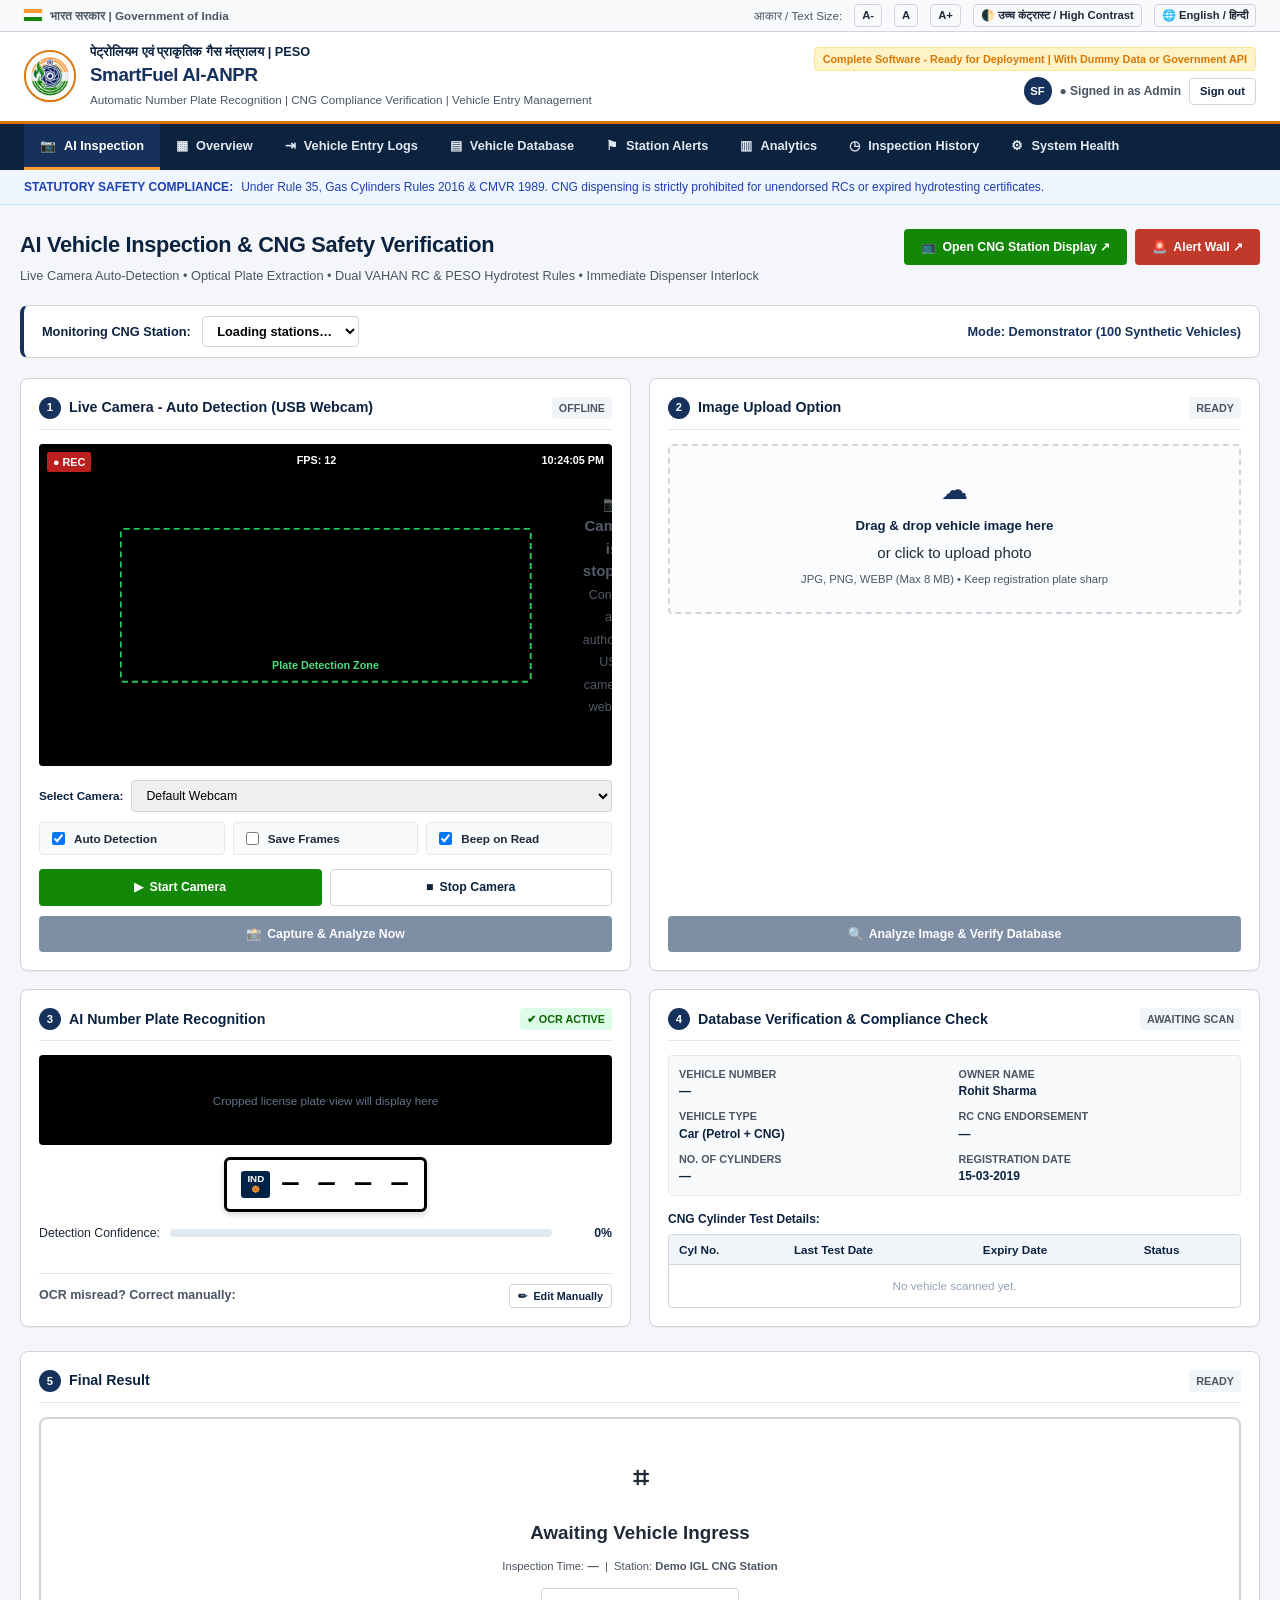
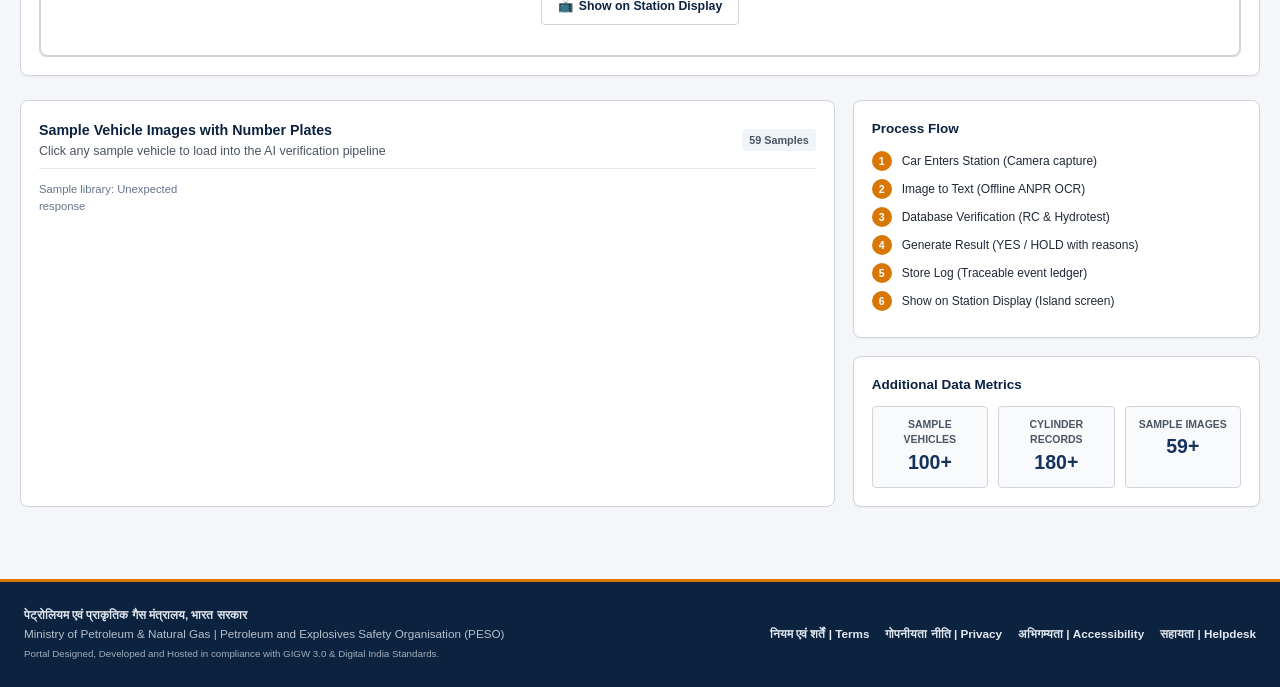
==== static/index.html @ 7de585e8 "feat(ui): add creative SmartFuel logo emblem and institutional GIGW 3.0 login portal" ====
<!doctype html>
<html lang="en">
<head>
  <meta charset="utf-8">
  <meta name="viewport" content="width=device-width, initial-scale=1">
  <title>SmartFuel AI-ANPR | National CNG Safety & Compliance Verification System</title>
  <link rel="stylesheet" href="/static/style.css">
</head>
<body>

  <!-- 1. Government Top Accessibility & Language Toolbar -->
  <header class="gov-topbar">
    <div class="gov-flag-wrap">
      <div class="gov-flag" aria-hidden="true">
        <span></span><span></span><span></span>
      </div>
      <span id="txtGovIndia">भारत सरकार | Government of India</span>
    </div>
    <div class="gov-access-tools">
      <span>आकार / Text Size:</span>
      <button type="button" class="gov-tool-btn" id="btnFontSmall" title="Decrease font size">A-</button>
      <button type="button" class="gov-tool-btn" id="btnFontReset" title="Normal font size">A</button>
      <button type="button" class="gov-tool-btn" id="btnFontLarge" title="Increase font size">A+</button>
      <button type="button" class="gov-tool-btn" id="btnContrastToggle" title="Toggle High Contrast Mode">🌓 <span id="txtContrast">उच्च कंट्रास्ट / High Contrast</span></button>
      <button type="button" class="gov-tool-btn" id="btnLangToggle" title="Switch Language">🌐 <span id="txtLang">English / हिन्दी</span></button>
    </div>
  </header>

  <!-- 2. National Ministry Masthead -->
  <div class="gov-masthead">
    <div class="gov-emblem-section">
      <img src="/static/smartfuel-logo.png" alt="SmartFuel National Emblem" class="gov-emblem-img">
      <div class="gov-titles">
        <h2 id="txtMinistry">पेट्रोलियम एवं प्राकृतिक गैस मंत्रालय | PESO</h2>
        <h1 id="txtPortalTitle">SmartFuel AI-ANPR</h1>
        <p id="txtPortalSub">Automatic Number Plate Recognition | CNG Compliance Verification | Vehicle Entry Management</p>
      </div>
    </div>
    <div class="gov-badges-section">
      <div class="gov-statute-tag" id="txtStatute">Complete Software - Ready for Deployment | With Dummy Data or Government API</div>
      <div class="gov-user-chip">
        <span class="gov-user-avatar" id="userInitial">SF</span>
        <span id="sessionUser">● Signed in as Admin</span>
        <button type="button" class="btn outline" id="logoutBtn" style="padding:4px 10px;font-size:0.75rem;">Sign out</button>
      </div>
    </div>
  </div>

  <!-- 3. Primary Government Navigation Bar -->
  <nav class="gov-navbar" id="nav">
    <button class="gov-nav-btn active" data-page="inspect"><span>📷</span> <span id="navInspect">AI Inspection</span></button>
    <button class="gov-nav-btn" data-page="overview"><span>▦</span> <span id="navOverview">Overview</span></button>
    <button class="gov-nav-btn" data-page="entries"><span>⇥</span> <span id="navEntries">Vehicle Entry Logs</span></button>
    <button class="gov-nav-btn" data-page="database"><span>▤</span> <span id="navDatabase">Vehicle Database</span></button>
    <button class="gov-nav-btn" data-page="alerts"><span>⚑</span> <span id="navAlerts">Station Alerts</span></button>
    <button class="gov-nav-btn" data-page="analytics"><span>▥</span> <span id="navAnalytics">Analytics</span></button>
    <button class="gov-nav-btn" data-page="history"><span>◷</span> <span id="navHistory">Inspection History</span></button>
    <button class="gov-nav-btn" data-page="admin" id="adminNav" hidden><span>♙</span> <span id="navAdmin">Administration</span></button>
    <button class="gov-nav-btn" data-page="health"><span>⚙</span> <span id="navHealth">System Health</span></button>
  </nav>

  <!-- 4. Statutory Disclaimer Banner -->
  <div class="gov-statutory-strip">
    <strong>STATUTORY SAFETY COMPLIANCE:</strong>
    <span id="txtSafetyNotice">Under Rule 35, Gas Cylinders Rules 2016 & CMVR 1989. CNG dispensing is strictly prohibited for unendorsed RCs or expired hydrotesting certificates.</span>
  </div>

  <!-- 5. Main Application Content Container -->
  <main class="gov-content">

    <!-- ====================================================================
         PAGE: AI INSPECTION (THE COMPLETE 5-STEP WORKFLOW FROM idea.jpeg)
         ==================================================================== -->
    <section id="inspect" class="page active">
      <div class="section-head">
        <div>
          <h2 id="txtInspectHead">AI Vehicle Inspection & CNG Safety Verification</h2>
          <p id="txtInspectSub">Live Camera Auto-Detection • Optical Plate Extraction • Dual VAHAN RC & PESO Hydrotest Rules • Immediate Dispenser Interlock</p>
        </div>
        <div style="display:flex;gap:8px;">
          <a href="/cng-display" target="_blank" rel="noopener" class="btn success">📺 <span id="txtOpenKiosk">Open CNG Station Display ↗</span></a>
          <a href="/alerts/wall" target="_blank" rel="noopener" class="btn danger">🚨 <span id="txtOpenWall">Alert Wall ↗</span></a>
        </div>
      </div>

      <!-- Monitoring Station Context Strip -->
      <div class="station-banner">
        <div>
          <label for="inspectionStation" id="txtSelectStation">Monitoring CNG Station:</label>
          <select id="inspectionStation" aria-label="Inspection station">
            <option value="">Loading stations…</option>
          </select>
        </div>
        <div style="font-weight:700;color:var(--gov-navy-primary);" id="txtStationMode">Mode: Demonstrator (100 Synthetic Vehicles)</div>
      </div>

      <!-- The 5-Step Pipeline Grid (Matching idea.jpeg) -->
      <div class="pipeline-grid">

        <!-- STEP 1: LIVE CAMERA AUTO-DETECTION (USB WEBCAM) -->
        <div class="step-card">
          <div class="step-header">
            <div class="step-title">
              <span class="step-num">1</span>
              <span id="txtStep1Title">Live Camera - Auto Detection (USB Webcam)</span>
            </div>
            <span class="step-status-chip chip-muted" id="cameraStatusBadge">OFFLINE</span>
          </div>

          <div class="camera-viewfinder">
            <video id="cameraVideo" autoplay muted playsinline aria-label="Live USB webcam feed"></video>
            <div class="camera-overlay-box" id="camBox">
              <div class="camera-overlay-tag" id="camBoxTag">Plate Detection Zone</div>
            </div>
            <div class="camera-telemetry">
              <span class="rec-dot" id="recBadge">● REC</span>
              <span id="fpsCounter">FPS: 12</span>
              <span id="cameraClock">--:--:--</span>
            </div>
            <div id="cameraPlaceholder" class="camera-placeholder">
              <p>📷<br><strong id="txtCamOff">Camera is stopped</strong><br><small id="txtCamHint">Connect an authorized USB camera or webcam</small></p>
            </div>
          </div>

          <div class="cam-controls">
            <div class="cam-select-row">
              <label for="cameraSelect" style="font-size:0.78rem;font-weight:800;color:var(--gov-navy-dark);" id="txtSelectCamLabel">Select Camera:</label>
              <select id="cameraSelect">
                <option value="">Default Webcam</option>
              </select>
            </div>

            <div class="toggle-group">
              <label class="toggle-label">
                <input type="checkbox" id="autoScanToggle" checked>
                <span id="txtToggleAuto">Auto Detection</span>
              </label>
              <label class="toggle-label">
                <input type="checkbox" id="saveFramesToggle">
                <span id="txtToggleSave">Save Frames</span>
              </label>
              <label class="toggle-label">
                <input type="checkbox" id="beepDetectionToggle" checked>
                <span id="txtToggleBeep">Beep on Read</span>
              </label>
            </div>

            <div class="cam-actions">
              <button type="button" class="btn success full" id="startCamera">▶ <span id="txtStartCam">Start Camera</span></button>
              <button type="button" class="btn outline full" id="stopCamera">■ <span id="txtStopCam">Stop Camera</span></button>
            </div>
            <button type="button" class="btn primary full" id="captureCamera" disabled>📸 <span id="txtCaptureManual">Capture & Analyze Now</span></button>
          </div>
        </div>

        <!-- STEP 2: IMAGE UPLOAD OPTION -->
        <div class="step-card">
          <div class="step-header">
            <div class="step-title">
              <span class="step-num">2</span>
              <span id="txtStep2Title">Image Upload Option</span>
            </div>
            <span class="step-status-chip chip-muted" id="uploadStatusBadge">READY</span>
          </div>

          <label class="dropzone-box" id="dropZone">
            <input type="file" accept="image/png,image/jpeg,image/webp" id="imageFile" hidden>
            <div class="drop-icon">☁</div>
            <strong id="txtDropStrong">Drag & drop vehicle image here</strong>
            <span id="txtDropSpan">or click to upload photo</span>
            <small id="txtDropSmall">JPG, PNG, WEBP (Max 8 MB) • Keep registration plate sharp</small>
          </label>

          <div class="upload-preview-wrap" id="uploadPreviewWrap" hidden>
            <img id="uploadPreview" class="upload-thumb" alt="Uploaded vehicle photo preview">
            <div class="upload-info">
              <strong id="uploadName">image.jpg</strong>
              <small id="txtPhotoLoaded">Vehicle photo loaded into buffer</small>
            </div>
            <button type="button" class="btn outline" id="clearUpload" style="padding:4px 8px;font-size:0.75rem;">✕ Remove</button>
          </div>

          <div style="margin-top:auto;padding-top:14px;">
            <button type="button" class="btn primary full" id="analyzeUpload" disabled>🔍 <span id="txtAnalyzeBtn">Analyze Image & Verify Database</span></button>
          </div>
        </div>

        <!-- STEP 3: AI NUMBER PLATE RECOGNITION -->
        <div class="step-card">
          <div class="step-header">
            <div class="step-title">
              <span class="step-num">3</span>
              <span id="txtStep3Title">AI Number Plate Recognition</span>
            </div>
            <span class="step-status-chip chip-green" id="step3StatusChip">✔ OCR ACTIVE</span>
          </div>

          <div class="plate-crop-preview" id="plateCropWrap">
            <img id="plateCropImg" src="/static/login.html" style="display:none;" alt="Cropped number plate">
            <div style="color:#64748b;font-size:0.78rem;" id="plateCropEmpty">Cropped license plate view will display here</div>
          </div>

          <div style="text-align:center;">
            <div class="hsrp-plate-badge">
              <div class="hsrp-ind">
                <span>IND</span>
                <span class="hsrp-chakra">☸</span>
              </div>
              <div class="hsrp-number" id="recognizedPlate">— — — —</div>
            </div>
          </div>

          <div class="conf-meter-wrap">
            <span id="txtConfLabel">Detection Confidence:</span>
            <div class="conf-bar">
              <div class="conf-fill" id="confFill"></div>
            </div>
            <span class="conf-score" id="ocrConfidence">0%</span>
          </div>

          <div style="margin-top:auto;border-top:1px solid var(--gov-border-subtle);padding-top:10px;">
            <div style="display:flex;justify-content:space-between;align-items:center;">
              <small style="font-weight:700;color:var(--gov-text-muted);" id="txtManualCorrectLabel">OCR misread? Correct manually:</small>
              <button type="button" class="btn outline" id="btnToggleManualEdit" style="padding:3px 8px;font-size:0.72rem;">✏ <span id="txtEditManually">Edit Manually</span></button>
            </div>
            <div class="manual-edit-row" id="manualEditRow" hidden>
              <input type="text" id="correctionPlate" placeholder="e.g. DL01AB1234" maxlength="14">
              <button type="button" class="btn primary" id="correctLookup">Verify Plate</button>
            </div>
          </div>
        </div>

        <!-- STEP 4: DATABASE VERIFICATION & COMPLIANCE CHECK -->
        <div class="step-card">
          <div class="step-header">
            <div class="step-title">
              <span class="step-num">4</span>
              <span id="txtStep4Title">Database Verification & Compliance Check</span>
            </div>
            <span class="step-status-chip chip-muted" id="step4StatusChip">AWAITING SCAN</span>
          </div>

          <!-- Vehicle Details Sub-Card -->
          <div class="vehicle-meta-grid">
            <div class="meta-field">
              <span id="txtMetaVehNo">Vehicle Number</span>
              <strong id="metaPlate">—</strong>
            </div>
            <div class="meta-field">
              <span id="txtMetaOwner">Owner Name</span>
              <strong id="metaOwner">Rohit Sharma</strong>
            </div>
            <div class="meta-field">
              <span id="txtMetaType">Vehicle Type</span>
              <strong id="metaModel">Car (Petrol + CNG)</strong>
            </div>
            <div class="meta-field">
              <span id="txtMetaRC">RC CNG Endorsement</span>
              <strong id="metaRC">—</strong>
            </div>
            <div class="meta-field">
              <span id="txtMetaCylCount">No. of Cylinders</span>
              <strong id="metaCylCount">—</strong>
            </div>
            <div class="meta-field">
              <span id="txtMetaRegDate">Registration Date</span>
              <strong id="metaRegDate">15-03-2019</strong>
            </div>
          </div>

          <!-- CNG Cylinder Test Details Table -->
          <div style="font-weight:800;font-size:0.8rem;color:var(--gov-navy-dark);margin-bottom:6px;" id="txtCylTableTitle">CNG Cylinder Test Details:</div>
          <div class="cylinder-table-wrap">
            <table class="cylinder-table">
              <thead>
                <tr>
                  <th id="thCylNo">Cyl No.</th>
                  <th id="thLastTest">Last Test Date</th>
                  <th id="thExpiry">Expiry Date</th>
                  <th id="thCylStatus">Status</th>
                </tr>
              </thead>
              <tbody id="cylinderTableBody">
                <tr>
                  <td colspan="4" style="text-align:center;color:#94a3b8;padding:12px;" id="txtNoCylData">No vehicle scanned yet.</td>
                </tr>
              </tbody>
            </table>
          </div>
        </div>

      </div>

      <!-- STEP 5: FINAL RESULT HERO DECISION CARD -->
      <div class="step-card" style="margin-bottom:24px;">
        <div class="step-header">
          <div class="step-title">
            <span class="step-num">5</span>
            <span id="txtStep5Title">Final Result</span>
          </div>
          <span class="step-status-chip chip-muted" id="step5DecisionChip">READY</span>
        </div>

        <div class="decision-hero-card" id="finalDecisionCard">
          <div class="decision-icon" id="decisionIcon">⌗</div>
          <h3 class="decision-headline" id="decisionHeadline">Awaiting Vehicle Ingress</h3>
          <div class="decision-reasons-list" id="decisionReasonsWrap" hidden>
            <strong id="txtReasonsTitle">Statutory Grounds / Reasons:</strong>
            <ul id="decisionReasonsList"></ul>
          </div>
          <div class="decision-meta">
            <span id="txtInspectionTimeLabel">Inspection Time:</span> <strong id="decisionTimestamp">—</strong> &nbsp;|&nbsp; 
            <span id="txtStationLabel">Station:</span> <strong id="decisionStationName">Demo IGL CNG Station</strong>
          </div>
          <div style="display:flex;gap:12px;">
            <a href="#" target="_blank" rel="noopener" class="btn primary" id="printReport" style="display:none;">📄 <span id="txtViewReportBtn">View / Print Full Report</span></a>
            <button type="button" class="btn outline" id="btnQuickKiosk">📺 <span id="txtViewKioskBtn">Show on Station Display</span></button>
          </div>
        </div>
      </div>

      <!-- LOWER SECTIONS (GALLERY, RECENT LOGS, FLOW, METRICS) -->
      <div class="lower-sections-grid">

        <!-- Sample Vehicle Images with Number Plates Gallery -->
        <div class="gallery-card">
          <div style="display:flex;justify-content:space-between;align-items:center;border-bottom:1px solid var(--gov-border-subtle);padding-bottom:8px;">
            <div>
              <strong style="font-size:0.95rem;color:var(--gov-navy-dark);" id="txtGalleryTitle">Sample Vehicle Images with Number Plates</strong>
              <small style="display:block;color:var(--gov-text-muted);" id="txtGallerySub">Click any sample vehicle to load into the AI verification pipeline</small>
            </div>
            <span class="step-status-chip chip-muted" id="sampleCountBadge">59 Samples</span>
          </div>
          <div class="sample-tiles-grid" id="sampleTilesGrid">
            <!-- Dynamic sample tiles will populate here -->
          </div>
        </div>

        <!-- Sidebar: Process Flow & Additional Data Badges -->
        <div class="info-sidebar-wrap">
          <div class="step-card">
            <strong style="font-size:0.9rem;color:var(--gov-navy-dark);margin-bottom:12px;" id="txtProcessFlowTitle">Process Flow</strong>
            <div class="flow-step-row"><span class="flow-step-num">1</span> <span id="flStep1">Car Enters Station (Camera capture)</span></div>
            <div class="flow-step-row"><span class="flow-step-num">2</span> <span id="flStep2">Image to Text (Offline ANPR OCR)</span></div>
            <div class="flow-step-row"><span class="flow-step-num">3</span> <span id="flStep3">Database Verification (RC & Hydrotest)</span></div>
            <div class="flow-step-row"><span class="flow-step-num">4</span> <span id="flStep4">Generate Result (YES / HOLD with reasons)</span></div>
            <div class="flow-step-row"><span class="flow-step-num">5</span> <span id="flStep5">Store Log (Traceable event ledger)</span></div>
            <div class="flow-step-row"><span class="flow-step-num">6</span> <span id="flStep6">Show on Station Display (Island screen)</span></div>
          </div>

          <div class="step-card">
            <strong style="font-size:0.9rem;color:var(--gov-navy-dark);" id="txtAdditionalDataTitle">Additional Data Metrics</strong>
            <div class="metrics-badges-grid">
              <div class="metric-box">
                <span id="txtMetricVeh">Sample Vehicles</span>
                <strong id="metricVehCount">100+</strong>
              </div>
              <div class="metric-box">
                <span id="txtMetricCyl">Cylinder Records</span>
                <strong id="metricCylCount">180+</strong>
              </div>
              <div class="metric-box">
                <span id="txtMetricImg">Sample Images</span>
                <strong id="metricImgCount">59+</strong>
              </div>
            </div>
          </div>
        </div>

      </div>

    </section>

    <!-- ====================================================================
         PAGE: OVERVIEW (DASHBOARD SUMMARY)
         ==================================================================== -->
    <section id="overview" class="page">
      <div class="section-head">
        <div>
          <h2>System Overview & Summary</h2>
          <p>Real-time telemetry, vehicle counts, and compliance ratios across registered CNG stations.</p>
        </div>
      </div>
      <div class="metrics-badges-grid" id="stats" style="grid-template-columns:repeat(4,1fr);margin-bottom:24px;"></div>
      <div class="gov-table-wrap">
        <table class="gov-table">
          <thead>
            <tr>
              <th>REGISTRATION NUMBER</th>
              <th>INPUT METHOD</th>
              <th>STATUS</th>
              <th>INSPECTION TIME</th>
            </tr>
          </thead>
          <tbody id="overviewScans"></tbody>
        </table>
      </div>
    </section>

    <!-- ====================================================================
         PAGE: VEHICLE ENTRY LOGS
         ==================================================================== -->
    <section id="entries" class="page">
      <div class="section-head">
        <div>
          <h2>Vehicle Entry Logs (Movement Ledger)</h2>
          <p>Time-stamped automated camera detections, station ingress history, and compliance outcomes.</p>
        </div>
        <button type="button" class="btn primary" id="exportEntries">↓ Export CSV</button>
      </div>
      <div class="station-banner">
        <input type="text" id="entrySearch" placeholder="Search registration plate..." style="padding:6px 10px;border:1px solid var(--gov-border);border-radius:4px;width:260px;">
        <select id="entryStation">
          <option value="">All Stations</option>
        </select>
        <button type="button" class="btn outline" id="refreshEntries">↻ Refresh Logs</button>
      </div>
      <div class="gov-table-wrap">
        <table class="gov-table">
          <thead>
            <tr>
              <th>EVENT ID</th>
              <th>ENTRY TIME</th>
              <th>NUMBER PLATE</th>
              <th>STATION</th>
              <th>METHOD</th>
              <th>COMPLIANCE STATUS</th>
              <th>OCR CONFIDENCE</th>
              <th>REPORT</th>
            </tr>
          </thead>
          <tbody id="entryRows"></tbody>
        </table>
      </div>
    </section>

    <!-- ====================================================================
         PAGE: VEHICLE DATABASE (REGISTRY MANAGEMENT)
         ==================================================================== -->
    <section id="database" class="page">
      <div class="section-head">
        <div>
          <h2>Vehicle & Cylinder Database</h2>
          <p>Search, manage, and inspect registered CNG vehicles, cylinder serials, and test certificates.</p>
        </div>
        <button type="button" class="btn primary" id="addVehicle">+ Add Vehicle Record</button>
      </div>
      <div class="station-banner">
        <input type="text" id="vehicleSearch" placeholder="Search registration plate or model..." style="padding:6px 10px;border:1px solid var(--gov-border);border-radius:4px;width:280px;">
        <span id="vehicleCount">Loading records...</span>
      </div>
      <div class="gov-table-wrap">
        <table class="gov-table">
          <thead>
            <tr>
              <th>REGISTRATION</th>
              <th>MODEL / VEHICLE</th>
              <th>RC CNG ENDORSEMENT</th>
              <th>CYLINDERS</th>
              <th>COMPLIANCE STATUS</th>
              <th>ACTIONS</th>
            </tr>
          </thead>
          <tbody id="vehicleRows"></tbody>
        </table>
      </div>
    </section>

    <!-- ====================================================================
         PAGE: STATION ALERTS
         ==================================================================== -->
    <section id="alerts" class="page">
      <div class="section-head">
        <div>
          <h2>Station Safety Alerts</h2>
          <p>Live feed of vehicles with expired hydrotesting, missing certificates, or un-endorsed fuel retrofits.</p>
        </div>
        <button type="button" class="btn outline" id="refreshAlerts">↻ Refresh</button>
      </div>
      <div class="metrics-badges-grid" id="alertStats" style="margin-bottom:20px;"></div>
      <div id="alertCards" style="display:grid;grid-template-columns:repeat(auto-fill,minmax(320px,1fr));gap:16px;"></div>
    </section>

    <!-- ====================================================================
         PAGE: ANALYTICS
         ==================================================================== -->
    <section id="analytics" class="page">
      <div class="section-head">
        <div>
          <h2>Inspection Analytics & Trends</h2>
          <p>Compliance ratios, daily inspection throughput, and failure reason breakdowns.</p>
        </div>
      </div>
      <div class="metrics-badges-grid" id="analyticsStats" style="margin-bottom:20px;"></div>
      <div class="step-card" id="analyticsBreakdown"></div>
    </section>

    <!-- ====================================================================
         PAGE: INSPECTION HISTORY
         ==================================================================== -->
    <section id="history" class="page">
      <div class="section-head">
        <div>
          <h2>Inspection History Log</h2>
          <p>Complete historical archive of all manual and automated inspections.</p>
        </div>
        <a href="/api/scans.csv" class="btn primary">↓ Export CSV</a>
      </div>
      <div class="gov-table-wrap">
        <table class="gov-table">
          <thead>
            <tr>
              <th>SCAN ID</th>
              <th>TIMESTAMP</th>
              <th>RECOGNIZED PLATE</th>
              <th>VERIFIED PLATE</th>
              <th>METHOD</th>
              <th>CONFIDENCE</th>
              <th>STATUS</th>
              <th>REPORT</th>
            </tr>
          </thead>
          <tbody id="historyRows"></tbody>
        </table>
      </div>
    </section>

    <!-- ====================================================================
         PAGE: ADMINISTRATION
         ==================================================================== -->
    <section id="admin" class="page">
      <div class="section-head">
        <div>
          <h2>System Administration</h2>
          <p>Manage licensed CNG stations, authorized operators, and station camera devices.</p>
        </div>
      </div>
      <div class="pipeline-grid">
        <div class="step-card">
          <strong style="font-size:0.95rem;color:var(--gov-navy-dark);margin-bottom:12px;">Registered CNG Stations</strong>
          <div id="stationList" style="font-size:0.82rem;margin-bottom:16px;">Loading...</div>
          <form id="stationForm" style="display:grid;gap:8px;">
            <label style="font-size:0.75rem;font-weight:700;">Station Name: <input id="stationName" required placeholder="IGL Station 02" style="width:100%;padding:6px;border:1px solid var(--gov-border);border-radius:4px;"></label>
            <label style="font-size:0.75rem;font-weight:700;">City: <input id="stationCity" placeholder="Dwarka, New Delhi" style="width:100%;padding:6px;border:1px solid var(--gov-border);border-radius:4px;"></label>
            <button type="submit" class="btn primary">+ Add Station</button>
          </form>
        </div>
        <div class="step-card">
          <strong style="font-size:0.95rem;color:var(--gov-navy-dark);margin-bottom:12px;">Operator Accounts & Roles</strong>
          <div id="userList" style="font-size:0.82rem;margin-bottom:16px;">Loading...</div>
          <form id="userForm" style="display:grid;gap:8px;">
            <label style="font-size:0.75rem;font-weight:700;">Full Name: <input id="newName" placeholder="Operator Name" style="width:100%;padding:6px;border:1px solid var(--gov-border);border-radius:4px;"></label>
            <label style="font-size:0.75rem;font-weight:700;">Email: <input id="newEmail" type="email" required placeholder="operator@igl.in" style="width:100%;padding:6px;border:1px solid var(--gov-border);border-radius:4px;"></label>
            <label style="font-size:0.75rem;font-weight:700;">Password (12+ chars): <input id="newPassword" type="password" required minlength="12" style="width:100%;padding:6px;border:1px solid var(--gov-border);border-radius:4px;"></label>
            <label style="font-size:0.75rem;font-weight:700;">Role: 
              <select id="newRole" style="width:100%;padding:6px;border:1px solid var(--gov-border);border-radius:4px;">
                <option value="operator">Station Operator (Scan)</option>
                <option value="viewer">Viewer (Read Only)</option>
                <option value="admin">Super Admin</option>
              </select>
            </label>
            <button type="submit" class="btn primary">Create User</button>
          </form>
        </div>
      </div>
    </section>

    <!-- ====================================================================
         PAGE: SYSTEM HEALTH
         ==================================================================== -->
    <section id="health" class="page">
      <div class="section-head">
        <div>
          <h2>System Health & Diagnostics</h2>
          <p>Real-time backend services, database status, OCR engine detection, and storage availability.</p>
        </div>
      </div>
      <div class="step-card" id="healthItems"></div>
    </section>

  </main>

  <!-- Vehicle Add/Edit Dialog -->
  <dialog id="vehicleDialog" style="border:1px solid var(--gov-border);border-radius:var(--radius);padding:24px;max-width:550px;width:100%;box-shadow:0 10px 25px rgba(0,0,0,0.3);">
    <div style="display:flex;justify-content:space-between;align-items:center;border-bottom:1px solid var(--gov-border);padding-bottom:10px;margin-bottom:16px;">
      <strong id="dialogTitle" style="font-size:1.1rem;color:var(--gov-navy-dark);">Add Vehicle Record</strong>
      <button type="button" id="closeDialog" class="btn outline" style="padding:2px 8px;">✕</button>
    </div>
    <form id="vehicleForm" style="display:grid;gap:10px;">
      <label style="font-size:0.78rem;font-weight:700;">Plate Number: <input id="vPlate" required maxlength="16" placeholder="DL01AB1234" style="width:100%;padding:6px;border:1px solid var(--gov-border);border-radius:4px;text-transform:uppercase;"></label>
      <label style="font-size:0.78rem;font-weight:700;">Make / Model: <input id="vModel" placeholder="Maruti Suzuki WagonR CNG" style="width:100%;padding:6px;border:1px solid var(--gov-border);border-radius:4px;"></label>
      <label style="font-size:0.78rem;font-weight:700;">Owner Name: <input id="vOwner" placeholder="Rohit Sharma" style="width:100%;padding:6px;border:1px solid var(--gov-border);border-radius:4px;"></label>
      <label style="font-size:0.78rem;font-weight:700;">RC CNG Endorsed: 
        <select id="vCNG" style="width:100%;padding:6px;border:1px solid var(--gov-border);border-radius:4px;">
          <option value="yes">Yes (Endorsed)</option>
          <option value="no">No (Unendorsed)</option>
          <option value="unknown">Unknown</option>
        </select>
      </label>
      <label style="font-size:0.78rem;font-weight:700;">Station: <select id="vStation" style="width:100%;padding:6px;border:1px solid var(--gov-border);border-radius:4px;"></select></label>
      <label style="font-size:0.78rem;font-weight:700;">Notes: <input id="vNotes" placeholder="Demonstration Record" style="width:100%;padding:6px;border:1px solid var(--gov-border);border-radius:4px;"></label>
      
      <div style="margin-top:10px;">
        <div style="display:flex;justify-content:space-between;align-items:center;margin-bottom:6px;">
          <span style="font-size:0.78rem;font-weight:800;">Cylinders:</span>
          <button type="button" class="btn outline" id="addCylinder" style="padding:2px 8px;font-size:0.72rem;">+ Add Cylinder</button>
        </div>
        <div id="cylinderForms" style="display:grid;gap:8px;"></div>
      </div>

      <div style="display:flex;gap:8px;margin-top:14px;">
        <button type="submit" class="btn primary full">Save Record</button>
        <button type="button" class="btn outline" id="cancelDialog">Cancel</button>
      </div>
    </form>
  </dialog>

  <!-- Global Toast Notification -->
  <div id="toast">Notification message</div>

  <!-- 6. Official Indian Government Portal Footer -->
  <footer class="gov-footer">
    <div class="gov-footer-content">
      <div>
        <strong>पेट्रोलियम एवं प्राकृतिक गैस मंत्रालय, भारत सरकार</strong><br>
        <span style="opacity:0.8;">Ministry of Petroleum & Natural Gas | Petroleum and Explosives Safety Organisation (PESO)</span><br>
        <small style="opacity:0.7;">Portal Designed, Developed and Hosted in compliance with GIGW 3.0 & Digital India Standards.</small>
      </div>
      <div class="gov-footer-links">
        <a href="#">नियम एवं शर्तें | Terms</a>
        <a href="#">गोपनीयता नीति | Privacy</a>
        <a href="#">अभिगम्यता | Accessibility</a>
        <a href="#">सहायता | Helpdesk</a>
      </div>
    </div>
  </footer>

  <script src="/static/app.js" defer></script>
</body>
</html>
---- static/style.css ----
/* SmartFuel — Official Indian Government Portal Theme (GIGW 3.0 & WCAG 2.1 AA Compliant) */
:root {
  --gov-navy-dark: #0c2340;
  --gov-navy-primary: #16325c;
  --gov-navy-light: #204d88;
  --gov-saffron: #d97706;
  --gov-saffron-bright: #ff9933;
  --gov-saffron-soft: #fef3c7;
  --gov-green: #138808;
  --gov-green-soft: #dcfce7;
  --gov-green-dark: #0e6506;
  --gov-red: #c0392b;
  --gov-red-soft: #fee2e2;
  --gov-red-dark: #991b1b;
  --gov-amber: #b45309;
  --gov-amber-soft: #fef3c7;
  --gov-bg: #f4f6f9;
  --gov-card: #ffffff;
  --gov-border: #d1d5db;
  --gov-border-subtle: #e5e7eb;
  --gov-text: #1f2937;
  --gov-text-muted: #4b5563;
  --gov-text-light: #6b7280;
  --radius-sm: 4px;
  --radius: 8px;
  --radius-lg: 12px;
  --shadow-sm: 0 1px 2px rgba(0, 0, 0, 0.05);
  --shadow: 0 2px 4px rgba(0, 0, 0, 0.08);
  --font-base-scale: 1;
}

body.font-large { --font-base-scale: 1.12; }
body.font-small { --font-base-scale: 0.90; }

body.high-contrast {
  --gov-bg: #000000;
  --gov-card: #121212;
  --gov-border: #ffd700;
  --gov-border-subtle: #ffd700;
  --gov-text: #ffffff;
  --gov-text-muted: #e5e7eb;
  --gov-text-light: #ffd700;
  --gov-navy-dark: #000000;
  --gov-navy-primary: #1a1a1a;
  --gov-saffron-soft: #332b00;
  --gov-green-soft: #003300;
  --gov-red-soft: #330000;
  --shadow: 0 0 0 2px #ffd700;
}

* { box-sizing: border-box; }
html { scroll-behavior: smooth; font-size: calc(15px * var(--font-base-scale)); }
body {
  margin: 0;
  background-color: var(--gov-bg);
  color: var(--gov-text);
  font-family: -apple-system, BlinkMacSystemFont, "Segoe UI", Roboto, "Mukta", "Noto Sans Devanagari", Arial, sans-serif;
  line-height: 1.5;
}

button, input, select, textarea { font: inherit; }
a { text-decoration: none; color: inherit; }
button { cursor: pointer; }
button:disabled { opacity: 0.55; cursor: not-allowed; }
[hidden] { display: none !important; }

/* ==========================================================================
   1. GOVERNMENT MASTHEAD & ACCESSIBILITY TOOLBAR
   ========================================================================== */
.gov-topbar {
  background-color: #f8fafc;
  border-bottom: 1px solid var(--gov-border);
  padding: 4px 24px;
  display: flex;
  justify-content: space-between;
  align-items: center;
  font-size: 0.78rem;
  color: var(--gov-text-muted);
}
.gov-flag-wrap { display: flex; align-items: center; gap: 8px; font-weight: 700; }
.gov-flag { width: 18px; height: 12px; border-radius: 2px; box-shadow: 0 0 1px rgba(0,0,0,.4); display: flex; flex-direction: column; }
.gov-flag span:nth-child(1) { background: #ff9933; height: 4px; }
.gov-flag span:nth-child(2) { background: #ffffff; height: 4px; position: relative; }
.gov-flag span:nth-child(3) { background: #138808; height: 4px; }
.gov-access-tools { display: flex; align-items: center; gap: 12px; }
.gov-tool-btn {
  background: transparent;
  border: 1px solid var(--gov-border);
  border-radius: var(--radius-sm);
  padding: 2px 7px;
  font-size: 0.75rem;
  font-weight: 700;
  color: var(--gov-text);
}
.gov-tool-btn:hover { background: #e2e8f0; }

.gov-masthead {
  background-color: var(--gov-card);
  border-bottom: 3px solid var(--gov-saffron);
  padding: 12px 24px;
  display: flex;
  justify-content: space-between;
  align-items: center;
}
.gov-emblem-section { display: flex; align-items: center; gap: 14px; }
.gov-emblem { width: 44px; height: 44px; display: grid; place-items: center; color: var(--gov-navy-dark); }
.gov-titles h2 { margin: 0; font-size: 0.85rem; font-weight: 700; color: var(--gov-navy-dark); line-height: 1.2; text-transform: uppercase; }
.gov-titles h1 { margin: 2px 0 0; font-size: 1.25rem; font-weight: 900; color: var(--gov-navy-primary); letter-spacing: -0.4px; }
.gov-titles p { margin: 2px 0 0; font-size: 0.78rem; color: var(--gov-text-muted); font-weight: 500; }

.gov-badges-section { display: flex; flex-direction: column; align-items: flex-end; gap: 6px; }
.gov-statute-tag {
  background-color: var(--gov-saffron-soft);
  color: var(--gov-saffron);
  border: 1px solid #fde68a;
  border-radius: var(--radius-sm);
  padding: 3px 8px;
  font-size: 0.72rem;
  font-weight: 800;
}
.gov-user-chip { display: flex; align-items: center; gap: 8px; font-size: 0.8rem; font-weight: 700; color: var(--gov-text-muted); }
.gov-user-avatar { width: 28px; height: 28px; border-radius: 50%; background: var(--gov-navy-primary); color: #fff; display: grid; place-items: center; font-size: 0.75rem; font-weight: 900; }

/* Navigation Bar */
.gov-navbar {
  background-color: var(--gov-navy-dark);
  padding: 0 24px;
  display: flex;
  align-items: center;
  overflow-x: auto;
  white-space: nowrap;
}
.gov-nav-btn {
  background: transparent;
  border: none;
  border-bottom: 3px solid transparent;
  color: #e2e8f0;
  padding: 12px 16px;
  font-size: 0.85rem;
  font-weight: 700;
  display: inline-flex;
  align-items: center;
  gap: 8px;
  transition: all 0.15s ease;
}
.gov-nav-btn:hover { background: rgba(255, 255, 255, 0.08); color: #ffffff; }
.gov-nav-btn.active {
  background: var(--gov-navy-primary);
  border-bottom-color: var(--gov-saffron-bright);
  color: #ffffff;
}

/* Statutory Disclaimer Banner */
.gov-statutory-strip {
  background-color: #eff6ff;
  border-bottom: 1px solid #bfdbfe;
  padding: 8px 24px;
  font-size: 0.8rem;
  color: #1e40af;
  display: flex;
  align-items: center;
  gap: 8px;
}
.gov-statutory-strip strong { font-weight: 800; }

/* ==========================================================================
   2. MAIN APPLICATION CONTENT & LAYOUT
   ========================================================================== */
.gov-content {
  max-width: 1540px;
  margin: 0 auto;
  padding: 24px 20px 48px;
}
.page { display: none; }
.page.active { display: block; }

.section-head {
  display: flex;
  justify-content: space-between;
  align-items: flex-start;
  margin-bottom: 20px;
  gap: 16px;
}
.section-head h2 { margin: 0; font-size: 1.45rem; font-weight: 900; color: var(--gov-navy-dark); letter-spacing: -0.3px; }
.section-head p { margin: 4px 0 0; color: var(--gov-text-muted); font-size: 0.85rem; }

/* Station Context Strip */
.station-banner {
  background: var(--gov-card);
  border: 1px solid var(--gov-border);
  border-left: 4px solid var(--gov-navy-primary);
  border-radius: var(--radius);
  padding: 10px 18px;
  margin-bottom: 20px;
  display: flex;
  justify-content: space-between;
  align-items: center;
  font-size: 0.85rem;
}
.station-banner label { font-weight: 700; color: var(--gov-navy-dark); margin-right: 8px; }
.station-banner select {
  padding: 6px 10px;
  border: 1px solid var(--gov-border);
  border-radius: var(--radius-sm);
  background: #fff;
  font-size: 0.85rem;
  font-weight: 600;
}

/* ==========================================================================
   3. THE 5-STEP CORE PIPELINE GRID (MATCHING idea.jpeg)
   ========================================================================== */
.pipeline-grid {
  display: grid;
  grid-template-columns: 1fr 1fr;
  gap: 18px;
  margin-bottom: 24px;
}

.step-card {
  background: var(--gov-card);
  border: 1px solid var(--gov-border);
  border-radius: var(--radius);
  box-shadow: var(--shadow-sm);
  padding: 18px;
  display: flex;
  flex-direction: column;
}
.step-header {
  display: flex;
  align-items: center;
  justify-content: space-between;
  border-bottom: 1px solid var(--gov-border-subtle);
  padding-bottom: 10px;
  margin-bottom: 14px;
}
.step-title {
  display: flex;
  align-items: center;
  gap: 8px;
  font-size: 0.95rem;
  font-weight: 800;
  color: var(--gov-navy-dark);
}
.step-num {
  width: 22px;
  height: 22px;
  border-radius: 50%;
  background: var(--gov-navy-primary);
  color: #fff;
  display: grid;
  place-items: center;
  font-size: 0.75rem;
  font-weight: 900;
}
.step-status-chip {
  font-size: 0.72rem;
  font-weight: 800;
  padding: 3px 7px;
  border-radius: var(--radius-sm);
}
.chip-green { background: var(--gov-green-soft); color: var(--gov-green-dark); }
.chip-red { background: var(--gov-red-soft); color: var(--gov-red-dark); }
.chip-amber { background: var(--gov-amber-soft); color: var(--gov-amber); }
.chip-muted { background: #f1f5f9; color: var(--gov-text-muted); }

/* Step 1: Live Camera Viewfinder */
.camera-viewfinder {
  position: relative;
  background: #000;
  border-radius: var(--radius-sm);
  overflow: hidden;
  aspect-ratio: 16/9;
  display: flex;
  align-items: center;
  justify-content: center;
}
.camera-viewfinder video { width: 100%; height: 100%; object-fit: cover; }
.camera-overlay-box {
  position: absolute;
  top: 50%;
  left: 50%;
  transform: translate(-50%, -50%);
  width: 72%;
  height: 48%;
  border: 2px dashed #22c55e;
  border-radius: 4px;
  box-shadow: 0 0 0 9999px rgba(0, 0, 0, 0.45);
  pointer-events: none;
  display: grid;
  place-items: end center;
}
.camera-overlay-tag {
  background: rgba(0, 0, 0, 0.75);
  color: #4ade80;
  padding: 2px 8px;
  font-size: 0.72rem;
  font-weight: 700;
  margin-bottom: 6px;
  border-radius: 2px;
}
.camera-telemetry {
  position: absolute;
  top: 8px;
  left: 8px;
  right: 8px;
  display: flex;
  justify-content: space-between;
  font-size: 0.72rem;
  font-weight: 800;
  color: #fff;
  z-index: 2;
}
.rec-dot {
  display: inline-flex;
  align-items: center;
  gap: 4px;
  background: rgba(220, 38, 38, 0.85);
  padding: 2px 6px;
  border-radius: 2px;
}
.camera-placeholder { color: #94a3b8; text-align: center; }

/* Camera Controls & Toggles */
.cam-controls { display: grid; gap: 10px; margin-top: 14px; }
.cam-select-row { display: flex; gap: 8px; align-items: center; }
.cam-select-row select {
  flex: 1;
  padding: 7px 10px;
  border: 1px solid var(--gov-border);
  border-radius: var(--radius-sm);
  font-size: 0.82rem;
}
.toggle-group {
  display: grid;
  grid-template-columns: 1fr 1fr 1fr;
  gap: 8px;
  font-size: 0.78rem;
  font-weight: 700;
}
.toggle-label {
  display: flex;
  align-items: center;
  gap: 6px;
  background: #f8fafc;
  padding: 6px 8px;
  border: 1px solid var(--gov-border-subtle);
  border-radius: var(--radius-sm);
  cursor: pointer;
}
.cam-actions { display: flex; gap: 8px; margin-top: 4px; }

/* Step 2: Image Upload Option */
.dropzone-box {
  border: 2px dashed var(--gov-border);
  border-radius: var(--radius-sm);
  padding: 24px 16px;
  text-align: center;
  background: #fbfcfd;
  cursor: pointer;
  transition: all 0.15s ease;
  display: flex;
  flex-direction: column;
  align-items: center;
  gap: 6px;
}
.dropzone-box:hover, .dropzone-box.dragging { border-color: var(--gov-navy-primary); background: #f0f4f8; }
.drop-icon { font-size: 1.8rem; color: var(--gov-navy-primary); }
.dropzone-box strong { font-size: 0.88rem; color: var(--gov-navy-dark); }
.dropzone-box small { font-size: 0.75rem; color: var(--gov-text-muted); }

.upload-preview-wrap {
  margin-top: 12px;
  border: 1px solid var(--gov-border);
  border-radius: var(--radius-sm);
  padding: 10px;
  display: flex;
  gap: 12px;
  align-items: center;
  background: #fff;
}
.upload-thumb { width: 90px; height: 60px; object-fit: cover; border-radius: 4px; border: 1px solid var(--gov-border-subtle); }
.upload-info { flex: 1; font-size: 0.8rem; }
.upload-info strong { display: block; color: var(--gov-navy-dark); word-break: break-all; }

/* Step 3: AI Number Plate Recognition (HSRP Badge) */
.plate-crop-preview {
  height: 90px;
  background: #000;
  border-radius: var(--radius-sm);
  display: flex;
  align-items: center;
  justify-content: center;
  overflow: hidden;
  margin-bottom: 12px;
}
.plate-crop-preview img { max-height: 100%; max-width: 100%; object-fit: contain; }

.hsrp-plate-badge {
  background: #ffffff;
  border: 3px solid #000000;
  border-radius: 6px;
  padding: 4px 14px;
  display: inline-flex;
  align-items: center;
  gap: 12px;
  box-shadow: 0 3px 6px rgba(0, 0, 0, 0.15);
  margin-bottom: 12px;
}
.hsrp-ind {
  background: #002244;
  color: #ffffff;
  padding: 3px 6px;
  border-radius: 3px;
  display: flex;
  flex-direction: column;
  align-items: center;
  line-height: 1;
}
.hsrp-ind span { font-size: 0.65rem; font-weight: 900; }
.hsrp-chakra { font-size: 0.55rem; color: #ff9933; margin-top: 1px; }
.hsrp-number {
  font-size: 1.8rem;
  font-weight: 900;
  color: #000000;
  letter-spacing: 2px;
  font-family: "Consolas", "Courier New", monospace;
}

.conf-meter-wrap { display: flex; align-items: center; justify-content: space-between; gap: 10px; margin-bottom: 12px; font-size: 0.82rem; }
.conf-bar { flex: 1; height: 8px; background: #e2e8f0; border-radius: 4px; overflow: hidden; }
.conf-fill { height: 100%; background: var(--gov-green); width: 0%; transition: width 0.3s ease; }
.conf-score { font-weight: 800; color: var(--gov-navy-dark); min-width: 50px; text-align: right; }

.manual-edit-row { display: flex; gap: 8px; margin-top: 8px; }
.manual-edit-row input {
  flex: 1;
  padding: 7px 10px;
  border: 1px solid var(--gov-border);
  border-radius: var(--radius-sm);
  font-size: 0.85rem;
  text-transform: uppercase;
  font-weight: 700;
}

/* Step 4: Database Verification Card & Table */
.vehicle-meta-grid {
  display: grid;
  grid-template-columns: 1fr 1fr;
  gap: 8px;
  background: #f8fafc;
  padding: 10px;
  border: 1px solid var(--gov-border-subtle);
  border-radius: var(--radius-sm);
  margin-bottom: 14px;
  font-size: 0.8rem;
}
.meta-field span { display: block; font-size: 0.72rem; color: var(--gov-text-muted); font-weight: 600; text-transform: uppercase; }
.meta-field strong { color: var(--gov-navy-dark); font-weight: 800; }

.cylinder-table-wrap { overflow-x: auto; border: 1px solid var(--gov-border); border-radius: var(--radius-sm); }
.cylinder-table {
  width: 100%;
  border-collapse: collapse;
  font-size: 0.78rem;
  text-align: left;
}
.cylinder-table th { background: #f1f5f9; padding: 6px 10px; border-bottom: 1px solid var(--gov-border); font-weight: 800; color: var(--gov-navy-dark); }
.cylinder-table td { padding: 6px 10px; border-bottom: 1px solid var(--gov-border-subtle); }
.cylinder-table tr:last-child td { border-bottom: none; }

/* Step 5: Final Result Hero Decision Card */
.decision-hero-card {
  border: 2px solid var(--gov-border);
  border-radius: var(--radius);
  padding: 20px;
  text-align: center;
  display: flex;
  flex-direction: column;
  align-items: center;
  justify-content: center;
  min-height: 240px;
  transition: all 0.2s ease;
}
.decision-hero-card.eligible {
  background-color: #f0fdf4;
  border-color: #22c55e;
}
.decision-hero-card.not-eligible {
  background-color: #fef2f2;
  border-color: #ef4444;
}
.decision-hero-card.review {
  background-color: #fffbeb;
  border-color: #f59e0b;
}

.decision-icon {
  width: 58px;
  height: 58px;
  border-radius: 50%;
  display: grid;
  place-items: center;
  font-size: 1.8rem;
  font-weight: 900;
  margin-bottom: 12px;
}
.eligible .decision-icon { background: var(--gov-green); color: #fff; }
.not-eligible .decision-icon { background: var(--gov-red); color: #fff; }
.review .decision-icon { background: var(--gov-amber); color: #fff; }

.decision-headline { font-size: 1.25rem; font-weight: 900; margin: 0 0 10px; }
.eligible .decision-headline { color: var(--gov-green-dark); }
.not-eligible .decision-headline { color: var(--gov-red-dark); }
.review .decision-headline { color: var(--gov-amber); }

.decision-reasons-list {
  text-align: left;
  background: rgba(255, 255, 255, 0.7);
  border: 1px solid rgba(0, 0, 0, 0.08);
  border-radius: var(--radius-sm);
  padding: 8px 14px;
  margin: 0 0 14px;
  font-size: 0.8rem;
  width: 100%;
}
.decision-reasons-list ul { margin: 4px 0; padding-left: 18px; }
.decision-reasons-list li { margin-bottom: 4px; font-weight: 600; }

.decision-meta { font-size: 0.75rem; color: var(--gov-text-muted); margin-bottom: 14px; }

/* Buttons */
.btn {
  display: inline-flex;
  align-items: center;
  justify-content: center;
  gap: 6px;
  padding: 8px 16px;
  border-radius: var(--radius-sm);
  border: 1px solid transparent;
  font-size: 0.82rem;
  font-weight: 800;
  transition: all 0.15s ease;
}
.btn.primary { background: var(--gov-navy-primary); color: #fff; }
.btn.primary:hover { background: var(--gov-navy-dark); }
.btn.success { background: var(--gov-green); color: #fff; }
.btn.success:hover { background: var(--gov-green-dark); }
.btn.danger { background: var(--gov-red); color: #fff; }
.btn.danger:hover { background: var(--gov-red-dark); }
.btn.outline { background: #fff; border-color: var(--gov-border); color: var(--gov-navy-dark); }
.btn.outline:hover { background: #f1f5f9; }
.btn.full { width: 100%; }

/* ==========================================================================
   4. LOWER SECTIONS (DEMO GALLERY, RECENT LOGS, FLOW, METRICS)
   ========================================================================== */
.lower-sections-grid {
  display: grid;
  grid-template-columns: 2fr 1fr;
  gap: 18px;
  margin-bottom: 24px;
}

/* Sample Gallery */
.gallery-card {
  background: var(--gov-card);
  border: 1px solid var(--gov-border);
  border-radius: var(--radius);
  padding: 18px;
}
.sample-tiles-grid {
  display: grid;
  grid-template-columns: repeat(auto-fill, minmax(130px, 1fr));
  gap: 10px;
  margin-top: 12px;
}
.sample-tile-btn {
  background: #f8fafc;
  border: 1px solid var(--gov-border);
  border-radius: var(--radius-sm);
  padding: 6px;
  text-align: center;
  cursor: pointer;
  transition: all 0.15s ease;
  display: flex;
  flex-direction: column;
  align-items: center;
}
.sample-tile-btn:hover { border-color: var(--gov-navy-primary); background: #f0f4f8; transform: translateY(-2px); }
.sample-tile-btn img { width: 100%; height: 60px; object-fit: cover; border-radius: 3px; margin-bottom: 4px; }
.sample-tile-btn strong { font-size: 0.78rem; font-weight: 800; color: var(--gov-navy-dark); font-family: monospace; }
.sample-tile-btn small { font-size: 0.68rem; color: var(--gov-text-muted); text-transform: uppercase; }

/* Process Flow & Additional Data Badges */
.info-sidebar-wrap { display: flex; flex-direction: column; gap: 18px; }
.flow-step-row { display: flex; align-items: center; gap: 10px; margin-bottom: 8px; font-size: 0.8rem; }
.flow-step-num { width: 20px; height: 20px; border-radius: 50%; background: var(--gov-saffron); color: #fff; font-size: 0.7rem; font-weight: 900; display: grid; place-items: center; }

.metrics-badges-grid {
  display: grid;
  grid-template-columns: repeat(3, 1fr);
  gap: 10px;
  margin-top: 10px;
}
.metric-box {
  background: #f8fafc;
  border: 1px solid var(--gov-border);
  border-radius: var(--radius-sm);
  padding: 10px;
  text-align: center;
}
.metric-box span { font-size: 0.7rem; color: var(--gov-text-muted); font-weight: 700; text-transform: uppercase; display: block; }
.metric-box strong { font-size: 1.3rem; color: var(--gov-navy-primary); font-weight: 900; }

/* Data Tables */
.gov-table-wrap {
  background: var(--gov-card);
  border: 1px solid var(--gov-border);
  border-radius: var(--radius);
  overflow-x: auto;
}
.gov-table {
  width: 100%;
  border-collapse: collapse;
  font-size: 0.82rem;
  text-align: left;
}
.gov-table th { background: #f1f5f9; padding: 10px 14px; border-bottom: 1px solid var(--gov-border); font-weight: 800; color: var(--gov-navy-dark); }
.gov-table td { padding: 10px 14px; border-bottom: 1px solid var(--gov-border-subtle); }
.gov-table tr:hover td { background: #f8fafc; }

/* Status Badges */
.badge-pill {
  display: inline-flex;
  align-items: center;
  gap: 4px;
  padding: 2px 8px;
  border-radius: var(--radius-sm);
  font-size: 0.72rem;
  font-weight: 800;
  text-transform: uppercase;
}
.badge-valid { background: var(--gov-green-soft); color: var(--gov-green-dark); }
.badge-expired { background: var(--gov-red-soft); color: var(--gov-red-dark); }
.badge-missing { background: var(--gov-red-soft); color: var(--gov-red-dark); }
.badge-review { background: var(--gov-amber-soft); color: var(--gov-amber); }
.badge-notcng { background: #f1f5f9; color: var(--gov-text-muted); }

/* Toast Notification */
#toast {
  position: fixed;
  bottom: 24px;
  right: 24px;
  background: var(--gov-navy-dark);
  color: #fff;
  padding: 10px 18px;
  border-radius: var(--radius-sm);
  font-size: 0.82rem;
  font-weight: 700;
  box-shadow: 0 4px 12px rgba(0, 0, 0, 0.2);
  display: none;
  z-index: 9999;
}
#toast.show { display: block; }
#toast.error { background: var(--gov-red-dark); }

/* Official Footer */
.gov-footer {
  background-color: var(--gov-navy-dark);
  color: #e2e8f0;
  padding: 24px;
  border-top: 3px solid var(--gov-saffron);
  font-size: 0.78rem;
  line-height: 1.6;
}
.gov-footer-content { max-width: 1540px; margin: 0 auto; display: flex; justify-content: space-between; align-items: center; flex-wrap: wrap; gap: 16px; }
.gov-footer-links { display: flex; gap: 16px; font-weight: 700; }
.gov-footer-links a:hover { text-decoration: underline; color: #fff; }

/* Official Emblem Image */
.gov-emblem-img {
  width: 52px;
  height: 52px;
  object-fit: contain;
  border-radius: 50%;
  border: 2px solid var(--gov-saffron);
  background: #fff;
  box-shadow: 0 1px 3px rgba(0, 0, 0, 0.12);
  flex-shrink: 0;
}

/* ==========================================================================
   OFFICIAL GOVERNMENT LOGIN PORTAL STYLING (GIGW 3.0 COMPLIANT)
   ========================================================================== */
.gov-login-page {
  min-height: 100vh;
  display: flex;
  flex-direction: column;
  background-color: var(--gov-bg);
}

.gov-login-main {
  flex: 1;
  display: flex;
  align-items: center;
  justify-content: center;
  padding: 40px 20px;
}

.gov-login-wrapper {
  width: 100%;
  max-width: 1100px;
  margin: 0 auto;
}

.gov-login-grid {
  display: grid;
  grid-template-columns: 1.15fr 0.85fr;
  background: var(--gov-card);
  border: 1px solid var(--gov-border);
  border-radius: var(--radius-lg);
  box-shadow: 0 4px 16px rgba(12, 35, 64, 0.08);
  overflow: hidden;
}

/* Left Column: Institutional Portal Information */
.gov-login-info {
  background: linear-gradient(180deg, var(--gov-navy-dark) 0%, var(--gov-navy-primary) 100%);
  color: #ffffff;
  padding: 40px;
  display: flex;
  flex-direction: column;
  justify-content: space-between;
  border-right: 3px solid var(--gov-saffron);
}

.gov-login-info-brand {
  display: flex;
  align-items: center;
  gap: 16px;
  margin-bottom: 24px;
}

.gov-login-info-brand img {
  width: 68px;
  height: 68px;
  border-radius: 50%;
  background: #ffffff;
  padding: 3px;
  border: 2px solid var(--gov-saffron-bright);
}

.gov-login-info-brand h2 {
  font-size: 1.4rem;
  font-weight: 900;
  color: #ffffff;
  margin: 0 0 4px 0;
  letter-spacing: -0.01em;
}

.gov-login-info-brand p {
  font-size: 0.8rem;
  color: var(--gov-saffron-soft);
  margin: 0;
  font-weight: 600;
  text-transform: uppercase;
  letter-spacing: 0.05em;
}

.gov-login-info-desc {
  font-size: 0.86rem;
  line-height: 1.6;
  color: #e2e8f0;
  margin-bottom: 28px;
  padding-bottom: 20px;
  border-bottom: 1px solid rgba(255, 255, 255, 0.15);
}

.gov-login-features {
  list-style: none;
  padding: 0;
  margin: 0 0 28px 0;
  display: flex;
  flex-direction: column;
  gap: 16px;
}

.gov-login-features li {
  display: flex;
  align-items: flex-start;
  gap: 12px;
  font-size: 0.82rem;
  color: #f1f5f9;
}

.gov-feature-icon {
  width: 28px;
  height: 28px;
  border-radius: var(--radius-sm);
  background: rgba(255, 255, 255, 0.1);
  border: 1px solid rgba(255, 255, 255, 0.2);
  display: flex;
  align-items: center;
  justify-content: center;
  font-size: 0.85rem;
  flex-shrink: 0;
}

.gov-feature-text strong {
  display: block;
  color: #ffffff;
  font-size: 0.84rem;
  margin-bottom: 2px;
}

.gov-feature-text span {
  color: #cbd5e1;
  font-size: 0.76rem;
}

.gov-login-info-footer {
  margin-top: auto;
  padding-top: 20px;
  border-top: 1px solid rgba(255, 255, 255, 0.15);
  font-size: 0.74rem;
  color: #94a3b8;
  display: flex;
  justify-content: space-between;
  align-items: center;
}

/* Right Column: Authentication Panel */
.gov-login-panel {
  padding: 40px;
  display: flex;
  flex-direction: column;
  justify-content: center;
  background: var(--gov-card);
}

.gov-login-panel-header {
  margin-bottom: 24px;
}

.gov-badge-official {
  display: inline-flex;
  align-items: center;
  gap: 6px;
  background: var(--gov-saffron-soft);
  color: var(--gov-saffron);
  border: 1px solid #fde68a;
  border-radius: var(--radius-sm);
  padding: 3px 8px;
  font-size: 0.7rem;
  font-weight: 800;
  text-transform: uppercase;
  letter-spacing: 0.05em;
  margin-bottom: 10px;
}

.gov-login-panel-header h3 {
  font-size: 1.3rem;
  font-weight: 900;
  color: var(--gov-navy-dark);
  margin: 0 0 6px 0;
}

.gov-login-panel-header p {
  font-size: 0.8rem;
  color: var(--gov-text-muted);
  margin: 0;
}

.gov-form-group {
  margin-bottom: 18px;
}

.gov-form-group label {
  display: flex;
  justify-content: space-between;
  align-items: center;
  font-size: 0.76rem;
  font-weight: 800;
  color: var(--gov-navy-dark);
  text-transform: uppercase;
  letter-spacing: 0.03em;
  margin-bottom: 6px;
}

.gov-input-wrapper {
  position: relative;
  display: flex;
  align-items: center;
}

.gov-input-icon {
  position: absolute;
  left: 12px;
  font-size: 0.85rem;
  color: var(--gov-text-muted);
  pointer-events: none;
}

.gov-input-wrapper input {
  width: 100%;
  padding: 10px 12px 10px 36px;
  font-size: 0.88rem;
  border: 1.5px solid var(--gov-border);
  border-radius: var(--radius-sm);
  background: var(--gov-card);
  color: var(--gov-text);
  transition: border-color 0.15s ease, box-shadow 0.15s ease;
}

.gov-input-wrapper input:focus {
  outline: none;
  border-color: var(--gov-navy-primary);
  box-shadow: 0 0 0 3px rgba(22, 50, 92, 0.12);
}

.gov-pw-toggle {
  position: absolute;
  right: 10px;
  background: none;
  border: none;
  color: var(--gov-text-muted);
  cursor: pointer;
  padding: 4px;
  font-size: 0.85rem;
}

.gov-quick-pills {
  margin: 16px 0 20px 0;
  padding: 10px 12px;
  background: var(--gov-bg);
  border: 1px dashed var(--gov-border);
  border-radius: var(--radius-sm);
}

.gov-quick-pills-label {
  font-size: 0.7rem;
  font-weight: 800;
  color: var(--gov-text-muted);
  text-transform: uppercase;
  margin-bottom: 8px;
  display: block;
}

.gov-pills-row {
  display: flex;
  gap: 8px;
  flex-wrap: wrap;
}

.gov-pill-btn {
  background: #ffffff;
  border: 1px solid var(--gov-border);
  border-radius: var(--radius-sm);
  padding: 4px 10px;
  font-size: 0.72rem;
  font-weight: 700;
  color: var(--gov-navy-primary);
  cursor: pointer;
  transition: all 0.15s ease;
}

.gov-pill-btn:hover {
  background: var(--gov-navy-primary);
  color: #ffffff;
  border-color: var(--gov-navy-primary);
}

.gov-statutory-box {
  margin-top: 18px;
  padding: 10px 12px;
  background: #eff6ff;
  border-left: 3px solid var(--gov-navy-primary);
  border-radius: 0 var(--radius-sm) var(--radius-sm) 0;
  font-size: 0.72rem;
  color: #1e3a8a;
  line-height: 1.45;
}

.gov-statutory-box strong {
  display: block;
  font-weight: 800;
  margin-bottom: 2px;
}

/* High Contrast Adjustments */
body.high-contrast .gov-login-info {
  background: #000000;
  border-right-color: #ffd700;
}
body.high-contrast .gov-badge-official {
  background: #332b00;
  color: #ffd700;
  border-color: #ffd700;
}
body.high-contrast .gov-quick-pills {
  background: #000000;
  border-color: #ffd700;
}
body.high-contrast .gov-pill-btn {
  background: #000000;
  color: #ffd700;
  border-color: #ffd700;
}
body.high-contrast .gov-statutory-box {
  background: #111111;
  border-left-color: #ffd700;
  color: #ffffff;
}

@media (max-width: 860px) {
  .gov-login-grid {
    grid-template-columns: 1fr;
  }
  .gov-login-info {
    border-right: none;
    border-bottom: 3px solid var(--gov-saffron);
    padding: 24px;
  }
  .gov-login-panel {
    padding: 24px;
  }
}

/* Responsive Adjustments */
@media (max-width: 1024px) {
  .pipeline-grid { grid-template-columns: 1fr; }
  .lower-sections-grid { grid-template-columns: 1fr; }
  .gov-masthead { flex-direction: column; align-items: flex-start; gap: 12px; }
  .gov-badges-section { align-items: flex-start; }
}
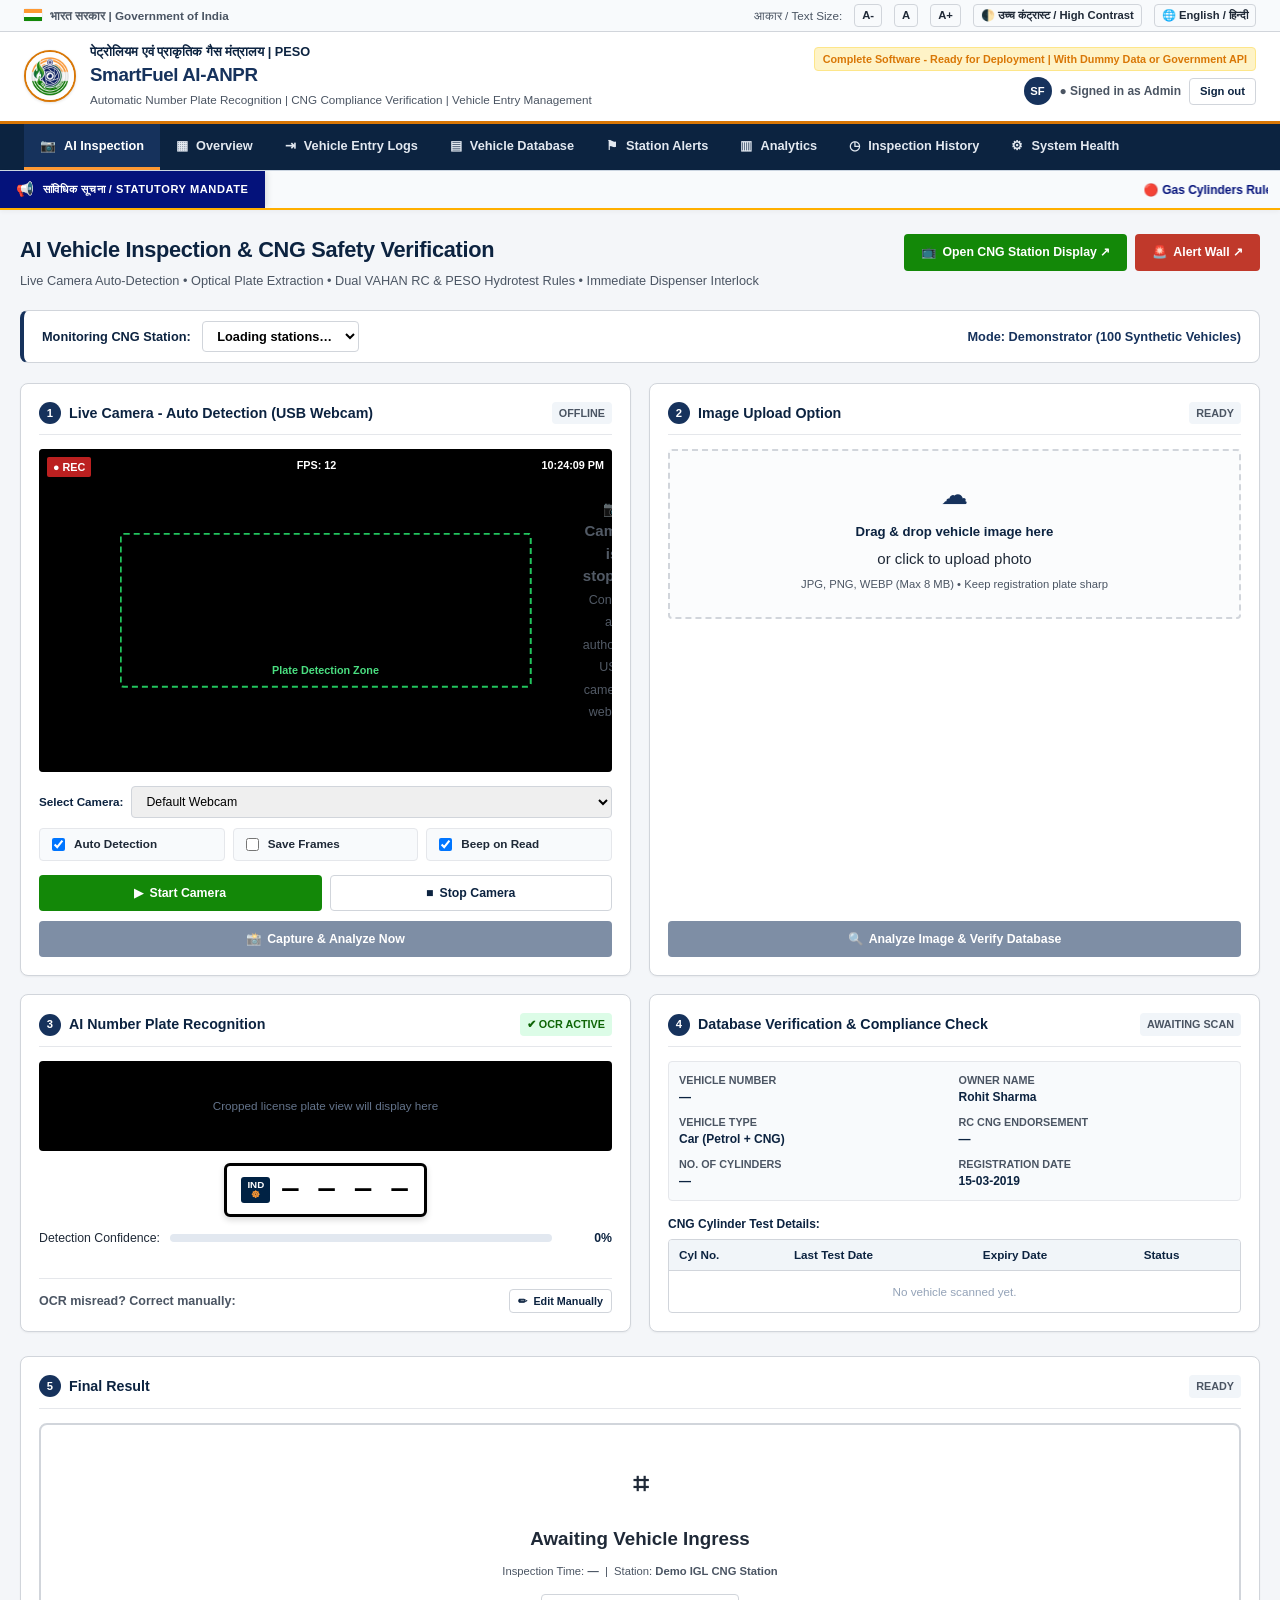
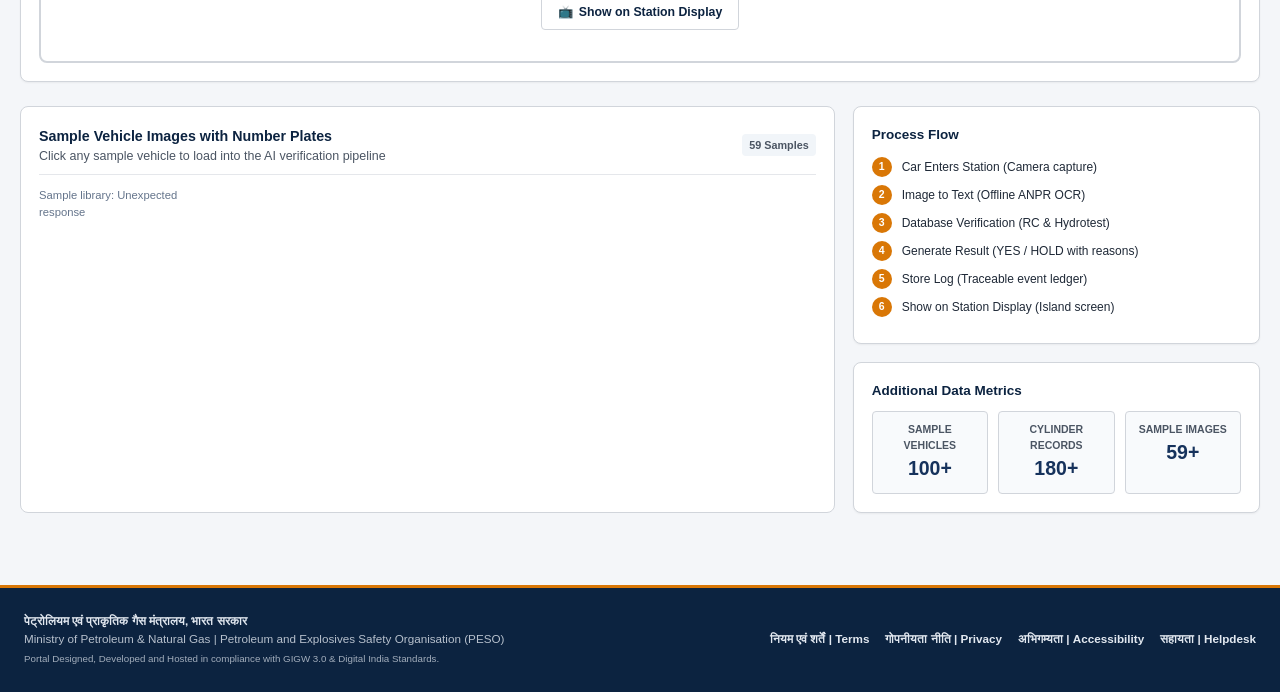
==== commit 1bd29012: "feat(ui): add authentic government responsive marquee ticker on and after login" ====
--- a/static/index.html
+++ b/static/index.html
@@ -59,10 +59,25 @@
     <button class="gov-nav-btn" data-page="health"><span>⚙</span> <span id="navHealth">System Health</span></button>
   </nav>
 
-  <!-- 4. Statutory Disclaimer Banner -->
-  <div class="gov-statutory-strip">
-    <strong>STATUTORY SAFETY COMPLIANCE:</strong>
-    <span id="txtSafetyNotice">Under Rule 35, Gas Cylinders Rules 2016 & CMVR 1989. CNG dispensing is strictly prohibited for unendorsed RCs or expired hydrotesting certificates.</span>
+  <!-- 4. Official Statutory Safety Marquee Banner (GIGW 3.0 & NIC Compliant) -->
+  <div class="gov-marquee-strip" role="region" aria-label="Official Statutory Announcements">
+    <div class="gov-marquee-label">
+      <span class="gov-marquee-icon" aria-hidden="true">📢</span>
+      <span id="txtPortalMarqueeLabel" class="gov-marquee-title">सांविधिक सूचना / STATUTORY MANDATE</span>
+    </div>
+    <div class="gov-marquee-content">
+      <marquee behavior="scroll" direction="left" scrollamount="6" onmouseover="this.stop();" onmouseout="this.start();" class="gov-marquee-ticker" id="portalMarquee">
+        <span class="ticker-item">🔴 <strong>Gas Cylinders Rules, 2016 (Rule 35):</strong> <span id="txtSafetyNotice">Periodic hydrostatic testing of CNG onboard cylinders is legally mandatory every 3 years. Dispensing CNG to expired cylinders is strictly prohibited and subject to immediate hardware solenoid shutdown.</span></span>
+        <span class="ticker-sep" aria-hidden="true">★</span>
+        <span class="ticker-item">🛡️ <strong>MoRTH Central Motor Vehicles Rules (CMVR) 1989 - Rule 115A:</strong> Fuel dispensing is permitted strictly to vehicles endorsed with authorized CNG fuel kit on RC book and verified via Neural HSRP ANPR.</span>
+        <span class="ticker-sep" aria-hidden="true">★</span>
+        <span class="ticker-item">⚡ <strong>Automated Hardware Relay Interlock:</strong> Sub-100ms MODBUS electrical relay cut-off switch directly controls dispenser safety solenoid valves.</span>
+        <span class="ticker-sep" aria-hidden="true">★</span>
+        <span class="ticker-item">📜 <strong>PESO Electronic Ledger:</strong> Tamper-evident SHA-256 cryptographic audit logs recorded for every vehicle entry and fueling event.</span>
+        <span class="ticker-sep" aria-hidden="true">★</span>
+        <span class="ticker-item">📞 <strong>National Petroleum Safety Helpline:</strong> 1800-11-2026 (Toll-Free, 24x7 Command Center).</span>
+      </marquee>
+    </div>
   </div>
 
   <!-- 5. Main Application Content Container -->
--- a/static/style.css
+++ b/static/style.css
@@ -164,6 +164,120 @@
 .gov-statutory-strip strong { font-weight: 800; }
 
 /* ==========================================================================
+   OFFICIAL GOVERNMENT MARQUEE TICKER (GIGW 3.0 & NIC COMPLIANT)
+   ========================================================================== */
+.gov-marquee-strip {
+  display: flex;
+  align-items: stretch;
+  background: #ffffff;
+  border-top: 1px solid #cbd5e1;
+  border-bottom: 2.5px solid var(--navy-gold, #ffaf00);
+  box-shadow: 0 2px 4px rgba(0, 0, 0, 0.04);
+  overflow: hidden;
+  position: relative;
+  z-index: 10;
+}
+
+.gov-marquee-strip.login-marquee {
+  background: #000b33;
+  border-top: 1px solid rgba(255, 175, 0, 0.3);
+  border-bottom: 2.5px solid var(--navy-gold, #ffaf00);
+}
+
+.gov-marquee-label {
+  display: flex;
+  align-items: center;
+  gap: 8px;
+  background: var(--navy-primary, #04127b);
+  color: #ffffff;
+  padding: 8px 16px;
+  font-size: 0.74rem;
+  font-weight: 900;
+  text-transform: uppercase;
+  letter-spacing: 0.05em;
+  white-space: nowrap;
+  flex-shrink: 0;
+  box-shadow: 2px 0 6px rgba(0, 0, 0, 0.12);
+  z-index: 2;
+}
+
+.gov-marquee-icon {
+  font-size: 0.95rem;
+}
+
+.gov-marquee-content {
+  flex: 1;
+  display: flex;
+  align-items: center;
+  overflow: hidden;
+  padding: 0 12px;
+  background: #f8fafc;
+}
+
+.gov-marquee-strip.login-marquee .gov-marquee-content {
+  background: #000b33;
+}
+
+.gov-marquee-ticker {
+  width: 100%;
+  font-size: 0.8rem;
+  line-height: 1.5;
+  color: #1e293b;
+  cursor: pointer;
+}
+
+.gov-marquee-strip.login-marquee .gov-marquee-ticker {
+  color: #f1f5f9;
+}
+
+.gov-marquee-ticker .ticker-item {
+  display: inline-block;
+  padding: 4px 0;
+}
+
+.gov-marquee-ticker .ticker-item strong {
+  color: var(--navy-primary, #04127b);
+  font-weight: 800;
+}
+
+.gov-marquee-strip.login-marquee .gov-marquee-ticker .ticker-item strong {
+  color: var(--navy-gold-light, #ffd72d);
+}
+
+.gov-marquee-ticker .ticker-sep {
+  display: inline-block;
+  color: var(--navy-gold, #ffaf00);
+  font-size: 0.85rem;
+  font-weight: 900;
+  margin: 0 20px;
+}
+
+/* High Contrast Mode */
+body.high-contrast .gov-marquee-strip {
+  background: #000000;
+  border-color: #ffd700;
+}
+body.high-contrast .gov-marquee-label {
+  background: #ffd700;
+  color: #000000;
+}
+body.high-contrast .gov-marquee-content {
+  background: #111111;
+}
+body.high-contrast .gov-marquee-ticker {
+  color: #ffffff;
+}
+
+@media (max-width: 640px) {
+  .gov-marquee-title {
+    display: none;
+  }
+  .gov-marquee-label {
+    padding: 8px 10px;
+  }
+}
+
+/* ==========================================================================
    2. MAIN APPLICATION CONTENT & LAYOUT
    ========================================================================== */
 .gov-content {
@@ -691,339 +805,575 @@
 }
 
 /* ==========================================================================
-   OFFICIAL GOVERNMENT LOGIN PORTAL STYLING (GIGW 3.0 COMPLIANT)
+   INDIAN NAVY PORTAL THEME & STRUCTURE (joinindiannavy.gov.in / C-DAC Spec)
    ========================================================================== */
-.gov-login-page {
+:root {
+  --navy-primary: #04127b;        /* Admiralty Navy Blue */
+  --navy-dark: #020b4c;           /* Deep Naval Midnight */
+  --navy-darker: #000b33;         /* Deep Ocean Abyss */
+  --navy-gold: #ffaf00;           /* Indian Navy Gilt Gold */
+  --navy-gold-light: #ffd72d;     /* Bright Naval Brass */
+  --navy-gold-soft: #fff8e1;      /* Soft Gold Wash */
+  --navy-gold-border: #e0a000;    /* Solid Gold Border */
+  --navy-canvas: #f4f6fa;         /* Crisp Naval Canvas */
+  --navy-card: #ffffff;           /* Deck White */
+  --navy-border: #cbd5e1;         /* Steel Gray Border */
+  --navy-text: #0f172a;           /* Deep Charcoal Text */
+  --navy-text-muted: #475569;     /* Naval Slate Gray */
+  --navy-red: #b91c1c;            /* Alert Crimson */
+  --navy-green: #15803d;          /* Fleet Green */
+}
+
+.navy-login-page {
   min-height: 100vh;
   display: flex;
   flex-direction: column;
-  background-color: var(--gov-bg);
-}
-
-.gov-login-main {
+  background-color: var(--navy-canvas);
+  font-family: -apple-system, BlinkMacSystemFont, "Segoe UI", Roboto, "Mukta", "Noto Sans Devanagari", Arial, sans-serif;
+}
+
+/* Indian Navy Header Masthead */
+.navy-masthead {
+  background: linear-gradient(135deg, var(--navy-dark) 0%, var(--navy-primary) 100%);
+  color: #ffffff;
+  border-bottom: 3.5px solid var(--navy-gold);
+  box-shadow: 0 4px 12px rgba(2, 11, 76, 0.2);
+}
+
+.navy-masthead-inner {
+  max-width: 1400px;
+  margin: 0 auto;
+  padding: 16px 24px;
+  display: flex;
+  justify-content: space-between;
+  align-items: center;
+  flex-wrap: wrap;
+  gap: 16px;
+}
+
+.navy-brand-wrap {
+  display: flex;
+  align-items: center;
+  gap: 18px;
+}
+
+.navy-crest-img {
+  width: 64px;
+  height: 64px;
+  border-radius: 50%;
+  border: 2.5px solid var(--navy-gold);
+  background: #ffffff;
+  padding: 2px;
+  box-shadow: 0 0 10px rgba(255, 175, 0, 0.4);
+  object-fit: contain;
+}
+
+.navy-titles h2 {
+  font-size: 0.85rem;
+  font-weight: 800;
+  color: var(--navy-gold-light);
+  margin: 0 0 2px 0;
+  letter-spacing: 0.05em;
+  text-transform: uppercase;
+}
+
+.navy-titles h1 {
+  font-size: 1.45rem;
+  font-weight: 900;
+  color: #ffffff;
+  margin: 0 0 2px 0;
+  letter-spacing: -0.01em;
+}
+
+.navy-titles p {
+  font-size: 0.78rem;
+  color: #e2e8f0;
+  margin: 0;
+  font-weight: 600;
+}
+
+.navy-motto-badge {
+  text-align: right;
+  border-left: 2px solid rgba(255, 175, 0, 0.4);
+  padding-left: 16px;
+}
+
+.navy-motto-hindi {
+  font-size: 1.15rem;
+  font-weight: 900;
+  color: var(--navy-gold);
+  display: block;
+  letter-spacing: 0.02em;
+}
+
+.navy-motto-sub {
+  font-size: 0.72rem;
+  color: #cbd5e1;
+  text-transform: uppercase;
+  letter-spacing: 0.05em;
+  font-weight: 700;
+}
+
+/* Naval Ticker / Live Fleet Strip */
+.navy-ticker-bar {
+  background: #000b33;
+  color: #ffffff;
+  padding: 8px 24px;
+  font-size: 0.76rem;
+  border-bottom: 1px solid rgba(255, 175, 0, 0.3);
+  display: flex;
+  align-items: center;
+  gap: 12px;
+}
+
+.navy-ticker-label {
+  background: var(--navy-red);
+  color: #ffffff;
+  font-weight: 800;
+  padding: 2px 8px;
+  border-radius: 2px;
+  font-size: 0.68rem;
+  letter-spacing: 0.05em;
+  text-transform: uppercase;
+  flex-shrink: 0;
+}
+
+/* Main Indian Navy Portal Grid */
+.navy-login-main {
   flex: 1;
-  display: flex;
-  align-items: center;
-  justify-content: center;
-  padding: 40px 20px;
-}
-
-.gov-login-wrapper {
+  padding: 36px 20px;
+  max-width: 1300px;
+  margin: 0 auto;
   width: 100%;
-  max-width: 1100px;
-  margin: 0 auto;
-}
-
-.gov-login-grid {
+}
+
+.navy-grid-layout {
   display: grid;
   grid-template-columns: 1.15fr 0.85fr;
-  background: var(--gov-card);
-  border: 1px solid var(--gov-border);
-  border-radius: var(--radius-lg);
-  box-shadow: 0 4px 16px rgba(12, 35, 64, 0.08);
+  gap: 28px;
+  align-items: start;
+}
+
+/* Left Card: Directives & Instructions (Indian Navy Style) */
+.navy-notice-card {
+  background: #ffffff;
+  border: 1px solid var(--navy-border);
+  border-radius: 6px;
+  box-shadow: 0 4px 14px rgba(4, 18, 123, 0.07);
   overflow: hidden;
 }
 
-/* Left Column: Institutional Portal Information */
-.gov-login-info {
-  background: linear-gradient(180deg, var(--gov-navy-dark) 0%, var(--gov-navy-primary) 100%);
+.navy-card-header {
+  background: var(--navy-primary);
   color: #ffffff;
-  padding: 40px;
+  padding: 14px 20px;
+  border-bottom: 3px solid var(--navy-gold);
+  display: flex;
+  align-items: center;
+  gap: 10px;
+}
+
+.navy-card-header h3 {
+  margin: 0;
+  font-size: 1.05rem;
+  font-weight: 800;
+  letter-spacing: 0.02em;
+}
+
+.navy-card-body {
+  padding: 22px;
+}
+
+.navy-mandate-banner {
+  background: var(--navy-gold-soft);
+  border-left: 4px solid var(--navy-gold);
+  padding: 12px 16px;
+  border-radius: 0 4px 4px 0;
+  margin-bottom: 20px;
+  font-size: 0.8rem;
+  line-height: 1.55;
+  color: #78350f;
+}
+
+.navy-mandate-banner strong {
+  color: #451a03;
+  display: block;
+  margin-bottom: 2px;
+}
+
+.navy-directives-list {
+  list-style: none;
+  padding: 0;
+  margin: 0 0 24px 0;
   display: flex;
   flex-direction: column;
+  gap: 14px;
+}
+
+.navy-directive-item {
+  display: flex;
+  align-items: flex-start;
+  gap: 12px;
+  padding-bottom: 14px;
+  border-bottom: 1px dashed var(--navy-border);
+}
+
+.navy-directive-item:last-child {
+  border-bottom: none;
+  padding-bottom: 0;
+}
+
+.navy-anchor-badge {
+  width: 32px;
+  height: 32px;
+  border-radius: 4px;
+  background: var(--navy-primary);
+  color: var(--navy-gold);
+  display: flex;
+  align-items: center;
+  justify-content: center;
+  font-size: 1rem;
+  flex-shrink: 0;
+  border: 1px solid var(--navy-gold);
+}
+
+.navy-directive-text strong {
+  display: block;
+  font-size: 0.86rem;
+  color: var(--navy-primary);
+  font-weight: 800;
+  margin-bottom: 2px;
+}
+
+.navy-directive-text p {
+  margin: 0;
+  font-size: 0.78rem;
+  color: var(--navy-text-muted);
+  line-height: 1.45;
+}
+
+.navy-helpdesk-box {
+  background: #f8fafc;
+  border: 1px solid #e2e8f0;
+  border-radius: 4px;
+  padding: 14px 18px;
+  display: flex;
   justify-content: space-between;
-  border-right: 3px solid var(--gov-saffron);
-}
-
-.gov-login-info-brand {
-  display: flex;
-  align-items: center;
-  gap: 16px;
-  margin-bottom: 24px;
-}
-
-.gov-login-info-brand img {
-  width: 68px;
-  height: 68px;
-  border-radius: 50%;
+  align-items: center;
+  font-size: 0.78rem;
+}
+
+.navy-helpdesk-box strong {
+  color: var(--navy-primary);
+  font-weight: 800;
+}
+
+/* Right Card: Officer Authentication Box */
+.navy-auth-card {
   background: #ffffff;
-  padding: 3px;
-  border: 2px solid var(--gov-saffron-bright);
-}
-
-.gov-login-info-brand h2 {
-  font-size: 1.4rem;
-  font-weight: 900;
-  color: #ffffff;
-  margin: 0 0 4px 0;
-  letter-spacing: -0.01em;
-}
-
-.gov-login-info-brand p {
-  font-size: 0.8rem;
-  color: var(--gov-saffron-soft);
-  margin: 0;
-  font-weight: 600;
+  border: 1px solid var(--navy-border);
+  border-top: 4px solid var(--navy-gold);
+  border-radius: 6px;
+  box-shadow: 0 6px 18px rgba(4, 18, 123, 0.09);
+  overflow: hidden;
+}
+
+.navy-auth-header {
+  background: linear-gradient(180deg, #f8fafc 0%, #eef2f6 100%);
+  padding: 20px 24px;
+  border-bottom: 1px solid var(--navy-border);
+  text-align: center;
+}
+
+.navy-auth-crest-badge {
+  display: inline-flex;
+  align-items: center;
+  gap: 8px;
+  background: var(--navy-primary);
+  color: var(--navy-gold-light);
+  padding: 4px 12px;
+  border-radius: 3px;
+  font-size: 0.72rem;
+  font-weight: 800;
   text-transform: uppercase;
   letter-spacing: 0.05em;
-}
-
-.gov-login-info-desc {
-  font-size: 0.86rem;
-  line-height: 1.6;
-  color: #e2e8f0;
-  margin-bottom: 28px;
-  padding-bottom: 20px;
-  border-bottom: 1px solid rgba(255, 255, 255, 0.15);
-}
-
-.gov-login-features {
-  list-style: none;
-  padding: 0;
-  margin: 0 0 28px 0;
-  display: flex;
-  flex-direction: column;
-  gap: 16px;
-}
-
-.gov-login-features li {
-  display: flex;
-  align-items: flex-start;
-  gap: 12px;
-  font-size: 0.82rem;
-  color: #f1f5f9;
-}
-
-.gov-feature-icon {
-  width: 28px;
-  height: 28px;
-  border-radius: var(--radius-sm);
-  background: rgba(255, 255, 255, 0.1);
-  border: 1px solid rgba(255, 255, 255, 0.2);
-  display: flex;
-  align-items: center;
-  justify-content: center;
-  font-size: 0.85rem;
-  flex-shrink: 0;
-}
-
-.gov-feature-text strong {
-  display: block;
-  color: #ffffff;
-  font-size: 0.84rem;
-  margin-bottom: 2px;
-}
-
-.gov-feature-text span {
-  color: #cbd5e1;
-  font-size: 0.76rem;
-}
-
-.gov-login-info-footer {
-  margin-top: auto;
-  padding-top: 20px;
-  border-top: 1px solid rgba(255, 255, 255, 0.15);
-  font-size: 0.74rem;
-  color: #94a3b8;
+  margin-bottom: 8px;
+}
+
+.navy-auth-header h3 {
+  margin: 0 0 4px 0;
+  font-size: 1.25rem;
+  font-weight: 900;
+  color: var(--navy-primary);
+}
+
+.navy-auth-header p {
+  margin: 0;
+  font-size: 0.78rem;
+  color: var(--navy-text-muted);
+}
+
+.navy-auth-body {
+  padding: 24px;
+}
+
+.navy-field {
+  margin-bottom: 16px;
+}
+
+.navy-field label {
   display: flex;
   justify-content: space-between;
   align-items: center;
-}
-
-/* Right Column: Authentication Panel */
-.gov-login-panel {
-  padding: 40px;
-  display: flex;
-  flex-direction: column;
-  justify-content: center;
-  background: var(--gov-card);
-}
-
-.gov-login-panel-header {
-  margin-bottom: 24px;
-}
-
-.gov-badge-official {
-  display: inline-flex;
-  align-items: center;
-  gap: 6px;
-  background: var(--gov-saffron-soft);
-  color: var(--gov-saffron);
-  border: 1px solid #fde68a;
-  border-radius: var(--radius-sm);
-  padding: 3px 8px;
-  font-size: 0.7rem;
-  font-weight: 800;
+  font-size: 0.75rem;
+  font-weight: 800;
+  color: var(--navy-primary);
   text-transform: uppercase;
-  letter-spacing: 0.05em;
-  margin-bottom: 10px;
-}
-
-.gov-login-panel-header h3 {
-  font-size: 1.3rem;
-  font-weight: 900;
-  color: var(--gov-navy-dark);
-  margin: 0 0 6px 0;
-}
-
-.gov-login-panel-header p {
-  font-size: 0.8rem;
-  color: var(--gov-text-muted);
-  margin: 0;
-}
-
-.gov-form-group {
-  margin-bottom: 18px;
-}
-
-.gov-form-group label {
-  display: flex;
-  justify-content: space-between;
-  align-items: center;
-  font-size: 0.76rem;
-  font-weight: 800;
-  color: var(--gov-navy-dark);
-  text-transform: uppercase;
-  letter-spacing: 0.03em;
+  letter-spacing: 0.04em;
   margin-bottom: 6px;
 }
 
-.gov-input-wrapper {
+.navy-input-group {
   position: relative;
   display: flex;
   align-items: center;
 }
 
-.gov-input-icon {
+.navy-input-icon {
   position: absolute;
   left: 12px;
-  font-size: 0.85rem;
-  color: var(--gov-text-muted);
+  color: var(--navy-primary);
+  font-size: 0.9rem;
   pointer-events: none;
 }
 
-.gov-input-wrapper input {
+.navy-input {
   width: 100%;
   padding: 10px 12px 10px 36px;
   font-size: 0.88rem;
-  border: 1.5px solid var(--gov-border);
-  border-radius: var(--radius-sm);
-  background: var(--gov-card);
-  color: var(--gov-text);
-  transition: border-color 0.15s ease, box-shadow 0.15s ease;
-}
-
-.gov-input-wrapper input:focus {
+  border: 1.5px solid var(--navy-border);
+  border-radius: 4px;
+  color: var(--navy-text);
+  background: #ffffff;
+  transition: all 0.2s ease;
+}
+
+.navy-input:focus {
   outline: none;
-  border-color: var(--gov-navy-primary);
-  box-shadow: 0 0 0 3px rgba(22, 50, 92, 0.12);
-}
-
-.gov-pw-toggle {
-  position: absolute;
-  right: 10px;
-  background: none;
-  border: none;
-  color: var(--gov-text-muted);
+  border-color: var(--navy-primary);
+  box-shadow: 0 0 0 3px rgba(4, 18, 123, 0.12);
+}
+
+/* Naval CAPTCHA Box */
+.navy-captcha-wrap {
+  margin-top: 6px;
+  margin-bottom: 16px;
+  background: #f1f5f9;
+  border: 1px solid var(--navy-border);
+  border-radius: 4px;
+  padding: 12px;
+}
+
+.navy-captcha-row {
+  display: flex;
+  align-items: center;
+  gap: 12px;
+  margin-bottom: 10px;
+}
+
+.navy-captcha-badge {
+  background: repeating-linear-gradient(
+    45deg,
+    #04127b,
+    #04127b 10px,
+    #020b4c 10px,
+    #020b4c 20px
+  );
+  color: var(--navy-gold-light);
+  font-family: "Courier New", Courier, monospace;
+  font-size: 1.25rem;
+  font-weight: 900;
+  letter-spacing: 6px;
+  padding: 8px 16px;
+  border-radius: 4px;
+  border: 1.5px solid var(--navy-gold);
+  user-select: none;
+  text-shadow: 1px 1px 2px rgba(0, 0, 0, 0.4);
+}
+
+.navy-captcha-refresh {
+  background: #ffffff;
+  border: 1px solid var(--navy-border);
+  border-radius: 4px;
+  color: var(--navy-primary);
+  padding: 8px 12px;
+  font-size: 0.85rem;
+  font-weight: 700;
   cursor: pointer;
-  padding: 4px;
-  font-size: 0.85rem;
-}
-
-.gov-quick-pills {
-  margin: 16px 0 20px 0;
+  transition: all 0.15s ease;
+}
+
+.navy-captcha-refresh:hover {
+  background: var(--navy-primary);
+  color: #ffffff;
+  border-color: var(--navy-primary);
+}
+
+/* Indian Navy Gold Sign-In Button */
+.navy-btn-submit {
+  width: 100%;
+  background: linear-gradient(180deg, var(--navy-gold-light) 0%, var(--navy-gold) 100%);
+  color: var(--navy-dark);
+  border: 1.5px solid var(--navy-gold-border);
+  padding: 12px 18px;
+  font-size: 0.95rem;
+  font-weight: 900;
+  text-transform: uppercase;
+  letter-spacing: 0.05em;
+  border-radius: 4px;
+  cursor: pointer;
+  box-shadow: 0 3px 8px rgba(255, 175, 0, 0.35);
+  transition: all 0.2s ease;
+  display: flex;
+  justify-content: center;
+  align-items: center;
+  gap: 8px;
+}
+
+.navy-btn-submit:hover {
+  background: linear-gradient(180deg, #ffe066 0%, #ffaf00 100%);
+  box-shadow: 0 4px 12px rgba(255, 175, 0, 0.5);
+  transform: translateY(-1px);
+}
+
+.navy-btn-submit:active {
+  transform: translateY(0);
+}
+
+/* Quick Fill Evaluator Credentials */
+.navy-quick-creds {
+  margin-top: 18px;
   padding: 10px 12px;
-  background: var(--gov-bg);
-  border: 1px dashed var(--gov-border);
-  border-radius: var(--radius-sm);
-}
-
-.gov-quick-pills-label {
+  background: #f8fafc;
+  border: 1px dashed var(--navy-border);
+  border-radius: 4px;
+}
+
+.navy-creds-title {
+  display: block;
   font-size: 0.7rem;
   font-weight: 800;
-  color: var(--gov-text-muted);
+  color: var(--navy-primary);
   text-transform: uppercase;
-  margin-bottom: 8px;
-  display: block;
-}
-
-.gov-pills-row {
-  display: flex;
-  gap: 8px;
+  margin-bottom: 6px;
+}
+
+.navy-creds-pills {
+  display: flex;
+  gap: 6px;
   flex-wrap: wrap;
 }
 
-.gov-pill-btn {
+.navy-pill-btn {
   background: #ffffff;
-  border: 1px solid var(--gov-border);
-  border-radius: var(--radius-sm);
-  padding: 4px 10px;
+  border: 1px solid var(--navy-border);
+  border-radius: 3px;
+  padding: 4px 8px;
   font-size: 0.72rem;
   font-weight: 700;
-  color: var(--gov-navy-primary);
+  color: var(--navy-primary);
   cursor: pointer;
   transition: all 0.15s ease;
 }
 
-.gov-pill-btn:hover {
-  background: var(--gov-navy-primary);
-  color: #ffffff;
-  border-color: var(--gov-navy-primary);
-}
-
-.gov-statutory-box {
+.navy-pill-btn:hover {
+  background: var(--navy-primary);
+  color: var(--navy-gold-light);
+  border-color: var(--navy-primary);
+}
+
+/* Official Secrets Warning */
+.navy-security-notice {
   margin-top: 18px;
   padding: 10px 12px;
-  background: #eff6ff;
-  border-left: 3px solid var(--gov-navy-primary);
-  border-radius: 0 var(--radius-sm) var(--radius-sm) 0;
+  background: #fef2f2;
+  border-left: 3.5px solid var(--navy-red);
+  border-radius: 0 4px 4px 0;
   font-size: 0.72rem;
-  color: #1e3a8a;
+  color: #991b1b;
   line-height: 1.45;
 }
 
-.gov-statutory-box strong {
+.navy-security-notice strong {
   display: block;
-  font-weight: 800;
+  font-weight: 900;
   margin-bottom: 2px;
 }
 
-/* High Contrast Adjustments */
-body.high-contrast .gov-login-info {
+/* Indian Navy Portal Footer */
+.navy-footer {
+  background: var(--navy-dark);
+  color: #e2e8f0;
+  border-top: 3.5px solid var(--navy-gold);
+  padding: 24px;
+  font-size: 0.78rem;
+  line-height: 1.6;
+}
+
+.navy-footer-inner {
+  max-width: 1400px;
+  margin: 0 auto;
+  display: flex;
+  justify-content: space-between;
+  align-items: center;
+  flex-wrap: wrap;
+  gap: 16px;
+}
+
+.navy-footer-links {
+  display: flex;
+  gap: 16px;
+  font-weight: 700;
+}
+
+.navy-footer-links a {
+  color: #cbd5e1;
+  text-decoration: none;
+}
+
+.navy-footer-links a:hover {
+  color: var(--navy-gold);
+  text-decoration: underline;
+}
+
+/* High Contrast mode */
+body.high-contrast .navy-masthead {
   background: #000000;
-  border-right-color: #ffd700;
-}
-body.high-contrast .gov-badge-official {
-  background: #332b00;
-  color: #ffd700;
+  border-bottom-color: #ffd700;
+}
+body.high-contrast .navy-notice-card,
+body.high-contrast .navy-auth-card {
+  background: #121212;
   border-color: #ffd700;
 }
-body.high-contrast .gov-quick-pills {
+body.high-contrast .navy-card-header {
   background: #000000;
+  border-bottom-color: #ffd700;
+}
+body.high-contrast .navy-btn-submit {
+  background: #ffd700;
+  color: #000000;
   border-color: #ffd700;
 }
-body.high-contrast .gov-pill-btn {
-  background: #000000;
-  color: #ffd700;
-  border-color: #ffd700;
-}
-body.high-contrast .gov-statutory-box {
-  background: #111111;
-  border-left-color: #ffd700;
-  color: #ffffff;
-}
-
-@media (max-width: 860px) {
-  .gov-login-grid {
+
+@media (max-width: 900px) {
+  .navy-grid-layout {
     grid-template-columns: 1fr;
   }
-  .gov-login-info {
-    border-right: none;
-    border-bottom: 3px solid var(--gov-saffron);
-    padding: 24px;
-  }
-  .gov-login-panel {
-    padding: 24px;
+  .navy-motto-badge {
+    text-align: left;
+    border-left: none;
+    padding-left: 0;
   }
 }
 
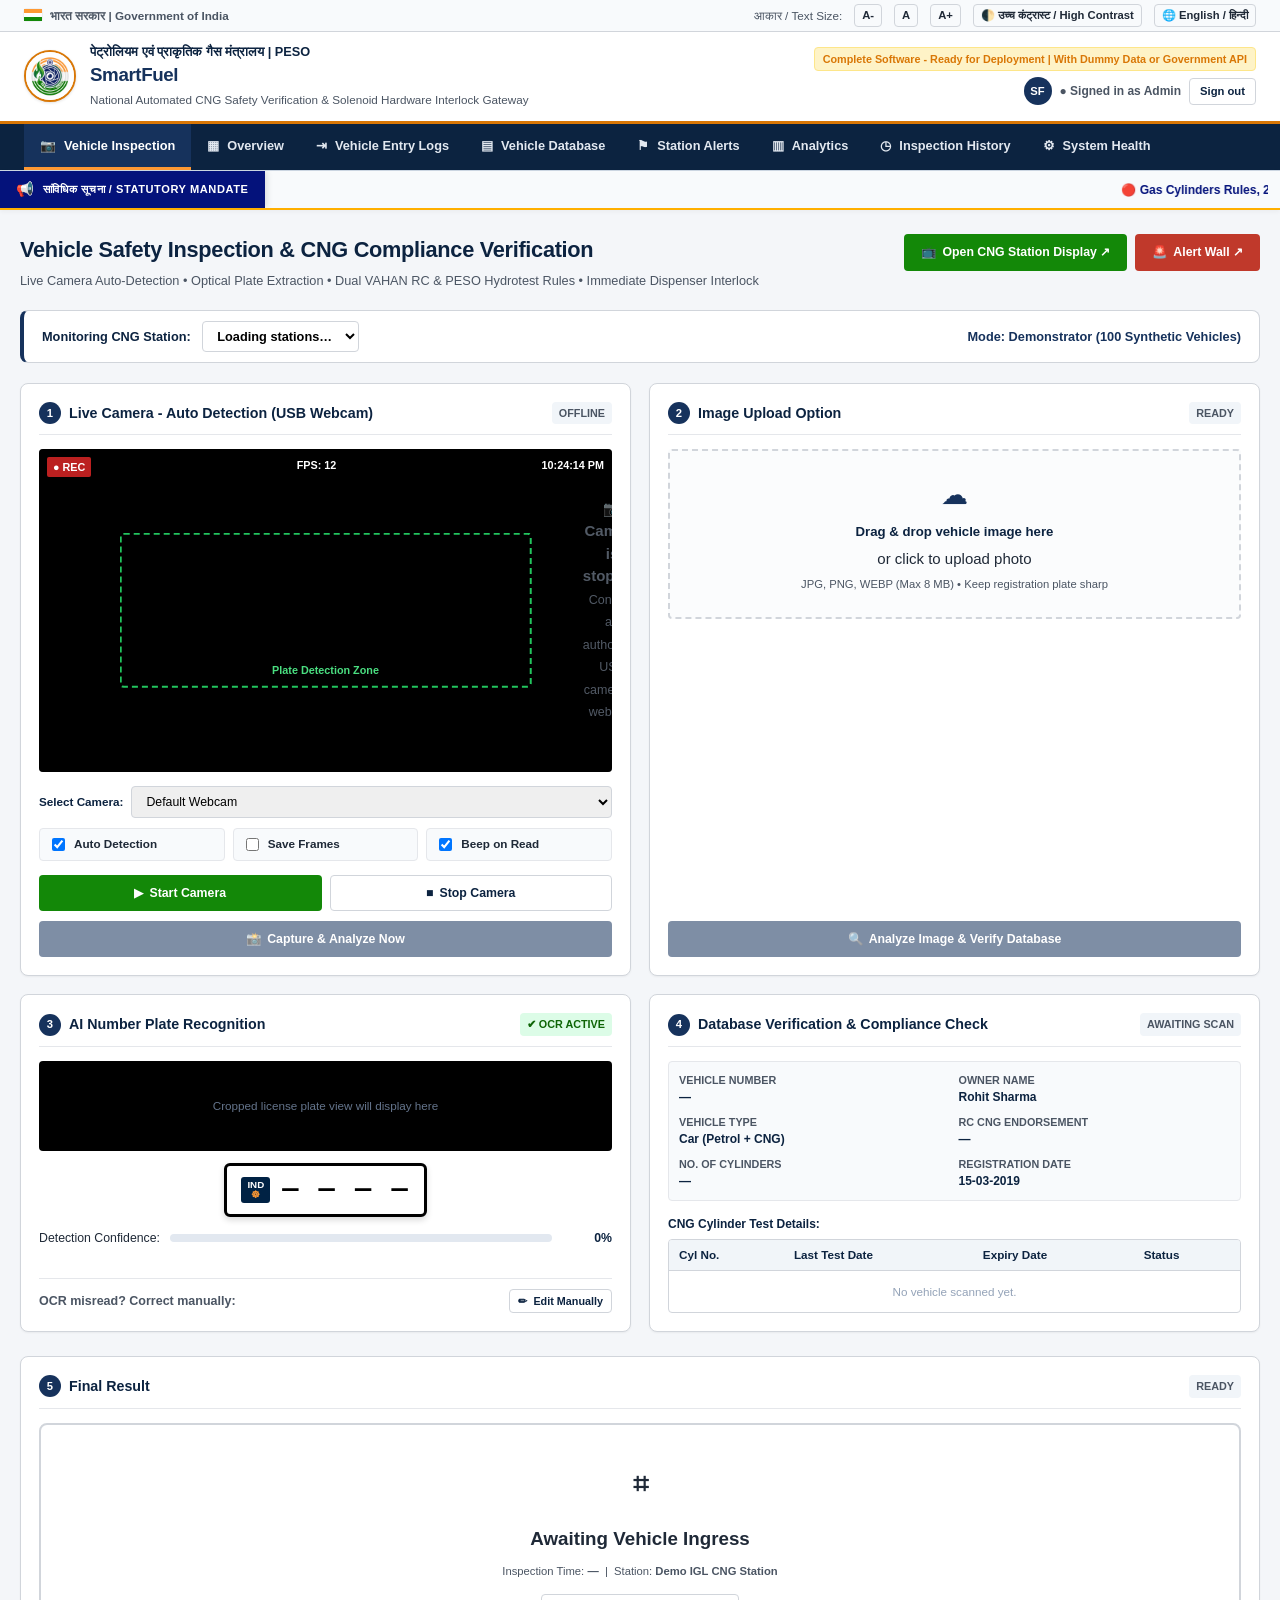
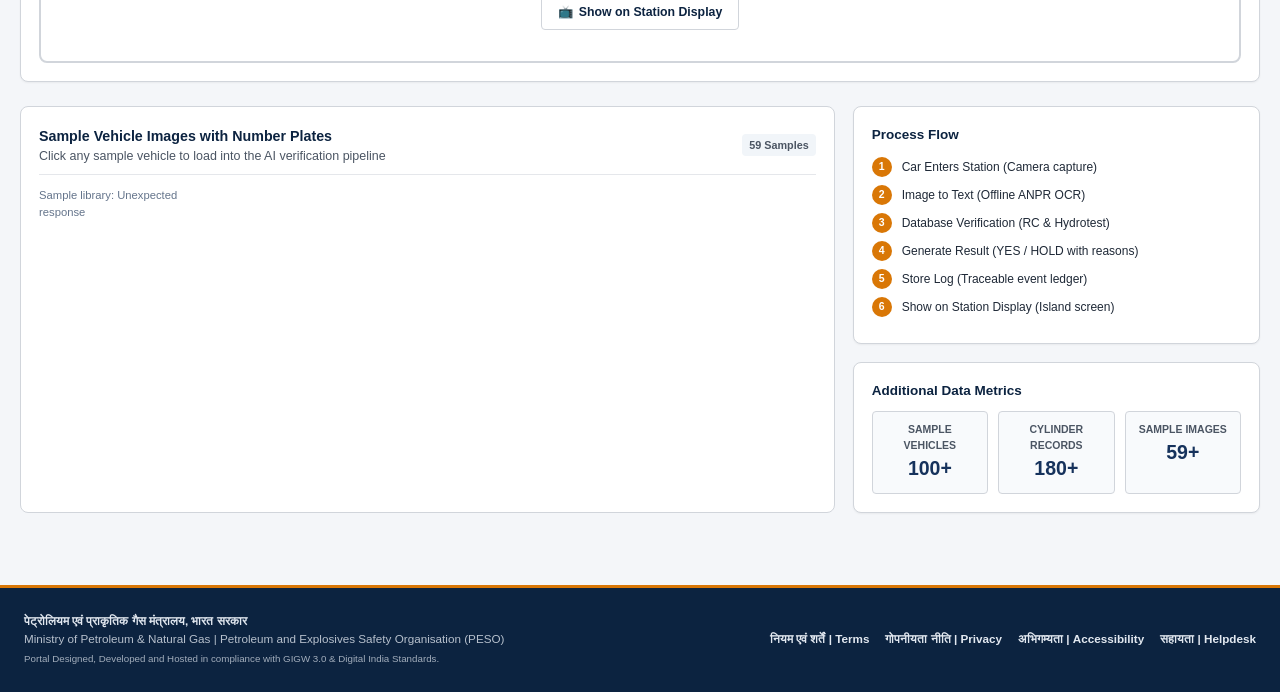
==== commit 5a8d144e: "feat(ui): make landing and login page authentic Indian government portal with zero AI themes" ====
--- a/static/index.html
+++ b/static/index.html
@@ -3,7 +3,7 @@
 <head>
   <meta charset="utf-8">
   <meta name="viewport" content="width=device-width, initial-scale=1">
-  <title>SmartFuel AI-ANPR | National CNG Safety & Compliance Verification System</title>
+  <title>SmartFuel | National CNG Safety & Dispensing Compliance Portal | Government of India</title>
   <link rel="stylesheet" href="/static/style.css">
 </head>
 <body>
@@ -32,8 +32,8 @@
       <img src="/static/smartfuel-logo.png" alt="SmartFuel National Emblem" class="gov-emblem-img">
       <div class="gov-titles">
         <h2 id="txtMinistry">पेट्रोलियम एवं प्राकृतिक गैस मंत्रालय | PESO</h2>
-        <h1 id="txtPortalTitle">SmartFuel AI-ANPR</h1>
-        <p id="txtPortalSub">Automatic Number Plate Recognition | CNG Compliance Verification | Vehicle Entry Management</p>
+        <h1 id="txtPortalTitle">SmartFuel</h1>
+        <p id="txtPortalSub">National Automated CNG Safety Verification & Solenoid Hardware Interlock Gateway</p>
       </div>
     </div>
     <div class="gov-badges-section">
@@ -48,7 +48,7 @@
 
   <!-- 3. Primary Government Navigation Bar -->
   <nav class="gov-navbar" id="nav">
-    <button class="gov-nav-btn active" data-page="inspect"><span>📷</span> <span id="navInspect">AI Inspection</span></button>
+    <button class="gov-nav-btn active" data-page="inspect"><span>📷</span> <span id="navInspect">Vehicle Inspection</span></button>
     <button class="gov-nav-btn" data-page="overview"><span>▦</span> <span id="navOverview">Overview</span></button>
     <button class="gov-nav-btn" data-page="entries"><span>⇥</span> <span id="navEntries">Vehicle Entry Logs</span></button>
     <button class="gov-nav-btn" data-page="database"><span>▤</span> <span id="navDatabase">Vehicle Database</span></button>
@@ -89,7 +89,7 @@
     <section id="inspect" class="page active">
       <div class="section-head">
         <div>
-          <h2 id="txtInspectHead">AI Vehicle Inspection & CNG Safety Verification</h2>
+          <h2 id="txtInspectHead">Vehicle Safety Inspection & CNG Compliance Verification</h2>
           <p id="txtInspectSub">Live Camera Auto-Detection • Optical Plate Extraction • Dual VAHAN RC & PESO Hydrotest Rules • Immediate Dispenser Interlock</p>
         </div>
         <div style="display:flex;gap:8px;">
--- a/static/style.css
+++ b/static/style.css
@@ -832,18 +832,20 @@
   font-family: -apple-system, BlinkMacSystemFont, "Segoe UI", Roboto, "Mukta", "Noto Sans Devanagari", Arial, sans-serif;
 }
 
-/* Indian Navy Header Masthead */
+/* ==========================================================================
+   OFFICIAL GOVERNMENT OF INDIA PORTAL MASTHEAD & NAVIGATION (NIC / GIGW 3.0)
+   ========================================================================== */
 .navy-masthead {
-  background: linear-gradient(135deg, var(--navy-dark) 0%, var(--navy-primary) 100%);
+  background: linear-gradient(135deg, var(--navy-dark, #020b4c) 0%, var(--navy-primary, #04127b) 100%);
   color: #ffffff;
-  border-bottom: 3.5px solid var(--navy-gold);
+  border-bottom: 3.5px solid var(--navy-gold, #ffaf00);
   box-shadow: 0 4px 12px rgba(2, 11, 76, 0.2);
 }
 
 .navy-masthead-inner {
   max-width: 1400px;
   margin: 0 auto;
-  padding: 16px 24px;
+  padding: 14px 24px;
   display: flex;
   justify-content: space-between;
   align-items: center;
@@ -857,117 +859,160 @@
   gap: 18px;
 }
 
+/* State Emblem of India Badge */
+.gov-emblem-badge {
+  background: #ffffff;
+  padding: 6px 8px;
+  border-radius: 4px;
+  border: 2px solid var(--navy-gold, #ffaf00);
+  box-shadow: 0 2px 8px rgba(0, 0, 0, 0.15);
+  display: flex;
+  align-items: center;
+  justify-content: center;
+}
+
+.gov-state-emblem {
+  width: 50px;
+  height: 65px;
+  object-fit: contain;
+  display: block;
+}
+
+.navy-titles h2 {
+  font-size: 0.8rem;
+  font-weight: 800;
+  color: var(--navy-gold-light, #ffd72d);
+  margin: 0 0 2px 0;
+  letter-spacing: 0.05em;
+  text-transform: uppercase;
+}
+
+.navy-titles h1 {
+  font-size: 1.35rem;
+  font-weight: 900;
+  color: #ffffff;
+  margin: 0 0 2px 0;
+  letter-spacing: -0.01em;
+}
+
+.navy-titles p {
+  font-size: 0.76rem;
+  color: #e2e8f0;
+  margin: 0;
+  font-weight: 600;
+}
+
+.navy-masthead-right {
+  display: flex;
+  align-items: center;
+  gap: 20px;
+}
+
+.navy-motto-badge {
+  text-align: right;
+  border-left: 2px solid rgba(255, 175, 0, 0.4);
+  padding-left: 16px;
+}
+
+.navy-motto-hindi {
+  font-size: 1.15rem;
+  font-weight: 900;
+  color: var(--navy-gold, #ffaf00);
+  display: block;
+  letter-spacing: 0.02em;
+}
+
+.navy-motto-sub {
+  font-size: 0.7rem;
+  color: #cbd5e1;
+  text-transform: uppercase;
+  letter-spacing: 0.05em;
+  font-weight: 700;
+}
+
 .navy-crest-img {
-  width: 64px;
-  height: 64px;
+  width: 58px;
+  height: 58px;
   border-radius: 50%;
-  border: 2.5px solid var(--navy-gold);
+  border: 2px solid var(--navy-gold, #ffaf00);
   background: #ffffff;
   padding: 2px;
   box-shadow: 0 0 10px rgba(255, 175, 0, 0.4);
   object-fit: contain;
 }
 
-.navy-titles h2 {
-  font-size: 0.85rem;
-  font-weight: 800;
-  color: var(--navy-gold-light);
-  margin: 0 0 2px 0;
-  letter-spacing: 0.05em;
-  text-transform: uppercase;
-}
-
-.navy-titles h1 {
-  font-size: 1.45rem;
-  font-weight: 900;
+/* Primary Government Portal Navigation Bar */
+.gov-portal-nav {
+  background: #082552;
+  border-bottom: 2.5px solid var(--navy-gold, #ffaf00);
+  box-shadow: 0 2px 6px rgba(0, 0, 0, 0.08);
+}
+
+.gov-portal-nav-inner {
+  max-width: 1400px;
+  margin: 0 auto;
+  padding: 0 20px;
+  display: flex;
+  align-items: center;
+  flex-wrap: wrap;
+  gap: 2px;
+  overflow-x: auto;
+}
+
+.gov-nav-item {
+  display: inline-flex;
+  align-items: center;
+  padding: 10px 14px;
+  font-size: 0.76rem;
+  font-weight: 700;
+  color: #f1f5f9;
+  text-decoration: none;
+  white-space: nowrap;
+  transition: all 0.15s ease;
+  border-bottom: 3px solid transparent;
+}
+
+.gov-nav-item:hover {
+  background: rgba(255, 255, 255, 0.12);
   color: #ffffff;
-  margin: 0 0 2px 0;
-  letter-spacing: -0.01em;
-}
-
-.navy-titles p {
-  font-size: 0.78rem;
-  color: #e2e8f0;
-  margin: 0;
-  font-weight: 600;
-}
-
-.navy-motto-badge {
-  text-align: right;
-  border-left: 2px solid rgba(255, 175, 0, 0.4);
-  padding-left: 16px;
-}
-
-.navy-motto-hindi {
-  font-size: 1.15rem;
-  font-weight: 900;
-  color: var(--navy-gold);
-  display: block;
-  letter-spacing: 0.02em;
-}
-
-.navy-motto-sub {
-  font-size: 0.72rem;
-  color: #cbd5e1;
-  text-transform: uppercase;
-  letter-spacing: 0.05em;
-  font-weight: 700;
-}
-
-/* Naval Ticker / Live Fleet Strip */
-.navy-ticker-bar {
-  background: #000b33;
-  color: #ffffff;
-  padding: 8px 24px;
-  font-size: 0.76rem;
-  border-bottom: 1px solid rgba(255, 175, 0, 0.3);
-  display: flex;
-  align-items: center;
-  gap: 12px;
-}
-
-.navy-ticker-label {
-  background: var(--navy-red);
-  color: #ffffff;
-  font-weight: 800;
-  padding: 2px 8px;
-  border-radius: 2px;
-  font-size: 0.68rem;
-  letter-spacing: 0.05em;
-  text-transform: uppercase;
-  flex-shrink: 0;
-}
-
-/* Main Indian Navy Portal Grid */
+}
+
+.gov-nav-item.active {
+  background: rgba(255, 175, 0, 0.15);
+  color: var(--navy-gold-light, #ffd72d);
+  border-bottom-color: var(--navy-gold, #ffaf00);
+}
+
+/* Main Indian Navy / Government Portal Grid */
 .navy-login-main {
   flex: 1;
-  padding: 36px 20px;
-  max-width: 1300px;
+  padding: 28px 20px;
+  max-width: 1360px;
   margin: 0 auto;
   width: 100%;
 }
 
 .navy-grid-layout {
   display: grid;
-  grid-template-columns: 1.15fr 0.85fr;
-  gap: 28px;
+  grid-template-columns: 1.2fr 0.8fr;
+  gap: 24px;
   align-items: start;
 }
 
-/* Left Card: Directives & Instructions (Indian Navy Style) */
+/* Left Card: Directives & Instructions (NIC Portal Standard) */
 .navy-notice-card {
   background: #ffffff;
-  border: 1px solid var(--navy-border);
-  border-radius: 6px;
-  box-shadow: 0 4px 14px rgba(4, 18, 123, 0.07);
+  border: 1px solid var(--navy-border, #cbd5e1);
+  border-radius: 4px;
+  box-shadow: 0 2px 8px rgba(4, 18, 123, 0.06);
   overflow: hidden;
 }
 
 .navy-card-header {
-  background: var(--navy-primary);
+  background: var(--navy-primary, #04127b);
   color: #ffffff;
-  padding: 14px 20px;
-  border-bottom: 3px solid var(--navy-gold);
+  padding: 12px 18px;
+  border-bottom: 2.5px solid var(--navy-gold, #ffaf00);
   display: flex;
   align-items: center;
   gap: 10px;
@@ -975,24 +1020,27 @@
 
 .navy-card-header h3 {
   margin: 0;
-  font-size: 1.05rem;
+  font-size: 0.98rem;
   font-weight: 800;
   letter-spacing: 0.02em;
 }
 
 .navy-card-body {
-  padding: 22px;
+  padding: 20px;
 }
 
 .navy-mandate-banner {
-  background: var(--navy-gold-soft);
-  border-left: 4px solid var(--navy-gold);
-  padding: 12px 16px;
+  background: #fff8e1;
+  border-left: 4px solid var(--navy-gold, #ffaf00);
+  padding: 12px 14px;
   border-radius: 0 4px 4px 0;
-  margin-bottom: 20px;
-  font-size: 0.8rem;
+  margin-bottom: 16px;
+  font-size: 0.78rem;
   line-height: 1.55;
   color: #78350f;
+  border-top: 1px solid #fef3c7;
+  border-right: 1px solid #fef3c7;
+  border-bottom: 1px solid #fef3c7;
 }
 
 .navy-mandate-banner strong {
@@ -1001,21 +1049,63 @@
   margin-bottom: 2px;
 }
 
+/* NIC Live Operational Statistics Grid */
+.gov-stats-grid {
+  display: grid;
+  grid-template-columns: repeat(4, 1fr);
+  gap: 10px;
+  background: #f8fafc;
+  border: 1px solid #e2e8f0;
+  border-radius: 4px;
+  padding: 12px 8px;
+  margin-bottom: 16px;
+}
+
+.gov-stat-box {
+  text-align: center;
+  padding: 4px 6px;
+  border-right: 1px solid #e2e8f0;
+}
+
+.gov-stat-box:last-child {
+  border-right: none;
+}
+
+.gov-stat-num {
+  display: block;
+  font-size: 1.25rem;
+  font-weight: 900;
+  color: var(--navy-primary, #04127b);
+  line-height: 1.2;
+}
+
+.gov-stat-lbl {
+  display: block;
+  font-size: 0.68rem;
+  color: #475569;
+  line-height: 1.35;
+  margin-top: 2px;
+}
+
+.gov-stat-lbl strong {
+  color: #1e293b;
+}
+
 .navy-directives-list {
   list-style: none;
   padding: 0;
-  margin: 0 0 24px 0;
+  margin: 0 0 18px 0;
   display: flex;
   flex-direction: column;
-  gap: 14px;
+  gap: 12px;
 }
 
 .navy-directive-item {
   display: flex;
   align-items: flex-start;
   gap: 12px;
-  padding-bottom: 14px;
-  border-bottom: 1px dashed var(--navy-border);
+  padding-bottom: 12px;
+  border-bottom: 1px dashed #e2e8f0;
 }
 
 .navy-directive-item:last-child {
@@ -1027,110 +1117,196 @@
   width: 32px;
   height: 32px;
   border-radius: 4px;
-  background: var(--navy-primary);
-  color: var(--navy-gold);
+  background: var(--navy-primary, #04127b);
+  color: var(--navy-gold-light, #ffd72d);
   display: flex;
   align-items: center;
   justify-content: center;
   font-size: 1rem;
   flex-shrink: 0;
-  border: 1px solid var(--navy-gold);
+  border: 1px solid var(--navy-gold, #ffaf00);
 }
 
 .navy-directive-text strong {
   display: block;
-  font-size: 0.86rem;
-  color: var(--navy-primary);
+  font-size: 0.84rem;
+  color: var(--navy-primary, #04127b);
   font-weight: 800;
   margin-bottom: 2px;
 }
 
 .navy-directive-text p {
   margin: 0;
-  font-size: 0.78rem;
-  color: var(--navy-text-muted);
+  font-size: 0.76rem;
+  color: #475569;
   line-height: 1.45;
+}
+
+/* Downloads & Circulars Box */
+.gov-downloads-box {
+  background: #f1f5f9;
+  border: 1px solid #cbd5e1;
+  border-radius: 4px;
+  padding: 12px 14px;
+  margin-bottom: 16px;
+}
+
+.gov-downloads-title {
+  font-size: 0.76rem;
+  font-weight: 800;
+  color: var(--navy-primary, #04127b);
+  margin-bottom: 8px;
+  text-transform: uppercase;
+  letter-spacing: 0.03em;
+}
+
+.gov-downloads-links {
+  display: flex;
+  flex-direction: column;
+  gap: 6px;
+}
+
+.gov-download-link {
+  display: flex;
+  align-items: center;
+  gap: 8px;
+  font-size: 0.74rem;
+  color: #1e3a8a;
+  text-decoration: none;
+  font-weight: 600;
+  transition: all 0.15s ease;
+}
+
+.gov-download-link:hover {
+  text-decoration: underline;
+  color: #b91c1c;
+}
+
+.pdf-icon {
+  background: #dc2626;
+  color: #ffffff;
+  font-size: 0.62rem;
+  font-weight: 900;
+  padding: 1px 5px;
+  border-radius: 2px;
+  letter-spacing: 0.05em;
+  flex-shrink: 0;
 }
 
 .navy-helpdesk-box {
   background: #f8fafc;
   border: 1px solid #e2e8f0;
   border-radius: 4px;
-  padding: 14px 18px;
+  padding: 12px 16px;
   display: flex;
   justify-content: space-between;
   align-items: center;
-  font-size: 0.78rem;
+  font-size: 0.76rem;
 }
 
 .navy-helpdesk-box strong {
-  color: var(--navy-primary);
+  color: var(--navy-primary, #04127b);
   font-weight: 800;
 }
 
 /* Right Card: Officer Authentication Box */
 .navy-auth-card {
   background: #ffffff;
-  border: 1px solid var(--navy-border);
-  border-top: 4px solid var(--navy-gold);
-  border-radius: 6px;
-  box-shadow: 0 6px 18px rgba(4, 18, 123, 0.09);
+  border: 1px solid var(--navy-border, #cbd5e1);
+  border-top: 3.5px solid var(--navy-gold, #ffaf00);
+  border-radius: 4px;
+  box-shadow: 0 4px 14px rgba(4, 18, 123, 0.08);
   overflow: hidden;
 }
 
 .navy-auth-header {
   background: linear-gradient(180deg, #f8fafc 0%, #eef2f6 100%);
-  padding: 20px 24px;
-  border-bottom: 1px solid var(--navy-border);
+  padding: 16px 20px;
+  border-bottom: 1px solid var(--navy-border, #cbd5e1);
   text-align: center;
 }
 
 .navy-auth-crest-badge {
   display: inline-flex;
   align-items: center;
-  gap: 8px;
-  background: var(--navy-primary);
-  color: var(--navy-gold-light);
-  padding: 4px 12px;
+  gap: 6px;
+  background: var(--navy-primary, #04127b);
+  color: var(--navy-gold-light, #ffd72d);
+  padding: 3px 10px;
   border-radius: 3px;
-  font-size: 0.72rem;
+  font-size: 0.68rem;
   font-weight: 800;
   text-transform: uppercase;
   letter-spacing: 0.05em;
-  margin-bottom: 8px;
+  margin-bottom: 6px;
 }
 
 .navy-auth-header h3 {
   margin: 0 0 4px 0;
-  font-size: 1.25rem;
+  font-size: 1.15rem;
   font-weight: 900;
-  color: var(--navy-primary);
+  color: var(--navy-primary, #04127b);
 }
 
 .navy-auth-header p {
   margin: 0;
-  font-size: 0.78rem;
-  color: var(--navy-text-muted);
+  font-size: 0.75rem;
+  color: #64748b;
 }
 
 .navy-auth-body {
-  padding: 24px;
+  padding: 20px;
+}
+
+/* Role Selector Segmented Controls */
+.gov-role-selector {
+  display: flex;
+  gap: 4px;
+  margin-bottom: 16px;
+  background: #f1f5f9;
+  padding: 3px;
+  border-radius: 4px;
+  border: 1px solid #cbd5e1;
+}
+
+.gov-role-btn {
+  flex: 1;
+  padding: 6px 4px;
+  font-size: 0.72rem;
+  font-weight: 700;
+  border: none;
+  background: transparent;
+  color: #334155;
+  border-radius: 3px;
+  cursor: pointer;
+  transition: all 0.15s ease;
+  white-space: nowrap;
+}
+
+.gov-role-btn:hover {
+  background: #e2e8f0;
+}
+
+.gov-role-btn.active {
+  background: var(--navy-primary, #04127b);
+  color: #ffffff;
+  box-shadow: 0 1px 3px rgba(0, 0, 0, 0.1);
 }
 
 .navy-field {
-  margin-bottom: 16px;
+  margin-bottom: 14px;
 }
 
 .navy-field label {
   display: flex;
   justify-content: space-between;
   align-items: center;
-  font-size: 0.75rem;
+  font-size: 0.73rem;
   font-weight: 800;
-  color: var(--navy-primary);
+  color: var(--navy-primary, #04127b);
   text-transform: uppercase;
   letter-spacing: 0.04em;
-  margin-bottom: 6px;
+  margin-bottom: 5px;
 }
 
 .navy-input-group {
@@ -1142,43 +1318,43 @@
 .navy-input-icon {
   position: absolute;
   left: 12px;
-  color: var(--navy-primary);
-  font-size: 0.9rem;
+  color: var(--navy-primary, #04127b);
+  font-size: 0.88rem;
   pointer-events: none;
 }
 
 .navy-input {
   width: 100%;
-  padding: 10px 12px 10px 36px;
-  font-size: 0.88rem;
-  border: 1.5px solid var(--navy-border);
+  padding: 9px 12px 9px 36px;
+  font-size: 0.86rem;
+  border: 1.5px solid var(--navy-border, #cbd5e1);
   border-radius: 4px;
-  color: var(--navy-text);
+  color: var(--navy-text, #0f172a);
   background: #ffffff;
   transition: all 0.2s ease;
 }
 
 .navy-input:focus {
   outline: none;
-  border-color: var(--navy-primary);
+  border-color: var(--navy-primary, #04127b);
   box-shadow: 0 0 0 3px rgba(4, 18, 123, 0.12);
 }
 
-/* Naval CAPTCHA Box */
+/* Government CAPTCHA Box */
 .navy-captcha-wrap {
-  margin-top: 6px;
-  margin-bottom: 16px;
-  background: #f1f5f9;
-  border: 1px solid var(--navy-border);
+  margin-top: 4px;
+  margin-bottom: 14px;
+  background: #f8fafc;
+  border: 1px solid var(--navy-border, #cbd5e1);
   border-radius: 4px;
-  padding: 12px;
+  padding: 10px 12px;
 }
 
 .navy-captcha-row {
   display: flex;
   align-items: center;
-  gap: 12px;
-  margin-bottom: 10px;
+  gap: 10px;
+  margin-bottom: 8px;
 }
 
 .navy-captcha-badge {
@@ -1189,50 +1365,49 @@
     #020b4c 10px,
     #020b4c 20px
   );
-  color: var(--navy-gold-light);
+  color: var(--navy-gold-light, #ffd72d);
   font-family: "Courier New", Courier, monospace;
   font-size: 1.25rem;
   font-weight: 900;
   letter-spacing: 6px;
-  padding: 8px 16px;
-  border-radius: 4px;
-  border: 1.5px solid var(--navy-gold);
+  padding: 6px 14px;
+  border-radius: 3px;
+  border: 1.5px solid var(--navy-gold, #ffaf00);
   user-select: none;
   text-shadow: 1px 1px 2px rgba(0, 0, 0, 0.4);
 }
 
 .navy-captcha-refresh {
   background: #ffffff;
-  border: 1px solid var(--navy-border);
-  border-radius: 4px;
-  color: var(--navy-primary);
-  padding: 8px 12px;
-  font-size: 0.85rem;
+  border: 1px solid var(--navy-border, #cbd5e1);
+  border-radius: 3px;
+  color: var(--navy-primary, #04127b);
+  padding: 6px 10px;
+  font-size: 0.8rem;
   font-weight: 700;
   cursor: pointer;
   transition: all 0.15s ease;
 }
 
 .navy-captcha-refresh:hover {
-  background: var(--navy-primary);
+  background: var(--navy-primary, #04127b);
   color: #ffffff;
-  border-color: var(--navy-primary);
-}
-
-/* Indian Navy Gold Sign-In Button */
+}
+
+/* Solid Government Blue Sign-In Button */
 .navy-btn-submit {
   width: 100%;
-  background: linear-gradient(180deg, var(--navy-gold-light) 0%, var(--navy-gold) 100%);
-  color: var(--navy-dark);
-  border: 1.5px solid var(--navy-gold-border);
-  padding: 12px 18px;
-  font-size: 0.95rem;
+  background: linear-gradient(180deg, #0a2569 0%, #04127b 100%);
+  color: #ffffff;
+  border: 1px solid #020b4c;
+  padding: 11px 16px;
+  font-size: 0.92rem;
   font-weight: 900;
   text-transform: uppercase;
   letter-spacing: 0.05em;
   border-radius: 4px;
   cursor: pointer;
-  box-shadow: 0 3px 8px rgba(255, 175, 0, 0.35);
+  box-shadow: 0 2px 6px rgba(4, 18, 123, 0.25);
   transition: all 0.2s ease;
   display: flex;
   justify-content: center;
@@ -1241,65 +1416,84 @@
 }
 
 .navy-btn-submit:hover {
-  background: linear-gradient(180deg, #ffe066 0%, #ffaf00 100%);
-  box-shadow: 0 4px 12px rgba(255, 175, 0, 0.5);
-  transform: translateY(-1px);
+  background: linear-gradient(180deg, #0f328a 0%, #061899 100%);
+  box-shadow: 0 4px 10px rgba(4, 18, 123, 0.35);
 }
 
 .navy-btn-submit:active {
   transform: translateY(0);
 }
 
+/* Auxiliary Help Links */
+.gov-auth-aux-links {
+  display: flex;
+  justify-content: center;
+  align-items: center;
+  gap: 10px;
+  margin-top: 12px;
+  font-size: 0.74rem;
+  font-weight: 700;
+}
+
+.gov-auth-aux-links a {
+  color: var(--navy-primary, #04127b);
+  text-decoration: none;
+}
+
+.gov-auth-aux-links a:hover {
+  text-decoration: underline;
+}
+
 /* Quick Fill Evaluator Credentials */
 .navy-quick-creds {
-  margin-top: 18px;
-  padding: 10px 12px;
+  margin-top: 14px;
+  padding: 8px 10px;
   background: #f8fafc;
-  border: 1px dashed var(--navy-border);
+  border: 1px dashed #cbd5e1;
   border-radius: 4px;
 }
 
 .navy-creds-title {
   display: block;
-  font-size: 0.7rem;
+  font-size: 0.68rem;
   font-weight: 800;
-  color: var(--navy-primary);
+  color: var(--navy-primary, #04127b);
   text-transform: uppercase;
-  margin-bottom: 6px;
+  margin-bottom: 5px;
 }
 
 .navy-creds-pills {
   display: flex;
-  gap: 6px;
+  gap: 5px;
   flex-wrap: wrap;
 }
 
 .navy-pill-btn {
   background: #ffffff;
-  border: 1px solid var(--navy-border);
+  border: 1px solid #cbd5e1;
   border-radius: 3px;
   padding: 4px 8px;
-  font-size: 0.72rem;
+  font-size: 0.7rem;
   font-weight: 700;
-  color: var(--navy-primary);
+  color: var(--navy-primary, #04127b);
   cursor: pointer;
   transition: all 0.15s ease;
 }
 
 .navy-pill-btn:hover {
-  background: var(--navy-primary);
-  color: var(--navy-gold-light);
-  border-color: var(--navy-primary);
-}
-
-/* Official Secrets Warning */
+  background: var(--navy-primary, #04127b);
+  color: var(--navy-gold-light, #ffd72d);
+  border-color: var(--navy-primary, #04127b);
+}
+
+/* Statutory Legal Notice (IT Act 2000) */
 .navy-security-notice {
-  margin-top: 18px;
-  padding: 10px 12px;
+  margin-top: 14px;
+  padding: 8px 10px;
   background: #fef2f2;
-  border-left: 3.5px solid var(--navy-red);
+  border-left: 3.5px solid #dc2626;
   border-radius: 0 4px 4px 0;
-  font-size: 0.72rem;
+  font-size: 0.7rem;
   color: #991b1b;
   line-height: 1.45;
 }
@@ -1310,19 +1504,19 @@
   margin-bottom: 2px;
 }
 
-/* Indian Navy Portal Footer */
+/* Indian Government Portal Footer (NIC / GIGW Standard) */
 .navy-footer {
-  background: var(--navy-dark);
+  background: #04127b;
   color: #e2e8f0;
-  border-top: 3.5px solid var(--navy-gold);
-  padding: 24px;
-  font-size: 0.78rem;
+  border-top: 3.5px solid var(--navy-gold, #ffaf00);
+  font-size: 0.76rem;
   line-height: 1.6;
 }
 
 .navy-footer-inner {
   max-width: 1400px;
   margin: 0 auto;
+  padding: 20px 24px;
   display: flex;
   justify-content: space-between;
   align-items: center;
@@ -1330,10 +1524,16 @@
   gap: 16px;
 }
 
+.navy-footer-dept {
+  flex: 1;
+  min-width: 280px;
+}
+
 .navy-footer-links {
   display: flex;
-  gap: 16px;
+  gap: 14px;
   font-weight: 700;
+  flex-wrap: wrap;
 }
 
 .navy-footer-links a {
@@ -1342,8 +1542,30 @@
 }
 
 .navy-footer-links a:hover {
-  color: var(--navy-gold);
+  color: var(--navy-gold, #ffaf00);
   text-decoration: underline;
+}
+
+.gov-footer-nic-strip {
+  background: #020826;
+  border-top: 1px solid rgba(255, 255, 255, 0.1);
+  padding: 10px 24px;
+}
+
+.gov-footer-nic-inner {
+  max-width: 1400px;
+  margin: 0 auto;
+  display: flex;
+  justify-content: space-between;
+  align-items: center;
+  flex-wrap: wrap;
+  gap: 10px;
+  font-size: 0.7rem;
+  color: #94a3b8;
+}
+
+.gov-footer-nic-inner strong {
+  color: #e2e8f0;
 }
 
 /* High Contrast mode */
@@ -1369,6 +1591,9 @@
 @media (max-width: 900px) {
   .navy-grid-layout {
     grid-template-columns: 1fr;
+  }
+  .gov-stats-grid {
+    grid-template-columns: repeat(2, 1fr);
   }
   .navy-motto-badge {
     text-align: left;
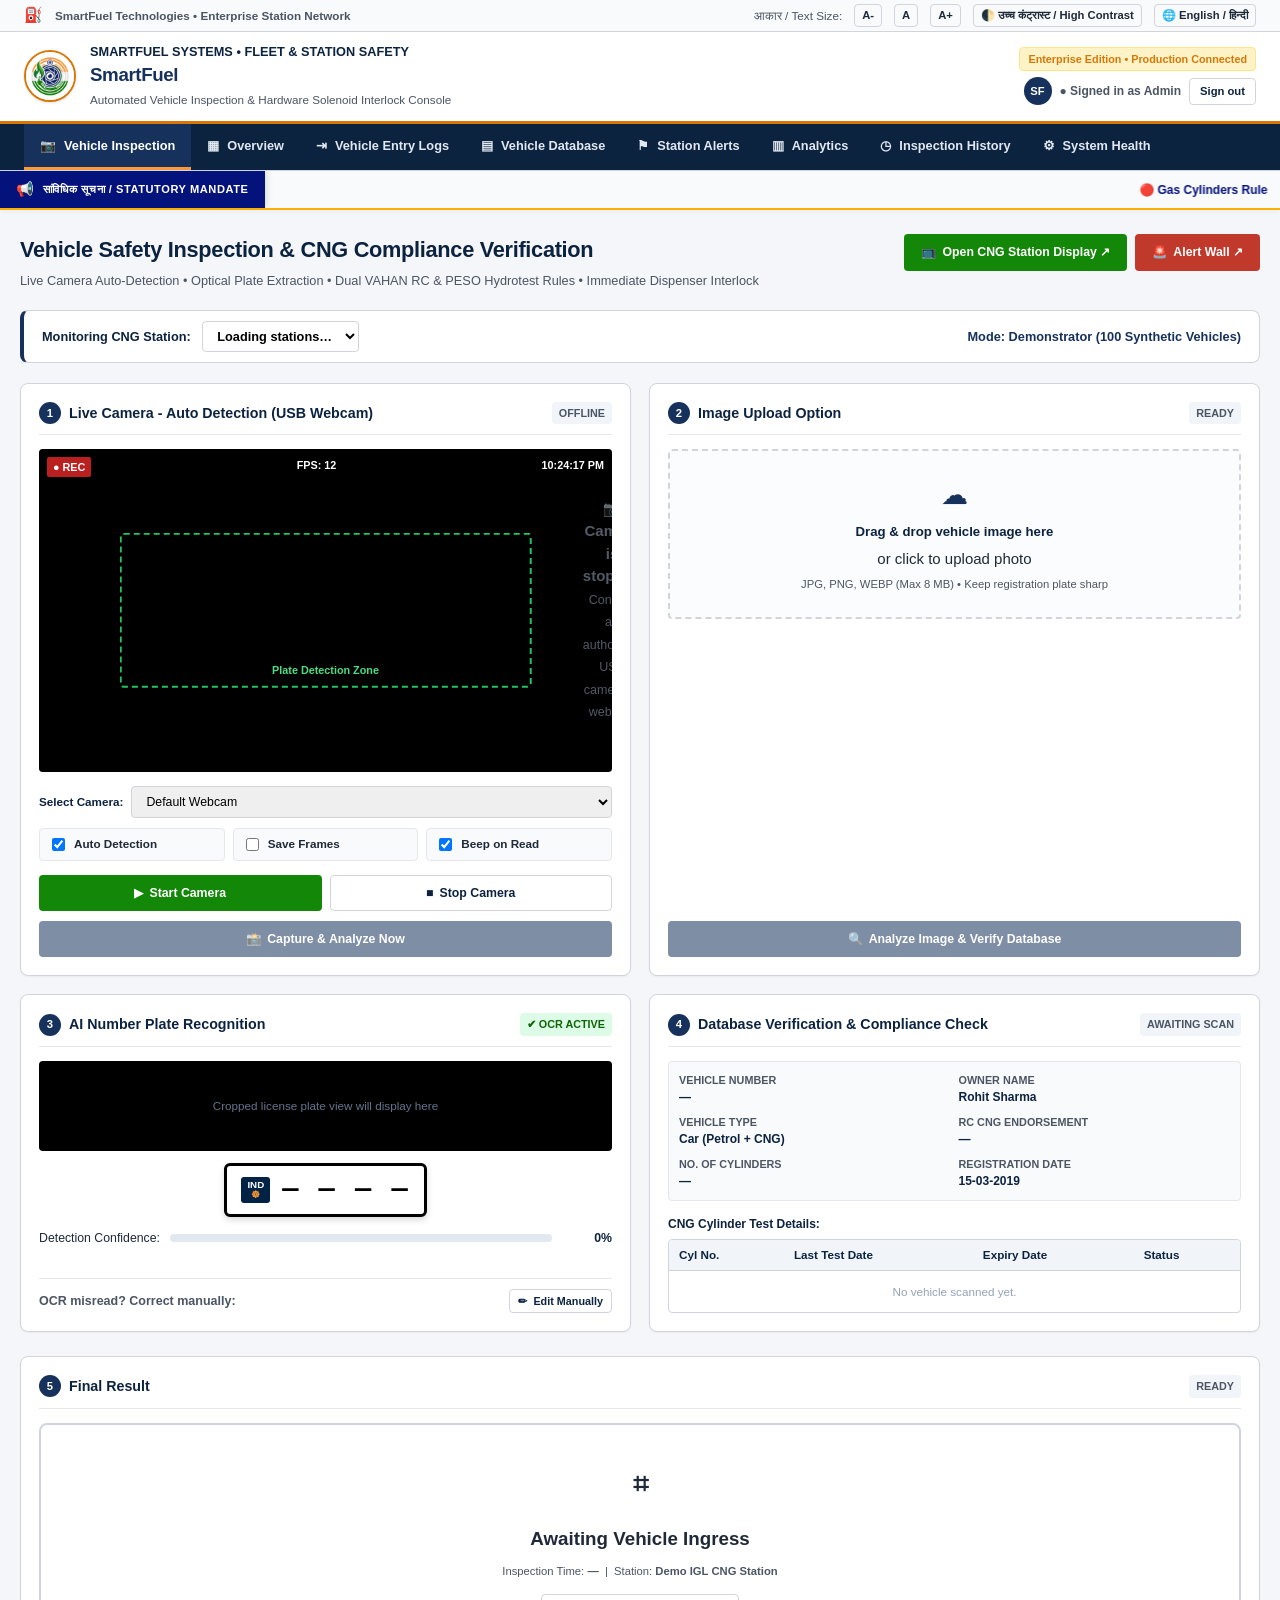
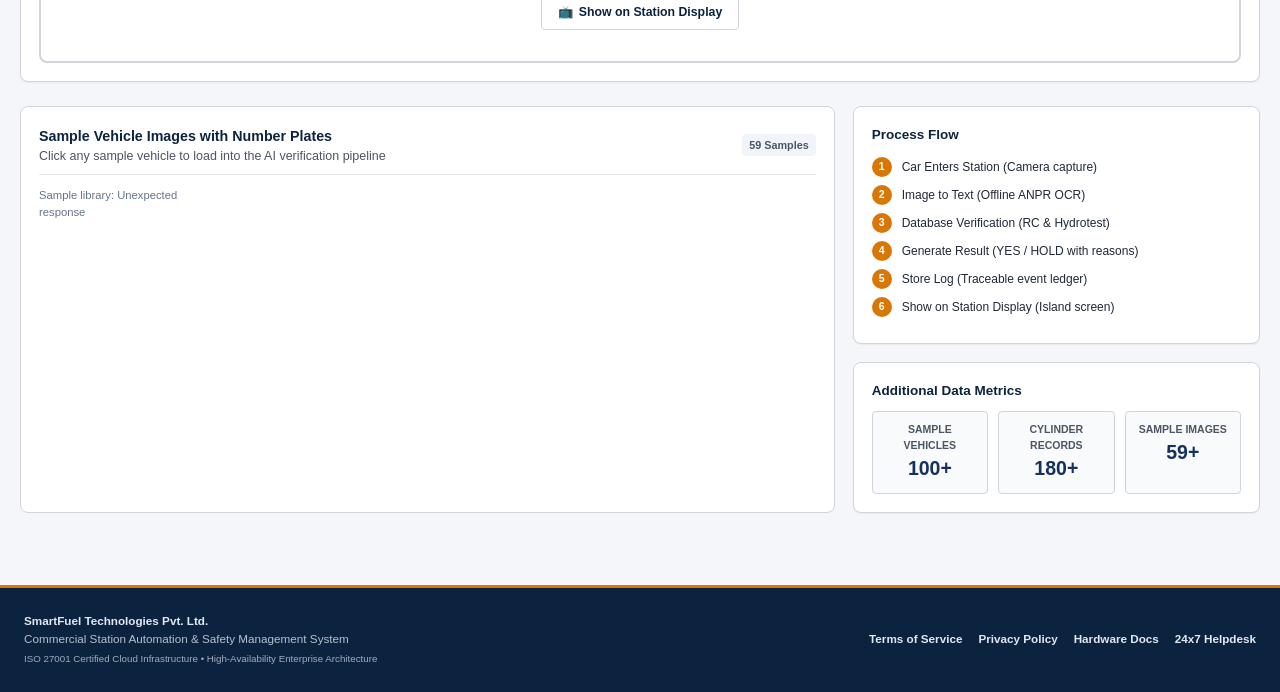
==== commit ca156e51: "feat(ui): add auto-slidable background and station showcase carousel with private enterprise brandin" ====
--- a/static/index.html
+++ b/static/index.html
@@ -3,18 +3,16 @@
 <head>
   <meta charset="utf-8">
   <meta name="viewport" content="width=device-width, initial-scale=1">
-  <title>SmartFuel | National CNG Safety & Dispensing Compliance Portal | Government of India</title>
+  <title>SmartFuel | Enterprise CNG Dispensing & Safety Management System</title>
   <link rel="stylesheet" href="/static/style.css">
 </head>
 <body>
 
-  <!-- 1. Government Top Accessibility & Language Toolbar -->
+  <!-- 1. Top Accessibility & Language Toolbar -->
   <header class="gov-topbar">
     <div class="gov-flag-wrap">
-      <div class="gov-flag" aria-hidden="true">
-        <span></span><span></span><span></span>
-      </div>
-      <span id="txtGovIndia">भारत सरकार | Government of India</span>
+      <span style="font-size:1rem;margin-right:4px;">⛽</span>
+      <span id="txtGovIndia">SmartFuel Technologies • Enterprise Station Network</span>
     </div>
     <div class="gov-access-tools">
       <span>आकार / Text Size:</span>
@@ -26,18 +24,18 @@
     </div>
   </header>
 
-  <!-- 2. National Ministry Masthead -->
+  <!-- 2. Primary Masthead -->
   <div class="gov-masthead">
     <div class="gov-emblem-section">
       <img src="/static/smartfuel-logo.png" alt="SmartFuel National Emblem" class="gov-emblem-img">
       <div class="gov-titles">
-        <h2 id="txtMinistry">पेट्रोलियम एवं प्राकृतिक गैस मंत्रालय | PESO</h2>
+        <h2 id="txtMinistry">SMARTFUEL SYSTEMS • FLEET & STATION SAFETY</h2>
         <h1 id="txtPortalTitle">SmartFuel</h1>
-        <p id="txtPortalSub">National Automated CNG Safety Verification & Solenoid Hardware Interlock Gateway</p>
+        <p id="txtPortalSub">Automated Vehicle Inspection & Hardware Solenoid Interlock Console</p>
       </div>
     </div>
     <div class="gov-badges-section">
-      <div class="gov-statute-tag" id="txtStatute">Complete Software - Ready for Deployment | With Dummy Data or Government API</div>
+      <div class="gov-statute-tag" id="txtStatute">Enterprise Edition • Production Connected</div>
       <div class="gov-user-chip">
         <span class="gov-user-avatar" id="userInitial">SF</span>
         <span id="sessionUser">● Signed in as Admin</span>
@@ -633,19 +631,19 @@
   <!-- Global Toast Notification -->
   <div id="toast">Notification message</div>
 
-  <!-- 6. Official Indian Government Portal Footer -->
+  <!-- 6. Enterprise Portal Footer -->
   <footer class="gov-footer">
     <div class="gov-footer-content">
       <div>
-        <strong>पेट्रोलियम एवं प्राकृतिक गैस मंत्रालय, भारत सरकार</strong><br>
-        <span style="opacity:0.8;">Ministry of Petroleum & Natural Gas | Petroleum and Explosives Safety Organisation (PESO)</span><br>
-        <small style="opacity:0.7;">Portal Designed, Developed and Hosted in compliance with GIGW 3.0 & Digital India Standards.</small>
+        <strong>SmartFuel Technologies Pvt. Ltd.</strong><br>
+        <span style="opacity:0.8;">Commercial Station Automation & Safety Management System</span><br>
+        <small style="opacity:0.7;">ISO 27001 Certified Cloud Infrastructure • High-Availability Enterprise Architecture</small>
       </div>
       <div class="gov-footer-links">
-        <a href="#">नियम एवं शर्तें | Terms</a>
-        <a href="#">गोपनीयता नीति | Privacy</a>
-        <a href="#">अभिगम्यता | Accessibility</a>
-        <a href="#">सहायता | Helpdesk</a>
+        <a href="#">Terms of Service</a>
+        <a href="#">Privacy Policy</a>
+        <a href="#">Hardware Docs</a>
+        <a href="#">24x7 Helpdesk</a>
       </div>
     </div>
   </footer>
--- a/static/style.css
+++ b/static/style.css
@@ -828,8 +828,230 @@
   min-height: 100vh;
   display: flex;
   flex-direction: column;
-  background-color: var(--navy-canvas);
+  background-color: #020b33;
   font-family: -apple-system, BlinkMacSystemFont, "Segoe UI", Roboto, "Mukta", "Noto Sans Devanagari", Arial, sans-serif;
+  position: relative;
+  overflow-x: hidden;
+}
+
+/* Fullscreen Background Auto-Slider */
+.bg-slider-container {
+  position: fixed;
+  top: 0;
+  left: 0;
+  width: 100vw;
+  height: 100vh;
+  z-index: 0;
+  overflow: hidden;
+  pointer-events: none;
+}
+
+.bg-slide {
+  position: absolute;
+  top: 0;
+  left: 0;
+  width: 100%;
+  height: 100%;
+  background-size: cover;
+  background-position: center center;
+  background-repeat: no-repeat;
+  opacity: 0;
+  transition: opacity 1.6s cubic-bezier(0.4, 0, 0.2, 1), transform 9s cubic-bezier(0.25, 1, 0.5, 1);
+  transform: scale(1.05);
+}
+
+.bg-slide.active {
+  opacity: 1;
+  transform: scale(1);
+}
+
+.bg-slider-overlay {
+  position: absolute;
+  top: 0;
+  left: 0;
+  width: 100%;
+  height: 100%;
+  background: radial-gradient(ellipse at 50% 35%, rgba(4, 18, 123, 0.40) 0%, rgba(2, 8, 38, 0.75) 70%, rgba(1, 4, 20, 0.88) 100%);
+  backdrop-filter: blur(1px);
+}
+
+.portal-page-wrapper {
+  position: relative;
+  z-index: 2;
+  min-height: 100vh;
+  display: flex;
+  flex-direction: column;
+}
+
+/* ==========================================================================
+   PROMINENT STATION VISUAL SHOWCASE CAROUSEL (CLEAR & PROFESSIONAL)
+   ========================================================================== */
+.station-showcase-wrap {
+  position: relative;
+  width: 100%;
+  border-radius: 6px;
+  overflow: hidden;
+  margin-bottom: 16px;
+  border: 1.5px solid var(--navy-gold, #ffaf00);
+  box-shadow: 0 4px 16px rgba(0, 0, 0, 0.15);
+  background: #020826;
+}
+
+.showcase-slider {
+  position: relative;
+  width: 100%;
+  height: 240px;
+  overflow: hidden;
+}
+
+.showcase-slide {
+  position: absolute;
+  top: 0;
+  left: 0;
+  width: 100%;
+  height: 100%;
+  opacity: 0;
+  visibility: hidden;
+  transition: opacity 0.8s ease, visibility 0.8s ease;
+  z-index: 1;
+}
+
+.showcase-slide.active {
+  opacity: 1;
+  visibility: visible;
+  z-index: 2;
+}
+
+.showcase-img {
+  width: 100%;
+  height: 100%;
+  object-fit: cover;
+  object-position: center;
+  display: block;
+}
+
+.showcase-caption {
+  position: absolute;
+  bottom: 0;
+  left: 0;
+  right: 0;
+  padding: 24px 16px 12px 16px;
+  background: linear-gradient(to top, rgba(0, 5, 25, 0.94) 0%, rgba(0, 5, 25, 0.65) 60%, transparent 100%);
+  color: #ffffff;
+  z-index: 3;
+}
+
+.showcase-tag {
+  display: inline-block;
+  background: var(--navy-gold, #ffaf00);
+  color: #020b4c;
+  font-size: 0.62rem;
+  font-weight: 900;
+  letter-spacing: 0.06em;
+  padding: 2px 7px;
+  border-radius: 2px;
+  text-transform: uppercase;
+  margin-bottom: 4px;
+}
+
+.showcase-caption strong {
+  display: block;
+  font-size: 0.92rem;
+  font-weight: 800;
+  color: #ffffff;
+  margin-bottom: 2px;
+  text-shadow: 0 1px 3px rgba(0, 0, 0, 0.8);
+}
+
+.showcase-caption p {
+  margin: 0;
+  font-size: 0.74rem;
+  color: #e2e8f0;
+  line-height: 1.35;
+  text-shadow: 0 1px 2px rgba(0, 0, 0, 0.8);
+}
+
+.showcase-controls {
+  position: absolute;
+  bottom: 10px;
+  right: 14px;
+  display: flex;
+  align-items: center;
+  gap: 12px;
+  z-index: 4;
+}
+
+.showcase-dots {
+  display: flex;
+  gap: 6px;
+  align-items: center;
+}
+
+.showcase-dot {
+  width: 9px;
+  height: 9px;
+  border-radius: 50%;
+  background: rgba(255, 255, 255, 0.45);
+  border: 1px solid rgba(0, 0, 0, 0.3);
+  cursor: pointer;
+  padding: 0;
+  transition: all 0.2s ease;
+}
+
+.showcase-dot:hover {
+  background: rgba(255, 255, 255, 0.85);
+}
+
+.showcase-dot.active {
+  background: var(--navy-gold, #ffaf00);
+  transform: scale(1.3);
+  box-shadow: 0 0 6px rgba(255, 175, 0, 0.8);
+}
+
+.showcase-nav-btns {
+  display: flex;
+  gap: 4px;
+}
+
+.showcase-arrow {
+  width: 24px;
+  height: 24px;
+  border-radius: 50%;
+  background: rgba(4, 18, 123, 0.75);
+  border: 1px solid var(--navy-gold, #ffaf00);
+  color: #ffffff;
+  font-size: 1rem;
+  line-height: 1;
+  display: flex;
+  align-items: center;
+  justify-content: center;
+  cursor: pointer;
+  transition: all 0.15s ease;
+  padding: 0;
+}
+
+.showcase-arrow:hover {
+  background: var(--navy-gold, #ffaf00);
+  color: #020b4c;
+}
+
+@media (max-width: 640px) {
+  .showcase-slider {
+    height: 190px;
+  }
+  .showcase-caption {
+    padding: 16px 12px 10px 12px;
+  }
+  .showcase-caption strong {
+    font-size: 0.82rem;
+  }
+  .showcase-caption p {
+    font-size: 0.68rem;
+    display: -webkit-box;
+    -webkit-line-clamp: 1;
+    -webkit-box-orient: vertical;
+    overflow: hidden;
+  }
 }
 
 /* ==========================================================================
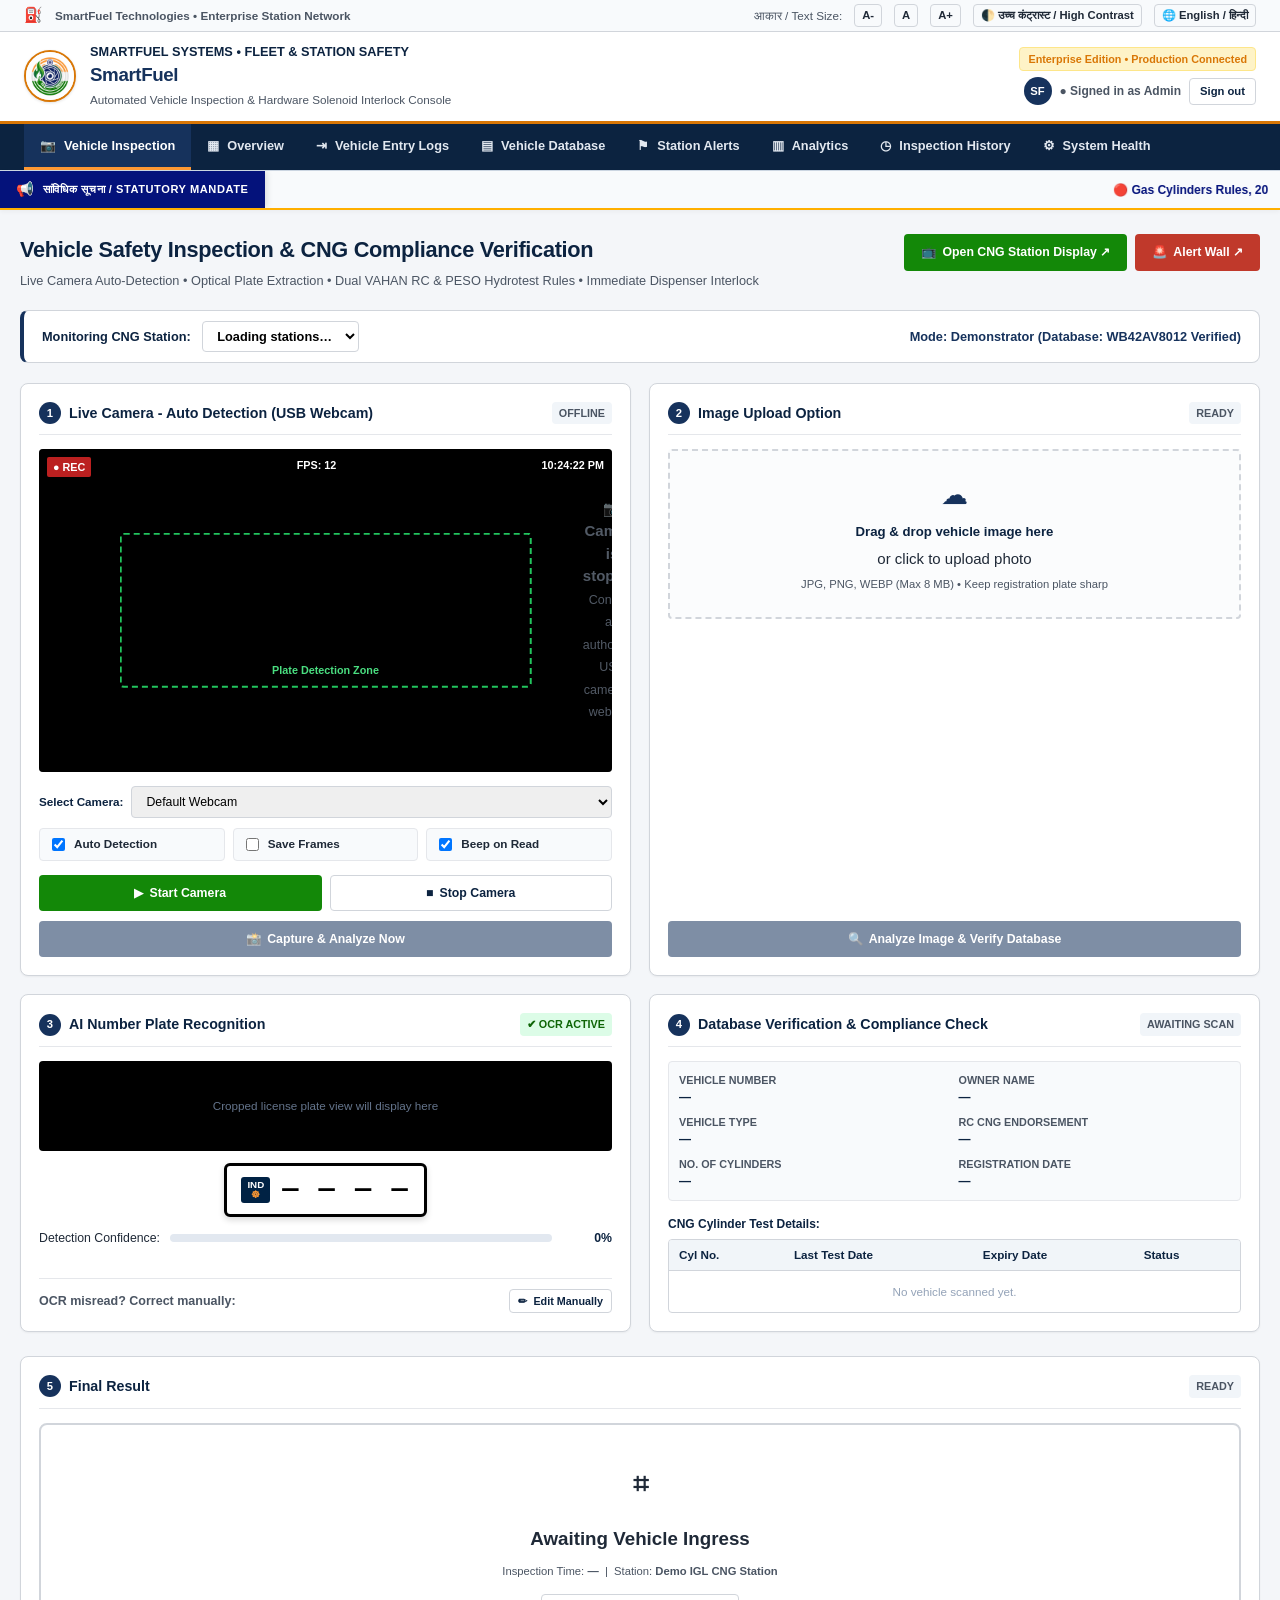
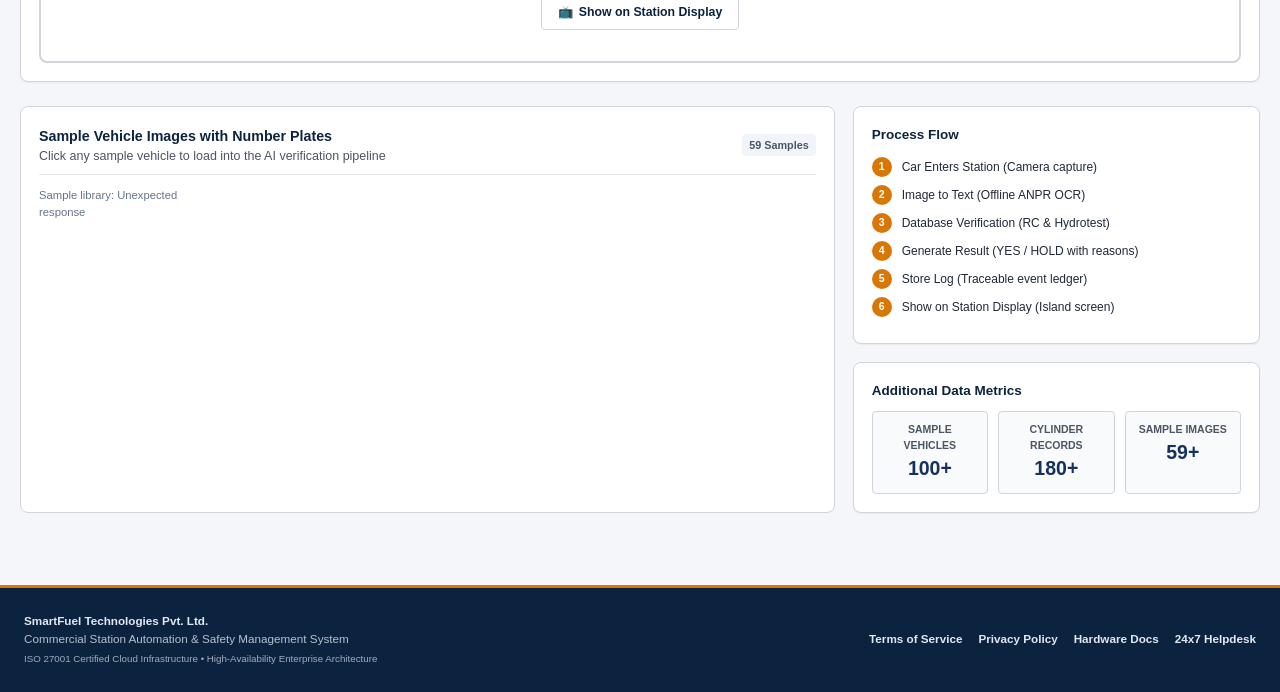
==== commit 2ee8d810: "feat: enhance OCR engine with RapidOCR, add single-vehicle validation & celebratory audio-visual fee" ====
--- a/static/index.html
+++ b/static/index.html
@@ -104,7 +104,7 @@
             <option value="">Loading stations…</option>
           </select>
         </div>
-        <div style="font-weight:700;color:var(--gov-navy-primary);" id="txtStationMode">Mode: Demonstrator (100 Synthetic Vehicles)</div>
+        <div style="font-weight:700;color:var(--gov-navy-primary);" id="txtStationMode">Mode: Demonstrator (Database: WB42AV8012 Verified)</div>
       </div>
 
       <!-- The 5-Step Pipeline Grid (Matching idea.jpeg) -->
@@ -261,11 +261,11 @@
             </div>
             <div class="meta-field">
               <span id="txtMetaOwner">Owner Name</span>
-              <strong id="metaOwner">Rohit Sharma</strong>
+              <strong id="metaOwner">—</strong>
             </div>
             <div class="meta-field">
               <span id="txtMetaType">Vehicle Type</span>
-              <strong id="metaModel">Car (Petrol + CNG)</strong>
+              <strong id="metaModel">—</strong>
             </div>
             <div class="meta-field">
               <span id="txtMetaRC">RC CNG Endorsement</span>
@@ -277,7 +277,7 @@
             </div>
             <div class="meta-field">
               <span id="txtMetaRegDate">Registration Date</span>
-              <strong id="metaRegDate">15-03-2019</strong>
+              <strong id="metaRegDate">—</strong>
             </div>
           </div>
 
@@ -628,6 +628,21 @@
     </form>
   </dialog>
 
+  <!-- Auto-Disappearing Feedback Dialog Modal (2-3s animation + sound) -->
+  <div id="statusFeedbackModal" class="feedback-modal-overlay" style="display:none;" aria-hidden="true">
+    <div class="feedback-dialog-card" id="feedbackCard">
+      <div class="feedback-anim-wrap">
+        <img id="feedbackAnimImg" class="feedback-anim" src="" alt="Status Animation" />
+      </div>
+      <h2 id="feedbackTitle" class="feedback-title">Status</h2>
+      <div id="feedbackPlateBadge" class="feedback-plate">WB42AV8012</div>
+      <p id="feedbackMessage" class="feedback-message">Details</p>
+      <div class="feedback-progress-bar">
+        <div id="feedbackProgressFill" class="feedback-progress-fill"></div>
+      </div>
+    </div>
+  </div>
+
   <!-- Global Toast Notification -->
   <div id="toast">Notification message</div>
 
--- a/static/style.css
+++ b/static/style.css
@@ -403,6 +403,11 @@
   pointer-events: none;
   display: grid;
   place-items: end center;
+  transition: all 0.2s ease;
+}
+.camera-overlay-box.detected {
+  border: 2.5px solid #22c55e;
+  box-shadow: 0 0 20px rgba(34, 197, 94, 0.5), 0 0 0 9999px rgba(0, 0, 0, 0.45);
 }
 .camera-overlay-tag {
   background: rgba(0, 0, 0, 0.75);
@@ -1831,3 +1836,143 @@
   .gov-masthead { flex-direction: column; align-items: flex-start; gap: 12px; }
   .gov-badges-section { align-items: flex-start; }
 }
+
+/* Feedback Dialog Modal (Auto-disappears in 2-3s) */
+.feedback-modal-overlay {
+  position: fixed;
+  inset: 0;
+  z-index: 999999;
+  display: grid;
+  place-items: center;
+  background: rgba(10, 25, 47, 0.65);
+  backdrop-filter: blur(6px);
+  -webkit-backdrop-filter: blur(6px);
+  opacity: 0;
+  pointer-events: none;
+  transition: opacity 0.25s ease;
+}
+
+.feedback-modal-overlay.active {
+  opacity: 1;
+  pointer-events: auto;
+}
+
+.feedback-dialog-card {
+  position: relative;
+  background: #ffffff;
+  width: min(92vw, 440px);
+  border-radius: 16px;
+  padding: 24px 20px 16px;
+  text-align: center;
+  box-shadow: 0 25px 60px rgba(0, 0, 0, 0.3), 0 0 0 1px rgba(255, 255, 255, 0.1);
+  transform: scale(0.85);
+  transition: transform 0.25s cubic-bezier(0.34, 1.56, 0.64, 1);
+  overflow: hidden;
+}
+
+.feedback-modal-overlay.active .feedback-dialog-card {
+  transform: scale(1);
+}
+
+.feedback-dialog-card.success {
+  border-top: 6px solid #16a34a;
+}
+
+.feedback-dialog-card.blocked {
+  border-top: 6px solid #dc2626;
+}
+
+.feedback-anim-wrap {
+  width: 110px;
+  height: 110px;
+  margin: 0 auto 12px;
+  display: flex;
+  align-items: center;
+  justify-content: center;
+  background: #f8fafc;
+  border-radius: 50%;
+  border: 3px solid #e2e8f0;
+  overflow: hidden;
+  box-shadow: 0 4px 12px rgba(0, 0, 0, 0.08);
+}
+
+.feedback-dialog-card.success .feedback-anim-wrap {
+  border-color: #bbf7d0;
+  background: #f0fdf4;
+}
+
+.feedback-dialog-card.blocked .feedback-anim-wrap {
+  border-color: #fecaca;
+  background: #fef2f2;
+}
+
+.feedback-anim {
+  width: 96px;
+  height: 96px;
+  object-fit: contain;
+}
+
+.feedback-title {
+  font-size: 1.25rem;
+  font-weight: 800;
+  margin: 0 0 6px 0;
+  letter-spacing: -0.01em;
+}
+
+.feedback-dialog-card.success .feedback-title {
+  color: #15803d;
+}
+
+.feedback-dialog-card.blocked .feedback-title {
+  color: #b91c1c;
+}
+
+.feedback-plate {
+  display: inline-block;
+  background: #0f172a;
+  color: #ffffff;
+  font-family: monospace;
+  font-size: 1.15rem;
+  font-weight: 800;
+  letter-spacing: 0.1em;
+  padding: 4px 14px;
+  border-radius: 6px;
+  border: 2px solid #334155;
+  margin: 4px auto 10px;
+}
+
+.feedback-dialog-card.success .feedback-plate {
+  border-color: #22c55e;
+  box-shadow: 0 0 10px rgba(34, 197, 94, 0.35);
+}
+
+.feedback-message {
+  font-size: 0.85rem;
+  font-weight: 600;
+  color: #475569;
+  margin: 0 0 16px 0;
+  line-height: 1.4;
+}
+
+.feedback-progress-bar {
+  width: 100%;
+  height: 4px;
+  background: #e2e8f0;
+  border-radius: 2px;
+  overflow: hidden;
+}
+
+.feedback-progress-fill {
+  width: 100%;
+  height: 100%;
+  transition: width 2.7s linear;
+}
+
+.feedback-dialog-card.success .feedback-progress-fill {
+  background: #16a34a;
+}
+
+.feedback-dialog-card.blocked .feedback-progress-fill {
+  background: #dc2626;
+}
+
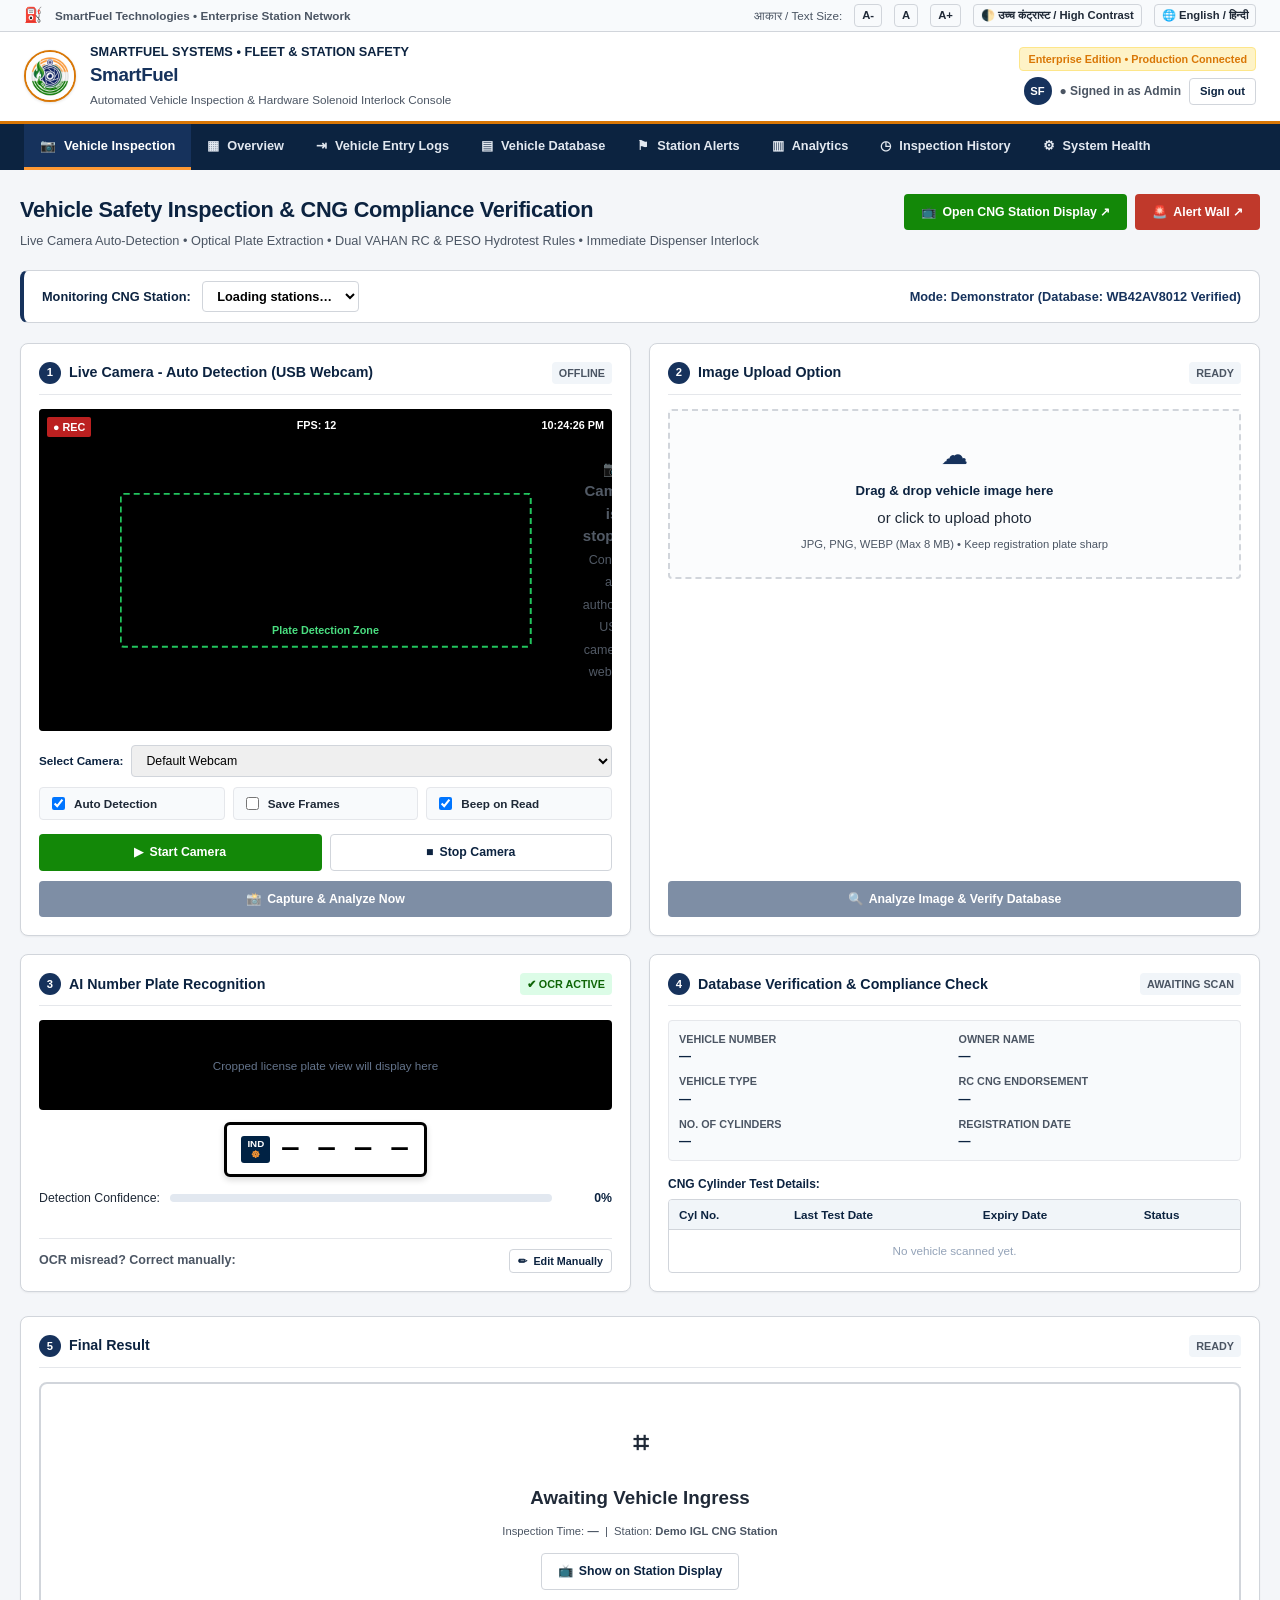
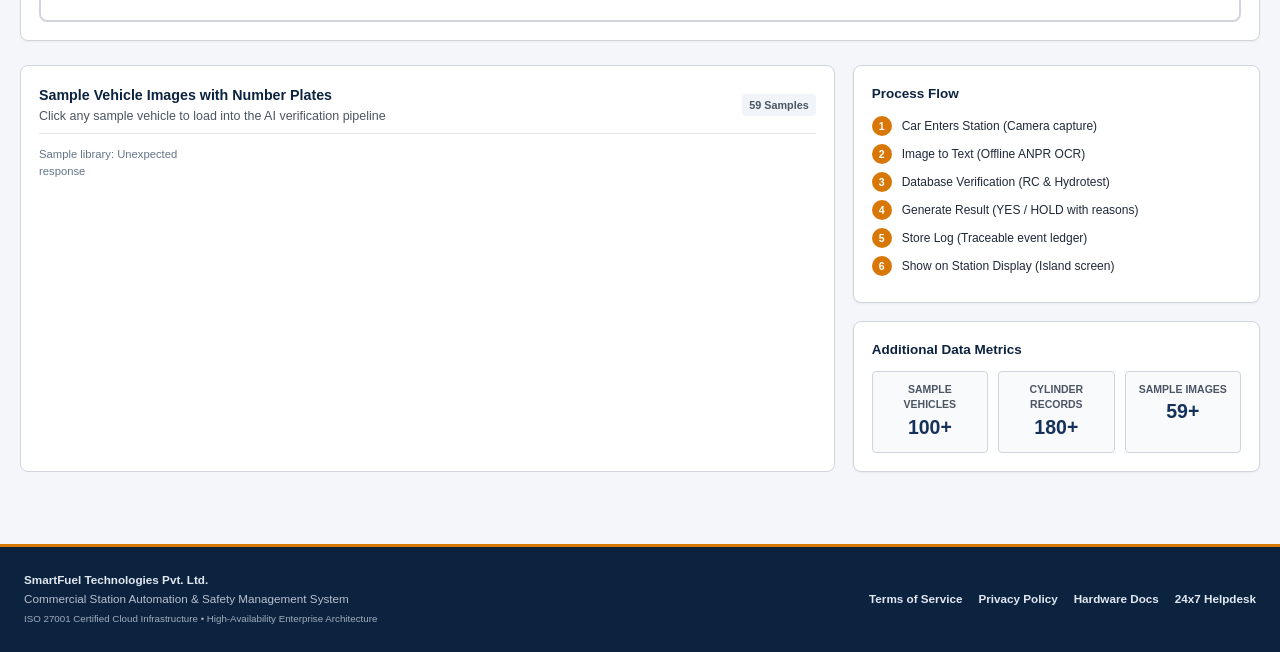
==== commit 66c4e986: "refactor: remove station operator and safety inspector entities, retain only administrator" ====
--- a/static/index.html
+++ b/static/index.html
@@ -1,11 +1,13 @@
 <!doctype html>
 <html lang="en">
+
 <head>
   <meta charset="utf-8">
   <meta name="viewport" content="width=device-width, initial-scale=1">
   <title>SmartFuel | Enterprise CNG Dispensing & Safety Management System</title>
   <link rel="stylesheet" href="/static/style.css">
 </head>
+
 <body>
 
   <!-- 1. Top Accessibility & Language Toolbar -->
@@ -19,8 +21,10 @@
       <button type="button" class="gov-tool-btn" id="btnFontSmall" title="Decrease font size">A-</button>
       <button type="button" class="gov-tool-btn" id="btnFontReset" title="Normal font size">A</button>
       <button type="button" class="gov-tool-btn" id="btnFontLarge" title="Increase font size">A+</button>
-      <button type="button" class="gov-tool-btn" id="btnContrastToggle" title="Toggle High Contrast Mode">🌓 <span id="txtContrast">उच्च कंट्रास्ट / High Contrast</span></button>
-      <button type="button" class="gov-tool-btn" id="btnLangToggle" title="Switch Language">🌐 <span id="txtLang">English / हिन्दी</span></button>
+      <button type="button" class="gov-tool-btn" id="btnContrastToggle" title="Toggle High Contrast Mode">🌓 <span
+          id="txtContrast">उच्च कंट्रास्ट / High Contrast</span></button>
+      <button type="button" class="gov-tool-btn" id="btnLangToggle" title="Switch Language">🌐 <span
+          id="txtLang">English / हिन्दी</span></button>
     </div>
   </header>
 
@@ -39,45 +43,30 @@
       <div class="gov-user-chip">
         <span class="gov-user-avatar" id="userInitial">SF</span>
         <span id="sessionUser">● Signed in as Admin</span>
-        <button type="button" class="btn outline" id="logoutBtn" style="padding:4px 10px;font-size:0.75rem;">Sign out</button>
+        <button type="button" class="btn outline" id="logoutBtn" style="padding:4px 10px;font-size:0.75rem;">Sign
+          out</button>
       </div>
     </div>
   </div>
 
   <!-- 3. Primary Government Navigation Bar -->
   <nav class="gov-navbar" id="nav">
-    <button class="gov-nav-btn active" data-page="inspect"><span>📷</span> <span id="navInspect">Vehicle Inspection</span></button>
+    <button class="gov-nav-btn active" data-page="inspect"><span>📷</span> <span id="navInspect">Vehicle
+        Inspection</span></button>
     <button class="gov-nav-btn" data-page="overview"><span>▦</span> <span id="navOverview">Overview</span></button>
-    <button class="gov-nav-btn" data-page="entries"><span>⇥</span> <span id="navEntries">Vehicle Entry Logs</span></button>
-    <button class="gov-nav-btn" data-page="database"><span>▤</span> <span id="navDatabase">Vehicle Database</span></button>
+    <button class="gov-nav-btn" data-page="entries"><span>⇥</span> <span id="navEntries">Vehicle Entry
+        Logs</span></button>
+    <button class="gov-nav-btn" data-page="database"><span>▤</span> <span id="navDatabase">Vehicle
+        Database</span></button>
     <button class="gov-nav-btn" data-page="alerts"><span>⚑</span> <span id="navAlerts">Station Alerts</span></button>
     <button class="gov-nav-btn" data-page="analytics"><span>▥</span> <span id="navAnalytics">Analytics</span></button>
-    <button class="gov-nav-btn" data-page="history"><span>◷</span> <span id="navHistory">Inspection History</span></button>
-    <button class="gov-nav-btn" data-page="admin" id="adminNav" hidden><span>♙</span> <span id="navAdmin">Administration</span></button>
+    <button class="gov-nav-btn" data-page="history"><span>◷</span> <span id="navHistory">Inspection
+        History</span></button>
+    <button class="gov-nav-btn" data-page="admin" id="adminNav" hidden><span>♙</span> <span
+        id="navAdmin">Administration</span></button>
     <button class="gov-nav-btn" data-page="health"><span>⚙</span> <span id="navHealth">System Health</span></button>
   </nav>
 
-  <!-- 4. Official Statutory Safety Marquee Banner (GIGW 3.0 & NIC Compliant) -->
-  <div class="gov-marquee-strip" role="region" aria-label="Official Statutory Announcements">
-    <div class="gov-marquee-label">
-      <span class="gov-marquee-icon" aria-hidden="true">📢</span>
-      <span id="txtPortalMarqueeLabel" class="gov-marquee-title">सांविधिक सूचना / STATUTORY MANDATE</span>
-    </div>
-    <div class="gov-marquee-content">
-      <marquee behavior="scroll" direction="left" scrollamount="6" onmouseover="this.stop();" onmouseout="this.start();" class="gov-marquee-ticker" id="portalMarquee">
-        <span class="ticker-item">🔴 <strong>Gas Cylinders Rules, 2016 (Rule 35):</strong> <span id="txtSafetyNotice">Periodic hydrostatic testing of CNG onboard cylinders is legally mandatory every 3 years. Dispensing CNG to expired cylinders is strictly prohibited and subject to immediate hardware solenoid shutdown.</span></span>
-        <span class="ticker-sep" aria-hidden="true">★</span>
-        <span class="ticker-item">🛡️ <strong>MoRTH Central Motor Vehicles Rules (CMVR) 1989 - Rule 115A:</strong> Fuel dispensing is permitted strictly to vehicles endorsed with authorized CNG fuel kit on RC book and verified via Neural HSRP ANPR.</span>
-        <span class="ticker-sep" aria-hidden="true">★</span>
-        <span class="ticker-item">⚡ <strong>Automated Hardware Relay Interlock:</strong> Sub-100ms MODBUS electrical relay cut-off switch directly controls dispenser safety solenoid valves.</span>
-        <span class="ticker-sep" aria-hidden="true">★</span>
-        <span class="ticker-item">📜 <strong>PESO Electronic Ledger:</strong> Tamper-evident SHA-256 cryptographic audit logs recorded for every vehicle entry and fueling event.</span>
-        <span class="ticker-sep" aria-hidden="true">★</span>
-        <span class="ticker-item">📞 <strong>National Petroleum Safety Helpline:</strong> 1800-11-2026 (Toll-Free, 24x7 Command Center).</span>
-      </marquee>
-    </div>
-  </div>
-
   <!-- 5. Main Application Content Container -->
   <main class="gov-content">
 
@@ -88,11 +77,14 @@
       <div class="section-head">
         <div>
           <h2 id="txtInspectHead">Vehicle Safety Inspection & CNG Compliance Verification</h2>
-          <p id="txtInspectSub">Live Camera Auto-Detection • Optical Plate Extraction • Dual VAHAN RC & PESO Hydrotest Rules • Immediate Dispenser Interlock</p>
+          <p id="txtInspectSub">Live Camera Auto-Detection • Optical Plate Extraction • Dual VAHAN RC & PESO Hydrotest
+            Rules • Immediate Dispenser Interlock</p>
         </div>
         <div style="display:flex;gap:8px;">
-          <a href="/cng-display" target="_blank" rel="noopener" class="btn success">📺 <span id="txtOpenKiosk">Open CNG Station Display ↗</span></a>
-          <a href="/alerts/wall" target="_blank" rel="noopener" class="btn danger">🚨 <span id="txtOpenWall">Alert Wall ↗</span></a>
+          <a href="/cng-display" target="_blank" rel="noopener" class="btn success">📺 <span id="txtOpenKiosk">Open CNG
+              Station Display ↗</span></a>
+          <a href="/alerts/wall" target="_blank" rel="noopener" class="btn danger">🚨 <span id="txtOpenWall">Alert Wall
+              ↗</span></a>
         </div>
       </div>
 
@@ -104,7 +96,8 @@
             <option value="">Loading stations…</option>
           </select>
         </div>
-        <div style="font-weight:700;color:var(--gov-navy-primary);" id="txtStationMode">Mode: Demonstrator (Database: WB42AV8012 Verified)</div>
+        <div style="font-weight:700;color:var(--gov-navy-primary);" id="txtStationMode">Mode: Demonstrator (Database:
+          WB42AV8012 Verified)</div>
       </div>
 
       <!-- The 5-Step Pipeline Grid (Matching idea.jpeg) -->
@@ -131,13 +124,15 @@
               <span id="cameraClock">--:--:--</span>
             </div>
             <div id="cameraPlaceholder" class="camera-placeholder">
-              <p>📷<br><strong id="txtCamOff">Camera is stopped</strong><br><small id="txtCamHint">Connect an authorized USB camera or webcam</small></p>
+              <p>📷<br><strong id="txtCamOff">Camera is stopped</strong><br><small id="txtCamHint">Connect an authorized
+                  USB camera or webcam</small></p>
             </div>
           </div>
 
           <div class="cam-controls">
             <div class="cam-select-row">
-              <label for="cameraSelect" style="font-size:0.78rem;font-weight:800;color:var(--gov-navy-dark);" id="txtSelectCamLabel">Select Camera:</label>
+              <label for="cameraSelect" style="font-size:0.78rem;font-weight:800;color:var(--gov-navy-dark);"
+                id="txtSelectCamLabel">Select Camera:</label>
               <select id="cameraSelect">
                 <option value="">Default Webcam</option>
               </select>
@@ -159,10 +154,13 @@
             </div>
 
             <div class="cam-actions">
-              <button type="button" class="btn success full" id="startCamera">▶ <span id="txtStartCam">Start Camera</span></button>
-              <button type="button" class="btn outline full" id="stopCamera">■ <span id="txtStopCam">Stop Camera</span></button>
-            </div>
-            <button type="button" class="btn primary full" id="captureCamera" disabled>📸 <span id="txtCaptureManual">Capture & Analyze Now</span></button>
+              <button type="button" class="btn success full" id="startCamera">▶ <span id="txtStartCam">Start
+                  Camera</span></button>
+              <button type="button" class="btn outline full" id="stopCamera">■ <span id="txtStopCam">Stop
+                  Camera</span></button>
+            </div>
+            <button type="button" class="btn primary full" id="captureCamera" disabled>📸 <span
+                id="txtCaptureManual">Capture & Analyze Now</span></button>
           </div>
         </div>
 
@@ -190,11 +188,13 @@
               <strong id="uploadName">image.jpg</strong>
               <small id="txtPhotoLoaded">Vehicle photo loaded into buffer</small>
             </div>
-            <button type="button" class="btn outline" id="clearUpload" style="padding:4px 8px;font-size:0.75rem;">✕ Remove</button>
+            <button type="button" class="btn outline" id="clearUpload" style="padding:4px 8px;font-size:0.75rem;">✕
+              Remove</button>
           </div>
 
           <div style="margin-top:auto;padding-top:14px;">
-            <button type="button" class="btn primary full" id="analyzeUpload" disabled>🔍 <span id="txtAnalyzeBtn">Analyze Image & Verify Database</span></button>
+            <button type="button" class="btn primary full" id="analyzeUpload" disabled>🔍 <span
+                id="txtAnalyzeBtn">Analyze Image & Verify Database</span></button>
           </div>
         </div>
 
@@ -210,7 +210,8 @@
 
           <div class="plate-crop-preview" id="plateCropWrap">
             <img id="plateCropImg" src="/static/login.html" style="display:none;" alt="Cropped number plate">
-            <div style="color:#64748b;font-size:0.78rem;" id="plateCropEmpty">Cropped license plate view will display here</div>
+            <div style="color:#64748b;font-size:0.78rem;" id="plateCropEmpty">Cropped license plate view will display
+              here</div>
           </div>
 
           <div style="text-align:center;">
@@ -233,8 +234,10 @@
 
           <div style="margin-top:auto;border-top:1px solid var(--gov-border-subtle);padding-top:10px;">
             <div style="display:flex;justify-content:space-between;align-items:center;">
-              <small style="font-weight:700;color:var(--gov-text-muted);" id="txtManualCorrectLabel">OCR misread? Correct manually:</small>
-              <button type="button" class="btn outline" id="btnToggleManualEdit" style="padding:3px 8px;font-size:0.72rem;">✏ <span id="txtEditManually">Edit Manually</span></button>
+              <small style="font-weight:700;color:var(--gov-text-muted);" id="txtManualCorrectLabel">OCR misread?
+                Correct manually:</small>
+              <button type="button" class="btn outline" id="btnToggleManualEdit"
+                style="padding:3px 8px;font-size:0.72rem;">✏ <span id="txtEditManually">Edit Manually</span></button>
             </div>
             <div class="manual-edit-row" id="manualEditRow" hidden>
               <input type="text" id="correctionPlate" placeholder="e.g. DL01AB1234" maxlength="14">
@@ -282,7 +285,8 @@
           </div>
 
           <!-- CNG Cylinder Test Details Table -->
-          <div style="font-weight:800;font-size:0.8rem;color:var(--gov-navy-dark);margin-bottom:6px;" id="txtCylTableTitle">CNG Cylinder Test Details:</div>
+          <div style="font-weight:800;font-size:0.8rem;color:var(--gov-navy-dark);margin-bottom:6px;"
+            id="txtCylTableTitle">CNG Cylinder Test Details:</div>
           <div class="cylinder-table-wrap">
             <table class="cylinder-table">
               <thead>
@@ -295,7 +299,8 @@
               </thead>
               <tbody id="cylinderTableBody">
                 <tr>
-                  <td colspan="4" style="text-align:center;color:#94a3b8;padding:12px;" id="txtNoCylData">No vehicle scanned yet.</td>
+                  <td colspan="4" style="text-align:center;color:#94a3b8;padding:12px;" id="txtNoCylData">No vehicle
+                    scanned yet.</td>
                 </tr>
               </tbody>
             </table>
@@ -322,12 +327,15 @@
             <ul id="decisionReasonsList"></ul>
           </div>
           <div class="decision-meta">
-            <span id="txtInspectionTimeLabel">Inspection Time:</span> <strong id="decisionTimestamp">—</strong> &nbsp;|&nbsp; 
+            <span id="txtInspectionTimeLabel">Inspection Time:</span> <strong id="decisionTimestamp">—</strong>
+            &nbsp;|&nbsp;
             <span id="txtStationLabel">Station:</span> <strong id="decisionStationName">Demo IGL CNG Station</strong>
           </div>
           <div style="display:flex;gap:12px;">
-            <a href="#" target="_blank" rel="noopener" class="btn primary" id="printReport" style="display:none;">📄 <span id="txtViewReportBtn">View / Print Full Report</span></a>
-            <button type="button" class="btn outline" id="btnQuickKiosk">📺 <span id="txtViewKioskBtn">Show on Station Display</span></button>
+            <a href="#" target="_blank" rel="noopener" class="btn primary" id="printReport" style="display:none;">📄
+              <span id="txtViewReportBtn">View / Print Full Report</span></a>
+            <button type="button" class="btn outline" id="btnQuickKiosk">📺 <span id="txtViewKioskBtn">Show on Station
+                Display</span></button>
           </div>
         </div>
       </div>
@@ -337,10 +345,13 @@
 
         <!-- Sample Vehicle Images with Number Plates Gallery -->
         <div class="gallery-card">
-          <div style="display:flex;justify-content:space-between;align-items:center;border-bottom:1px solid var(--gov-border-subtle);padding-bottom:8px;">
+          <div
+            style="display:flex;justify-content:space-between;align-items:center;border-bottom:1px solid var(--gov-border-subtle);padding-bottom:8px;">
             <div>
-              <strong style="font-size:0.95rem;color:var(--gov-navy-dark);" id="txtGalleryTitle">Sample Vehicle Images with Number Plates</strong>
-              <small style="display:block;color:var(--gov-text-muted);" id="txtGallerySub">Click any sample vehicle to load into the AI verification pipeline</small>
+              <strong style="font-size:0.95rem;color:var(--gov-navy-dark);" id="txtGalleryTitle">Sample Vehicle Images
+                with Number Plates</strong>
+              <small style="display:block;color:var(--gov-text-muted);" id="txtGallerySub">Click any sample vehicle to
+                load into the AI verification pipeline</small>
             </div>
             <span class="step-status-chip chip-muted" id="sampleCountBadge">59 Samples</span>
           </div>
@@ -352,17 +363,25 @@
         <!-- Sidebar: Process Flow & Additional Data Badges -->
         <div class="info-sidebar-wrap">
           <div class="step-card">
-            <strong style="font-size:0.9rem;color:var(--gov-navy-dark);margin-bottom:12px;" id="txtProcessFlowTitle">Process Flow</strong>
-            <div class="flow-step-row"><span class="flow-step-num">1</span> <span id="flStep1">Car Enters Station (Camera capture)</span></div>
-            <div class="flow-step-row"><span class="flow-step-num">2</span> <span id="flStep2">Image to Text (Offline ANPR OCR)</span></div>
-            <div class="flow-step-row"><span class="flow-step-num">3</span> <span id="flStep3">Database Verification (RC & Hydrotest)</span></div>
-            <div class="flow-step-row"><span class="flow-step-num">4</span> <span id="flStep4">Generate Result (YES / HOLD with reasons)</span></div>
-            <div class="flow-step-row"><span class="flow-step-num">5</span> <span id="flStep5">Store Log (Traceable event ledger)</span></div>
-            <div class="flow-step-row"><span class="flow-step-num">6</span> <span id="flStep6">Show on Station Display (Island screen)</span></div>
+            <strong style="font-size:0.9rem;color:var(--gov-navy-dark);margin-bottom:12px;"
+              id="txtProcessFlowTitle">Process Flow</strong>
+            <div class="flow-step-row"><span class="flow-step-num">1</span> <span id="flStep1">Car Enters Station
+                (Camera capture)</span></div>
+            <div class="flow-step-row"><span class="flow-step-num">2</span> <span id="flStep2">Image to Text (Offline
+                ANPR OCR)</span></div>
+            <div class="flow-step-row"><span class="flow-step-num">3</span> <span id="flStep3">Database Verification (RC
+                & Hydrotest)</span></div>
+            <div class="flow-step-row"><span class="flow-step-num">4</span> <span id="flStep4">Generate Result (YES /
+                HOLD with reasons)</span></div>
+            <div class="flow-step-row"><span class="flow-step-num">5</span> <span id="flStep5">Store Log (Traceable
+                event ledger)</span></div>
+            <div class="flow-step-row"><span class="flow-step-num">6</span> <span id="flStep6">Show on Station Display
+                (Island screen)</span></div>
           </div>
 
           <div class="step-card">
-            <strong style="font-size:0.9rem;color:var(--gov-navy-dark);" id="txtAdditionalDataTitle">Additional Data Metrics</strong>
+            <strong style="font-size:0.9rem;color:var(--gov-navy-dark);" id="txtAdditionalDataTitle">Additional Data
+              Metrics</strong>
             <div class="metrics-badges-grid">
               <div class="metric-box">
                 <span id="txtMetricVeh">Sample Vehicles</span>
@@ -422,7 +441,8 @@
         <button type="button" class="btn primary" id="exportEntries">↓ Export CSV</button>
       </div>
       <div class="station-banner">
-        <input type="text" id="entrySearch" placeholder="Search registration plate..." style="padding:6px 10px;border:1px solid var(--gov-border);border-radius:4px;width:260px;">
+        <input type="text" id="entrySearch" placeholder="Search registration plate..."
+          style="padding:6px 10px;border:1px solid var(--gov-border);border-radius:4px;width:260px;">
         <select id="entryStation">
           <option value="">All Stations</option>
         </select>
@@ -459,7 +479,8 @@
         <button type="button" class="btn primary" id="addVehicle">+ Add Vehicle Record</button>
       </div>
       <div class="station-banner">
-        <input type="text" id="vehicleSearch" placeholder="Search registration plate or model..." style="padding:6px 10px;border:1px solid var(--gov-border);border-radius:4px;width:280px;">
+        <input type="text" id="vehicleSearch" placeholder="Search registration plate or model..."
+          style="padding:6px 10px;border:1px solid var(--gov-border);border-radius:4px;width:280px;">
         <span id="vehicleCount">Loading records...</span>
       </div>
       <div class="gov-table-wrap">
@@ -491,7 +512,8 @@
         <button type="button" class="btn outline" id="refreshAlerts">↻ Refresh</button>
       </div>
       <div class="metrics-badges-grid" id="alertStats" style="margin-bottom:20px;"></div>
-      <div id="alertCards" style="display:grid;grid-template-columns:repeat(auto-fill,minmax(320px,1fr));gap:16px;"></div>
+      <div id="alertCards" style="display:grid;grid-template-columns:repeat(auto-fill,minmax(320px,1fr));gap:16px;">
+      </div>
     </section>
 
     <!-- ====================================================================
@@ -545,34 +567,42 @@
       <div class="section-head">
         <div>
           <h2>System Administration</h2>
-          <p>Manage licensed CNG stations, authorized operators, and station camera devices.</p>
+          <p>Manage licensed CNG stations, administrator accounts, and station camera devices.</p>
         </div>
       </div>
       <div class="pipeline-grid">
         <div class="step-card">
-          <strong style="font-size:0.95rem;color:var(--gov-navy-dark);margin-bottom:12px;">Registered CNG Stations</strong>
+          <strong style="font-size:0.95rem;color:var(--gov-navy-dark);margin-bottom:12px;">Registered CNG
+            Stations</strong>
           <div id="stationList" style="font-size:0.82rem;margin-bottom:16px;">Loading...</div>
           <form id="stationForm" style="display:grid;gap:8px;">
-            <label style="font-size:0.75rem;font-weight:700;">Station Name: <input id="stationName" required placeholder="IGL Station 02" style="width:100%;padding:6px;border:1px solid var(--gov-border);border-radius:4px;"></label>
-            <label style="font-size:0.75rem;font-weight:700;">City: <input id="stationCity" placeholder="Dwarka, New Delhi" style="width:100%;padding:6px;border:1px solid var(--gov-border);border-radius:4px;"></label>
+            <label style="font-size:0.75rem;font-weight:700;">Station Name: <input id="stationName" required
+                placeholder="IGL Station 02"
+                style="width:100%;padding:6px;border:1px solid var(--gov-border);border-radius:4px;"></label>
+            <label style="font-size:0.75rem;font-weight:700;">City: <input id="stationCity"
+                placeholder="Dwarka, New Delhi"
+                style="width:100%;padding:6px;border:1px solid var(--gov-border);border-radius:4px;"></label>
             <button type="submit" class="btn primary">+ Add Station</button>
           </form>
         </div>
         <div class="step-card">
-          <strong style="font-size:0.95rem;color:var(--gov-navy-dark);margin-bottom:12px;">Operator Accounts & Roles</strong>
+          <strong style="font-size:0.95rem;color:var(--gov-navy-dark);margin-bottom:12px;">Administrator Accounts</strong>
           <div id="userList" style="font-size:0.82rem;margin-bottom:16px;">Loading...</div>
           <form id="userForm" style="display:grid;gap:8px;">
-            <label style="font-size:0.75rem;font-weight:700;">Full Name: <input id="newName" placeholder="Operator Name" style="width:100%;padding:6px;border:1px solid var(--gov-border);border-radius:4px;"></label>
-            <label style="font-size:0.75rem;font-weight:700;">Email: <input id="newEmail" type="email" required placeholder="operator@igl.in" style="width:100%;padding:6px;border:1px solid var(--gov-border);border-radius:4px;"></label>
-            <label style="font-size:0.75rem;font-weight:700;">Password (12+ chars): <input id="newPassword" type="password" required minlength="12" style="width:100%;padding:6px;border:1px solid var(--gov-border);border-radius:4px;"></label>
-            <label style="font-size:0.75rem;font-weight:700;">Role: 
+            <label style="font-size:0.75rem;font-weight:700;">Full Name: <input id="newName" placeholder="Administrator Name"
+                style="width:100%;padding:6px;border:1px solid var(--gov-border);border-radius:4px;"></label>
+            <label style="font-size:0.75rem;font-weight:700;">Email: <input id="newEmail" type="email" required
+                placeholder="admin@igl.in"
+                style="width:100%;padding:6px;border:1px solid var(--gov-border);border-radius:4px;"></label>
+            <label style="font-size:0.75rem;font-weight:700;">Password (12+ chars): <input id="newPassword"
+                type="password" required minlength="12"
+                style="width:100%;padding:6px;border:1px solid var(--gov-border);border-radius:4px;"></label>
+            <label style="font-size:0.75rem;font-weight:700;">Role:
               <select id="newRole" style="width:100%;padding:6px;border:1px solid var(--gov-border);border-radius:4px;">
-                <option value="operator">Station Operator (Scan)</option>
-                <option value="viewer">Viewer (Read Only)</option>
-                <option value="admin">Super Admin</option>
+                <option value="admin">System Administrator</option>
               </select>
             </label>
-            <button type="submit" class="btn primary">Create User</button>
+            <button type="submit" class="btn primary">Create Administrator</button>
           </form>
         </div>
       </div>
@@ -594,29 +624,39 @@
   </main>
 
   <!-- Vehicle Add/Edit Dialog -->
-  <dialog id="vehicleDialog" style="border:1px solid var(--gov-border);border-radius:var(--radius);padding:24px;max-width:550px;width:100%;box-shadow:0 10px 25px rgba(0,0,0,0.3);">
-    <div style="display:flex;justify-content:space-between;align-items:center;border-bottom:1px solid var(--gov-border);padding-bottom:10px;margin-bottom:16px;">
+  <dialog id="vehicleDialog"
+    style="border:1px solid var(--gov-border);border-radius:var(--radius);padding:24px;max-width:550px;width:100%;box-shadow:0 10px 25px rgba(0,0,0,0.3);">
+    <div
+      style="display:flex;justify-content:space-between;align-items:center;border-bottom:1px solid var(--gov-border);padding-bottom:10px;margin-bottom:16px;">
       <strong id="dialogTitle" style="font-size:1.1rem;color:var(--gov-navy-dark);">Add Vehicle Record</strong>
       <button type="button" id="closeDialog" class="btn outline" style="padding:2px 8px;">✕</button>
     </div>
     <form id="vehicleForm" style="display:grid;gap:10px;">
-      <label style="font-size:0.78rem;font-weight:700;">Plate Number: <input id="vPlate" required maxlength="16" placeholder="DL01AB1234" style="width:100%;padding:6px;border:1px solid var(--gov-border);border-radius:4px;text-transform:uppercase;"></label>
-      <label style="font-size:0.78rem;font-weight:700;">Make / Model: <input id="vModel" placeholder="Maruti Suzuki WagonR CNG" style="width:100%;padding:6px;border:1px solid var(--gov-border);border-radius:4px;"></label>
-      <label style="font-size:0.78rem;font-weight:700;">Owner Name: <input id="vOwner" placeholder="Rohit Sharma" style="width:100%;padding:6px;border:1px solid var(--gov-border);border-radius:4px;"></label>
-      <label style="font-size:0.78rem;font-weight:700;">RC CNG Endorsed: 
+      <label style="font-size:0.78rem;font-weight:700;">Plate Number: <input id="vPlate" required maxlength="16"
+          placeholder="DL01AB1234"
+          style="width:100%;padding:6px;border:1px solid var(--gov-border);border-radius:4px;text-transform:uppercase;"></label>
+      <label style="font-size:0.78rem;font-weight:700;">Make / Model: <input id="vModel"
+          placeholder="Maruti Suzuki WagonR CNG"
+          style="width:100%;padding:6px;border:1px solid var(--gov-border);border-radius:4px;"></label>
+      <label style="font-size:0.78rem;font-weight:700;">Owner Name: <input id="vOwner" placeholder="Rohit Sharma"
+          style="width:100%;padding:6px;border:1px solid var(--gov-border);border-radius:4px;"></label>
+      <label style="font-size:0.78rem;font-weight:700;">RC CNG Endorsed:
         <select id="vCNG" style="width:100%;padding:6px;border:1px solid var(--gov-border);border-radius:4px;">
           <option value="yes">Yes (Endorsed)</option>
           <option value="no">No (Unendorsed)</option>
           <option value="unknown">Unknown</option>
         </select>
       </label>
-      <label style="font-size:0.78rem;font-weight:700;">Station: <select id="vStation" style="width:100%;padding:6px;border:1px solid var(--gov-border);border-radius:4px;"></select></label>
-      <label style="font-size:0.78rem;font-weight:700;">Notes: <input id="vNotes" placeholder="Demonstration Record" style="width:100%;padding:6px;border:1px solid var(--gov-border);border-radius:4px;"></label>
-      
+      <label style="font-size:0.78rem;font-weight:700;">Station: <select id="vStation"
+          style="width:100%;padding:6px;border:1px solid var(--gov-border);border-radius:4px;"></select></label>
+      <label style="font-size:0.78rem;font-weight:700;">Notes: <input id="vNotes" placeholder="Demonstration Record"
+          style="width:100%;padding:6px;border:1px solid var(--gov-border);border-radius:4px;"></label>
+
       <div style="margin-top:10px;">
         <div style="display:flex;justify-content:space-between;align-items:center;margin-bottom:6px;">
           <span style="font-size:0.78rem;font-weight:800;">Cylinders:</span>
-          <button type="button" class="btn outline" id="addCylinder" style="padding:2px 8px;font-size:0.72rem;">+ Add Cylinder</button>
+          <button type="button" class="btn outline" id="addCylinder" style="padding:2px 8px;font-size:0.72rem;">+ Add
+            Cylinder</button>
         </div>
         <div id="cylinderForms" style="display:grid;gap:8px;"></div>
       </div>
@@ -652,7 +692,8 @@
       <div>
         <strong>SmartFuel Technologies Pvt. Ltd.</strong><br>
         <span style="opacity:0.8;">Commercial Station Automation & Safety Management System</span><br>
-        <small style="opacity:0.7;">ISO 27001 Certified Cloud Infrastructure • High-Availability Enterprise Architecture</small>
+        <small style="opacity:0.7;">ISO 27001 Certified Cloud Infrastructure • High-Availability Enterprise
+          Architecture</small>
       </div>
       <div class="gov-footer-links">
         <a href="#">Terms of Service</a>
@@ -665,4 +706,5 @@
 
   <script src="/static/app.js" defer></script>
 </body>
-</html>
+
+</html>
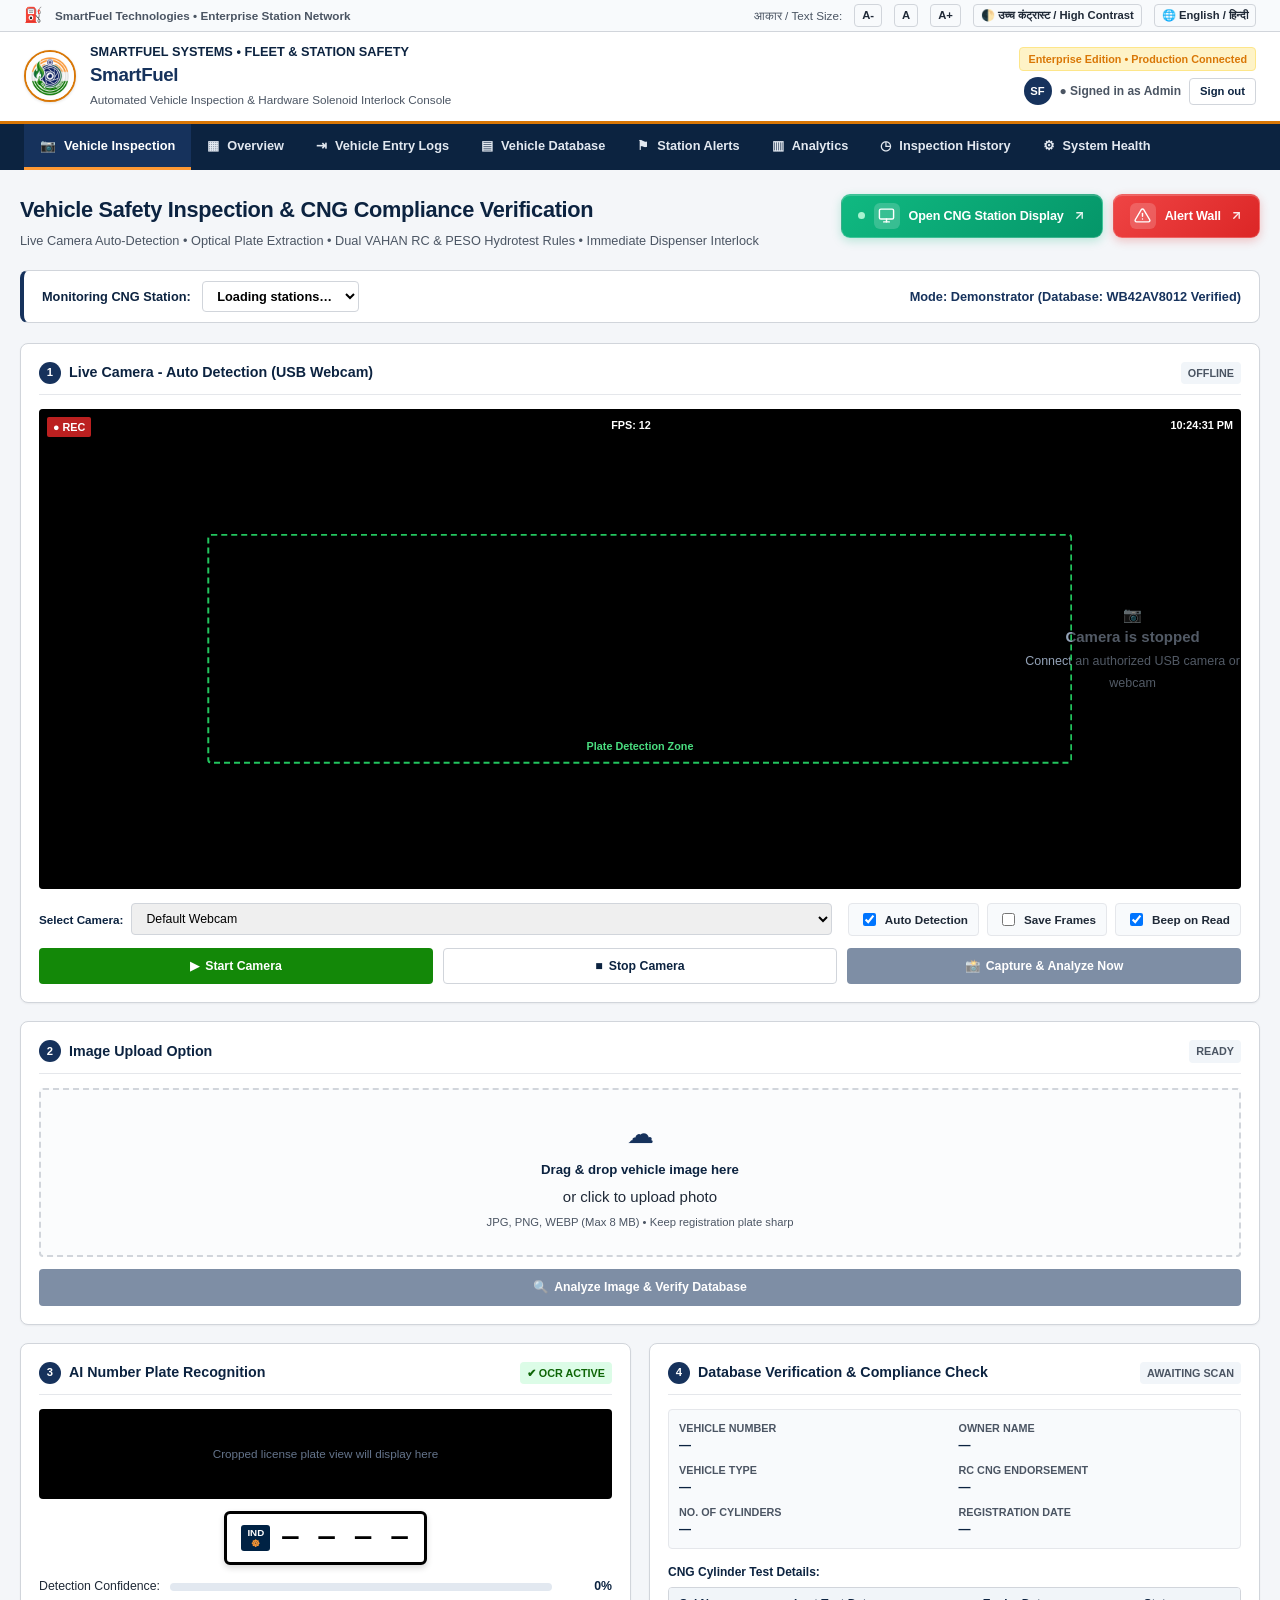
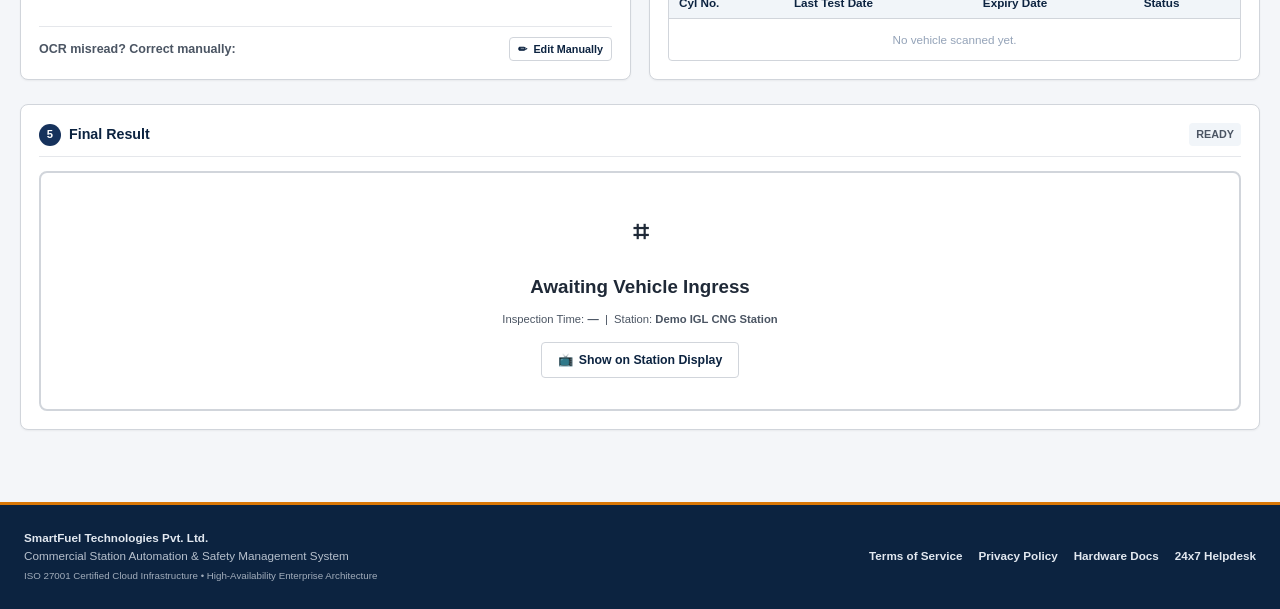
==== commit 9902ab49: "feat: redesign CNG display kiosk for 42-inch screen with active status, vehicle photo, and real-time" ====
--- a/static/index.html
+++ b/static/index.html
@@ -80,11 +80,44 @@
           <p id="txtInspectSub">Live Camera Auto-Detection • Optical Plate Extraction • Dual VAHAN RC & PESO Hydrotest
             Rules • Immediate Dispenser Interlock</p>
         </div>
-        <div style="display:flex;gap:8px;">
-          <a href="/cng-display" target="_blank" rel="noopener" class="btn success">📺 <span id="txtOpenKiosk">Open CNG
-              Station Display ↗</span></a>
-          <a href="/alerts/wall" target="_blank" rel="noopener" class="btn danger">🚨 <span id="txtOpenWall">Alert Wall
-              ↗</span></a>
+        <div class="header-action-btns" style="display:flex;gap:10px;align-items:center;">
+          <a href="/cng-display" target="_blank" rel="noopener" class="btn-display-kiosk" id="btnOpenKioskLink">
+            <span class="btn-kiosk-live-dot" aria-hidden="true"></span>
+            <span class="btn-kiosk-icon" aria-hidden="true">
+              <svg width="17" height="17" viewBox="0 0 24 24" fill="none" stroke="currentColor" stroke-width="2"
+                stroke-linecap="round" stroke-linejoin="round">
+                <rect width="20" height="14" x="2" y="3" rx="2" />
+                <line x1="8" x2="16" y1="21" y2="21" />
+                <line x1="12" x2="12" y1="17" y2="21" />
+              </svg>
+            </span>
+            <span class="btn-kiosk-text" id="txtOpenKiosk">Open CNG Station Display</span>
+            <span class="btn-kiosk-arrow" aria-hidden="true">
+              <svg width="13" height="13" viewBox="0 0 24 24" fill="none" stroke="currentColor" stroke-width="2.5"
+                stroke-linecap="round" stroke-linejoin="round">
+                <line x1="7" y1="17" x2="17" y2="7" />
+                <polyline points="7 7 17 7 17 17" />
+              </svg>
+            </span>
+          </a>
+          <a href="/alerts/wall" target="_blank" rel="noopener" class="btn-alert-wall" id="btnOpenWallLink">
+            <span class="btn-kiosk-icon alert-icon-bg" aria-hidden="true">
+              <svg width="17" height="17" viewBox="0 0 24 24" fill="none" stroke="currentColor" stroke-width="2"
+                stroke-linecap="round" stroke-linejoin="round">
+                <path d="M10.29 3.86L1.82 18a2 2 0 0 0 1.71 3h16.94a2 2 0 0 0 1.71-3L13.71 3.86a2 2 0 0 0-3.42 0z" />
+                <line x1="12" y1="9" x2="12" y2="13" />
+                <line x1="12" y1="17" x2="12.01" y2="17" />
+              </svg>
+            </span>
+            <span class="btn-kiosk-text" id="txtOpenWall">Alert Wall</span>
+            <span class="btn-kiosk-arrow" aria-hidden="true">
+              <svg width="13" height="13" viewBox="0 0 24 24" fill="none" stroke="currentColor" stroke-width="2.5"
+                stroke-linecap="round" stroke-linejoin="round">
+                <line x1="7" y1="17" x2="17" y2="7" />
+                <polyline points="7 7 17 7 17 17" />
+              </svg>
+            </span>
+          </a>
         </div>
       </div>
 
@@ -104,7 +137,7 @@
       <div class="pipeline-grid">
 
         <!-- STEP 1: LIVE CAMERA AUTO-DETECTION (USB WEBCAM) -->
-        <div class="step-card">
+        <div class="step-card step-card-camera">
           <div class="step-header">
             <div class="step-title">
               <span class="step-num">1</span>
@@ -130,42 +163,44 @@
           </div>
 
           <div class="cam-controls">
-            <div class="cam-select-row">
-              <label for="cameraSelect" style="font-size:0.78rem;font-weight:800;color:var(--gov-navy-dark);"
-                id="txtSelectCamLabel">Select Camera:</label>
-              <select id="cameraSelect">
-                <option value="">Default Webcam</option>
-              </select>
-            </div>
-
-            <div class="toggle-group">
-              <label class="toggle-label">
-                <input type="checkbox" id="autoScanToggle" checked>
-                <span id="txtToggleAuto">Auto Detection</span>
-              </label>
-              <label class="toggle-label">
-                <input type="checkbox" id="saveFramesToggle">
-                <span id="txtToggleSave">Save Frames</span>
-              </label>
-              <label class="toggle-label">
-                <input type="checkbox" id="beepDetectionToggle" checked>
-                <span id="txtToggleBeep">Beep on Read</span>
-              </label>
-            </div>
-
-            <div class="cam-actions">
-              <button type="button" class="btn success full" id="startCamera">▶ <span id="txtStartCam">Start
+            <div class="cam-options-bar">
+              <div class="cam-select-row">
+                <label for="cameraSelect" style="font-size:0.78rem;font-weight:800;color:var(--gov-navy-dark);"
+                  id="txtSelectCamLabel">Select Camera:</label>
+                <select id="cameraSelect">
+                  <option value="">Default Webcam</option>
+                </select>
+              </div>
+
+              <div class="toggle-group">
+                <label class="toggle-label">
+                  <input type="checkbox" id="autoScanToggle" checked>
+                  <span id="txtToggleAuto">Auto Detection</span>
+                </label>
+                <label class="toggle-label">
+                  <input type="checkbox" id="saveFramesToggle">
+                  <span id="txtToggleSave">Save Frames</span>
+                </label>
+                <label class="toggle-label">
+                  <input type="checkbox" id="beepDetectionToggle" checked>
+                  <span id="txtToggleBeep">Beep on Read</span>
+                </label>
+              </div>
+            </div>
+
+            <div class="cam-actions-bar">
+              <button type="button" class="btn success" id="startCamera">▶ <span id="txtStartCam">Start
                   Camera</span></button>
-              <button type="button" class="btn outline full" id="stopCamera">■ <span id="txtStopCam">Stop
+              <button type="button" class="btn outline" id="stopCamera">■ <span id="txtStopCam">Stop
                   Camera</span></button>
-            </div>
-            <button type="button" class="btn primary full" id="captureCamera" disabled>📸 <span
-                id="txtCaptureManual">Capture & Analyze Now</span></button>
+              <button type="button" class="btn primary" id="captureCamera" disabled>📸 <span
+                  id="txtCaptureManual">Capture & Analyze Now</span></button>
+            </div>
           </div>
         </div>
 
         <!-- STEP 2: IMAGE UPLOAD OPTION -->
-        <div class="step-card">
+        <div class="step-card step-card-upload">
           <div class="step-header">
             <div class="step-title">
               <span class="step-num">2</span>
@@ -192,7 +227,7 @@
               Remove</button>
           </div>
 
-          <div style="margin-top:auto;padding-top:14px;">
+          <div style="margin-top:12px;">
             <button type="button" class="btn primary full" id="analyzeUpload" disabled>🔍 <span
                 id="txtAnalyzeBtn">Analyze Image & Verify Database</span></button>
           </div>
@@ -340,67 +375,6 @@
         </div>
       </div>
 
-      <!-- LOWER SECTIONS (GALLERY, RECENT LOGS, FLOW, METRICS) -->
-      <div class="lower-sections-grid">
-
-        <!-- Sample Vehicle Images with Number Plates Gallery -->
-        <div class="gallery-card">
-          <div
-            style="display:flex;justify-content:space-between;align-items:center;border-bottom:1px solid var(--gov-border-subtle);padding-bottom:8px;">
-            <div>
-              <strong style="font-size:0.95rem;color:var(--gov-navy-dark);" id="txtGalleryTitle">Sample Vehicle Images
-                with Number Plates</strong>
-              <small style="display:block;color:var(--gov-text-muted);" id="txtGallerySub">Click any sample vehicle to
-                load into the AI verification pipeline</small>
-            </div>
-            <span class="step-status-chip chip-muted" id="sampleCountBadge">59 Samples</span>
-          </div>
-          <div class="sample-tiles-grid" id="sampleTilesGrid">
-            <!-- Dynamic sample tiles will populate here -->
-          </div>
-        </div>
-
-        <!-- Sidebar: Process Flow & Additional Data Badges -->
-        <div class="info-sidebar-wrap">
-          <div class="step-card">
-            <strong style="font-size:0.9rem;color:var(--gov-navy-dark);margin-bottom:12px;"
-              id="txtProcessFlowTitle">Process Flow</strong>
-            <div class="flow-step-row"><span class="flow-step-num">1</span> <span id="flStep1">Car Enters Station
-                (Camera capture)</span></div>
-            <div class="flow-step-row"><span class="flow-step-num">2</span> <span id="flStep2">Image to Text (Offline
-                ANPR OCR)</span></div>
-            <div class="flow-step-row"><span class="flow-step-num">3</span> <span id="flStep3">Database Verification (RC
-                & Hydrotest)</span></div>
-            <div class="flow-step-row"><span class="flow-step-num">4</span> <span id="flStep4">Generate Result (YES /
-                HOLD with reasons)</span></div>
-            <div class="flow-step-row"><span class="flow-step-num">5</span> <span id="flStep5">Store Log (Traceable
-                event ledger)</span></div>
-            <div class="flow-step-row"><span class="flow-step-num">6</span> <span id="flStep6">Show on Station Display
-                (Island screen)</span></div>
-          </div>
-
-          <div class="step-card">
-            <strong style="font-size:0.9rem;color:var(--gov-navy-dark);" id="txtAdditionalDataTitle">Additional Data
-              Metrics</strong>
-            <div class="metrics-badges-grid">
-              <div class="metric-box">
-                <span id="txtMetricVeh">Sample Vehicles</span>
-                <strong id="metricVehCount">100+</strong>
-              </div>
-              <div class="metric-box">
-                <span id="txtMetricCyl">Cylinder Records</span>
-                <strong id="metricCylCount">180+</strong>
-              </div>
-              <div class="metric-box">
-                <span id="txtMetricImg">Sample Images</span>
-                <strong id="metricImgCount">59+</strong>
-              </div>
-            </div>
-          </div>
-        </div>
-
-      </div>
-
     </section>
 
     <!-- ====================================================================
@@ -586,10 +560,12 @@
           </form>
         </div>
         <div class="step-card">
-          <strong style="font-size:0.95rem;color:var(--gov-navy-dark);margin-bottom:12px;">Administrator Accounts</strong>
+          <strong style="font-size:0.95rem;color:var(--gov-navy-dark);margin-bottom:12px;">Administrator
+            Accounts</strong>
           <div id="userList" style="font-size:0.82rem;margin-bottom:16px;">Loading...</div>
           <form id="userForm" style="display:grid;gap:8px;">
-            <label style="font-size:0.75rem;font-weight:700;">Full Name: <input id="newName" placeholder="Administrator Name"
+            <label style="font-size:0.75rem;font-weight:700;">Full Name: <input id="newName"
+                placeholder="Administrator Name"
                 style="width:100%;padding:6px;border:1px solid var(--gov-border);border-radius:4px;"></label>
             <label style="font-size:0.75rem;font-weight:700;">Email: <input id="newEmail" type="email" required
                 placeholder="admin@igl.in"
--- a/static/style.css
+++ b/static/style.css
@@ -378,16 +378,23 @@
 .chip-amber { background: var(--gov-amber-soft); color: var(--gov-amber); }
 .chip-muted { background: #f1f5f9; color: var(--gov-text-muted); }
 
-/* Step 1: Live Camera Viewfinder */
+/* Step 1: Live Camera Viewfinder (Wide Layout) */
+.step-card-camera {
+  grid-column: 1 / -1;
+}
+
 .camera-viewfinder {
   position: relative;
   background: #000;
   border-radius: var(--radius-sm);
   overflow: hidden;
+  width: 100%;
+  max-height: 480px;
   aspect-ratio: 16/9;
   display: flex;
   align-items: center;
   justify-content: center;
+  margin: 0 auto;
 }
 .camera-viewfinder video { width: 100%; height: 100%; object-fit: cover; }
 .camera-overlay-box {
@@ -441,8 +448,21 @@
 .camera-placeholder { color: #94a3b8; text-align: center; }
 
 /* Camera Controls & Toggles */
-.cam-controls { display: grid; gap: 10px; margin-top: 14px; }
-.cam-select-row { display: flex; gap: 8px; align-items: center; }
+.cam-controls { display: grid; gap: 12px; margin-top: 14px; }
+.cam-options-bar {
+  display: flex;
+  align-items: center;
+  justify-content: space-between;
+  gap: 16px;
+  flex-wrap: wrap;
+}
+.cam-select-row {
+  display: flex;
+  gap: 8px;
+  align-items: center;
+  flex: 1;
+  min-width: 260px;
+}
 .cam-select-row select {
   flex: 1;
   padding: 7px 10px;
@@ -451,29 +471,40 @@
   font-size: 0.82rem;
 }
 .toggle-group {
-  display: grid;
-  grid-template-columns: 1fr 1fr 1fr;
+  display: flex;
   gap: 8px;
   font-size: 0.78rem;
   font-weight: 700;
+  flex-wrap: wrap;
 }
 .toggle-label {
   display: flex;
   align-items: center;
   gap: 6px;
   background: #f8fafc;
-  padding: 6px 8px;
+  padding: 6px 10px;
   border: 1px solid var(--gov-border-subtle);
   border-radius: var(--radius-sm);
   cursor: pointer;
 }
-.cam-actions { display: flex; gap: 8px; margin-top: 4px; }
-
-/* Step 2: Image Upload Option */
+.cam-actions-bar {
+  display: flex;
+  gap: 10px;
+  align-items: center;
+  width: 100%;
+}
+.cam-actions-bar button {
+  flex: 1;
+}
+
+/* Step 2: Image Upload Option (Placed Below Camera Section) */
+.step-card-upload {
+  grid-column: 1 / -1;
+}
 .dropzone-box {
   border: 2px dashed var(--gov-border);
   border-radius: var(--radius-sm);
-  padding: 24px 16px;
+  padding: 24px 20px;
   text-align: center;
   background: #fbfcfd;
   cursor: pointer;
@@ -482,6 +513,7 @@
   flex-direction: column;
   align-items: center;
   gap: 6px;
+  width: 100%;
 }
 .dropzone-box:hover, .dropzone-box.dragging { border-color: var(--gov-navy-primary); background: #f0f4f8; }
 .drop-icon { font-size: 1.8rem; color: var(--gov-navy-primary); }
@@ -670,6 +702,146 @@
 .btn.outline { background: #fff; border-color: var(--gov-border); color: var(--gov-navy-dark); }
 .btn.outline:hover { background: #f1f5f9; }
 .btn.full { width: 100%; }
+
+/* ==========================================================================
+   REDESIGNED MODERN ACTION BUTTONS (STATION DISPLAY & ALERT WALL)
+   ========================================================================== */
+.btn-display-kiosk {
+  display: inline-flex;
+  align-items: center;
+  gap: 9px;
+  padding: 8px 16px;
+  background: linear-gradient(135deg, #10b981 0%, #059669 100%);
+  color: #ffffff !important;
+  text-decoration: none;
+  font-family: inherit;
+  font-size: 0.84rem;
+  font-weight: 700;
+  border-radius: 9px;
+  border: 1px solid rgba(255, 255, 255, 0.2);
+  box-shadow: 0 3px 10px rgba(16, 185, 129, 0.25), inset 0 1px 0 rgba(255, 255, 255, 0.2);
+  cursor: pointer;
+  transition: all 0.2s cubic-bezier(0.34, 1.56, 0.64, 1);
+  position: relative;
+  white-space: nowrap;
+}
+
+.btn-display-kiosk:hover {
+  transform: translateY(-2px);
+  background: linear-gradient(135deg, #059669 0%, #047857 100%);
+  box-shadow: 0 6px 18px rgba(16, 185, 129, 0.4), inset 0 1px 0 rgba(255, 255, 255, 0.3);
+  color: #ffffff !important;
+}
+
+.btn-display-kiosk:hover .btn-kiosk-arrow {
+  transform: translate(2px, -2px);
+}
+
+.btn-display-kiosk:active {
+  transform: translateY(0);
+  box-shadow: 0 2px 6px rgba(16, 185, 129, 0.25);
+}
+
+/* Pulsing live dot */
+.btn-kiosk-live-dot {
+  width: 7px;
+  height: 7px;
+  border-radius: 50%;
+  background: #a7f3d0;
+  box-shadow: 0 0 0 0 rgba(167, 243, 208, 0.7);
+  animation: kioskPulse 1.8s infinite;
+  display: inline-block;
+}
+
+@keyframes kioskPulse {
+  0% {
+    transform: scale(0.95);
+    box-shadow: 0 0 0 0 rgba(167, 243, 208, 0.7);
+  }
+  70% {
+    transform: scale(1);
+    box-shadow: 0 0 0 6px rgba(167, 243, 208, 0);
+  }
+  100% {
+    transform: scale(0.95);
+    box-shadow: 0 0 0 0 rgba(167, 243, 208, 0);
+  }
+}
+
+.btn-kiosk-icon {
+  display: flex;
+  align-items: center;
+  justify-content: center;
+  width: 26px;
+  height: 26px;
+  border-radius: 6px;
+  background: rgba(255, 255, 255, 0.18);
+  flex-shrink: 0;
+}
+
+.btn-kiosk-icon svg {
+  display: block;
+  stroke: #ffffff;
+}
+
+.btn-kiosk-text {
+  font-weight: 700;
+  color: #ffffff;
+  letter-spacing: -0.01em;
+}
+
+.btn-kiosk-arrow {
+  display: flex;
+  align-items: center;
+  justify-content: center;
+  transition: transform 0.2s cubic-bezier(0.34, 1.56, 0.64, 1);
+  opacity: 0.9;
+}
+
+.btn-kiosk-arrow svg {
+  display: block;
+  stroke: #ffffff;
+}
+
+/* Alert Wall companion button */
+.btn-alert-wall {
+  display: inline-flex;
+  align-items: center;
+  gap: 9px;
+  padding: 8px 16px;
+  background: linear-gradient(135deg, #ef4444 0%, #dc2626 100%);
+  color: #ffffff !important;
+  text-decoration: none;
+  font-family: inherit;
+  font-size: 0.84rem;
+  font-weight: 700;
+  border-radius: 9px;
+  border: 1px solid rgba(255, 255, 255, 0.2);
+  box-shadow: 0 3px 10px rgba(220, 38, 38, 0.25), inset 0 1px 0 rgba(255, 255, 255, 0.2);
+  cursor: pointer;
+  transition: all 0.2s cubic-bezier(0.34, 1.56, 0.64, 1);
+  white-space: nowrap;
+}
+
+.btn-alert-wall:hover {
+  transform: translateY(-2px);
+  background: linear-gradient(135deg, #dc2626 0%, #b91c1c 100%);
+  box-shadow: 0 6px 18px rgba(220, 38, 38, 0.4), inset 0 1px 0 rgba(255, 255, 255, 0.3);
+  color: #ffffff !important;
+}
+
+.btn-alert-wall:hover .btn-kiosk-arrow {
+  transform: translate(2px, -2px);
+}
+
+.btn-alert-wall:active {
+  transform: translateY(0);
+  box-shadow: 0 2px 6px rgba(220, 38, 38, 0.25);
+}
+
+.alert-icon-bg {
+  background: rgba(255, 255, 255, 0.18);
+}
 
 /* ==========================================================================
    4. LOWER SECTIONS (DEMO GALLERY, RECENT LOGS, FLOW, METRICS)
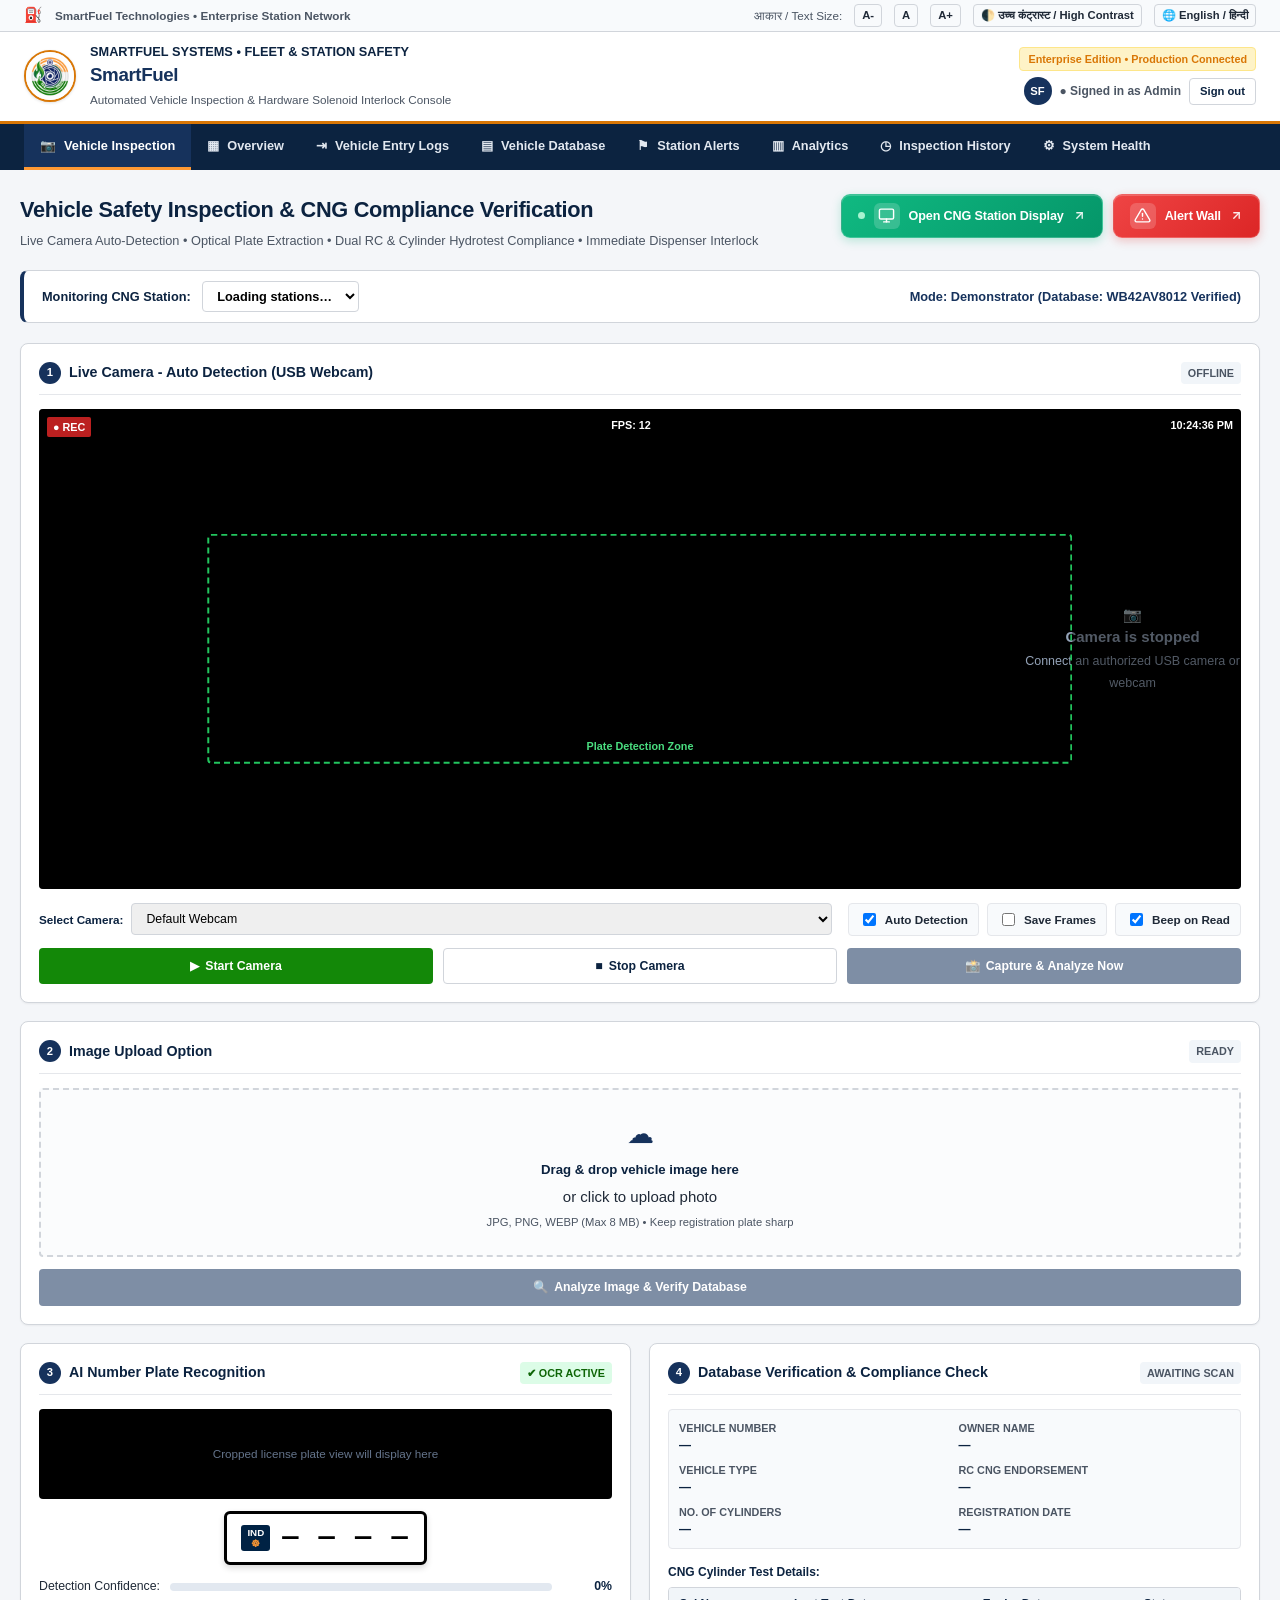
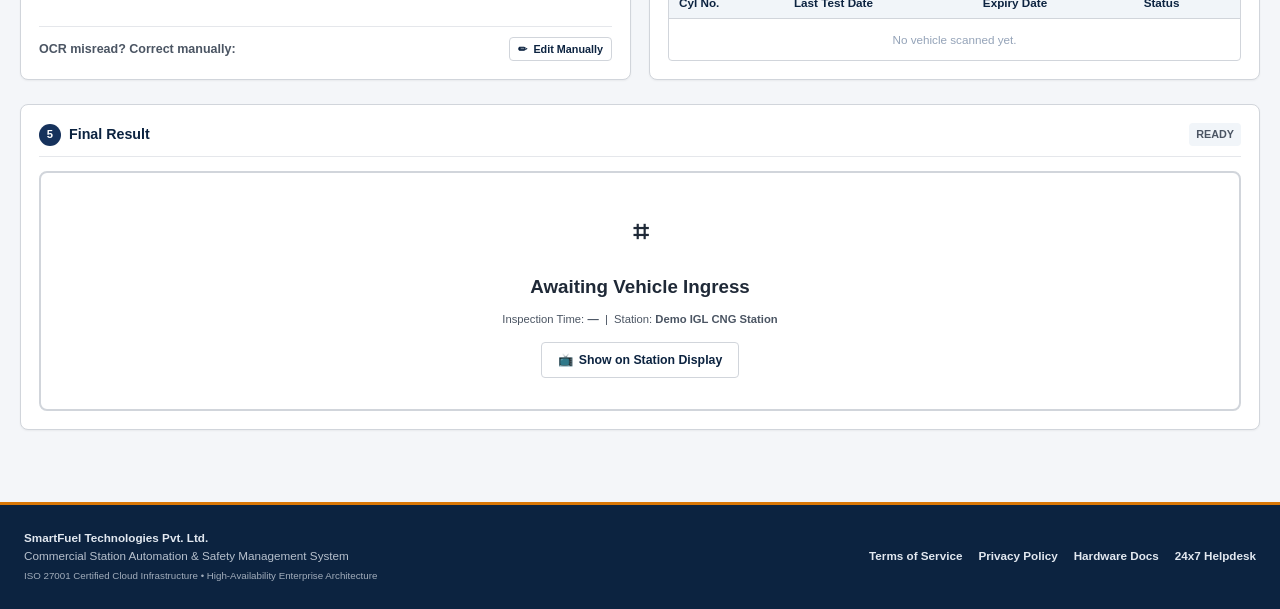
==== commit 9f1bda2e: "fix(branding): remove government references, emblems, and PESO mentions in favor of commercial compl" ====
--- a/static/index.html
+++ b/static/index.html
@@ -31,7 +31,7 @@
   <!-- 2. Primary Masthead -->
   <div class="gov-masthead">
     <div class="gov-emblem-section">
-      <img src="/static/smartfuel-logo.png" alt="SmartFuel National Emblem" class="gov-emblem-img">
+      <img src="/static/smartfuel-logo.png" alt="SmartFuel Logo" class="gov-emblem-img">
       <div class="gov-titles">
         <h2 id="txtMinistry">SMARTFUEL SYSTEMS • FLEET & STATION SAFETY</h2>
         <h1 id="txtPortalTitle">SmartFuel</h1>
@@ -77,8 +77,7 @@
       <div class="section-head">
         <div>
           <h2 id="txtInspectHead">Vehicle Safety Inspection & CNG Compliance Verification</h2>
-          <p id="txtInspectSub">Live Camera Auto-Detection • Optical Plate Extraction • Dual VAHAN RC & PESO Hydrotest
-            Rules • Immediate Dispenser Interlock</p>
+          <p id="txtInspectSub">Live Camera Auto-Detection • Optical Plate Extraction • Dual RC &amp; Cylinder Hydrotest Compliance • Immediate Dispenser Interlock</p>
         </div>
         <div class="header-action-btns" style="display:flex;gap:10px;align-items:center;">
           <a href="/cng-display" target="_blank" rel="noopener" class="btn-display-kiosk" id="btnOpenKioskLink">
